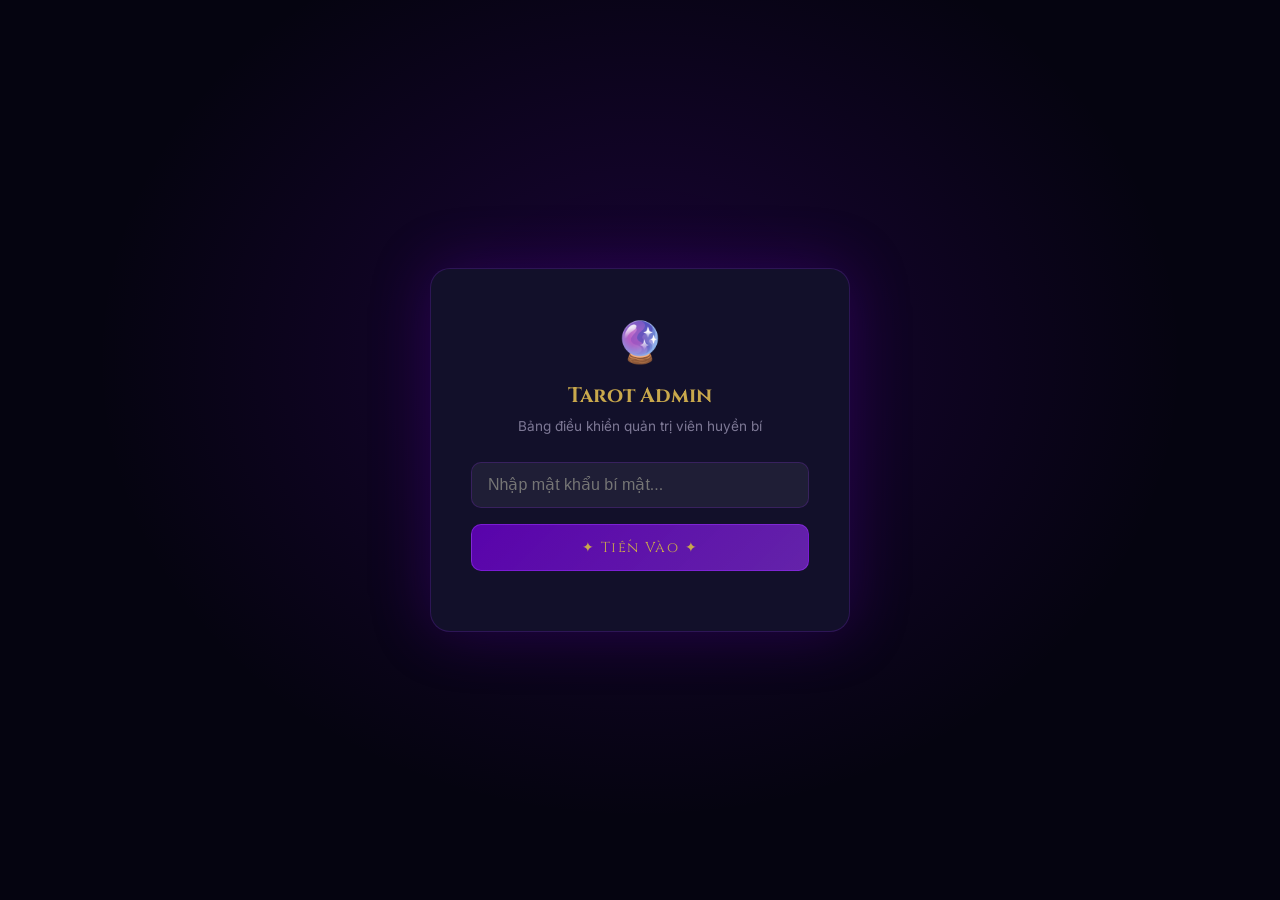
==== admin/index.html @ 28cb01c1 "Auto Update: 25-03-2026 11:20:48" ====
<!DOCTYPE html>
<html lang="vi">
<head>
  <meta charset="UTF-8" />
  <meta name="viewport" content="width=device-width, initial-scale=1.0" />
  <title>Tarot Admin — Bảng Điều Khiển</title>
  <link rel="icon" type="image/png" href="../cards/icon/tarot_favicon.png" />
  <link rel="preconnect" href="https://fonts.googleapis.com" />
  <link href="https://fonts.googleapis.com/css2?family=Inter:wght@300;400;500;600;700&family=Cinzel:wght@600&display=swap" rel="stylesheet" />
  <style>
    *, *::before, *::after { box-sizing: border-box; margin: 0; padding: 0; }
    :root {
      --bg:       #050410;
      --surface:  #0d0b1e;
      --card:     #12102a;
      --border:   rgba(155,48,255,0.2);
      --purple:   #9b30ff;
      --gold:     #c9a84c;
      --text:     #e8e0ff;
      --muted:    rgba(232,224,255,0.5);
      --danger:   #ff6060;
      --success:  #60ffa0;
    }
    body { background: var(--bg); color: var(--text); font-family: 'Inter', sans-serif; font-size: 14px; min-height: 100vh; }

    /* ── Login Screen ─────────────────────────── */
    #loginScreen {
      display: flex; align-items: center; justify-content: center; height: 100vh;
      background: radial-gradient(ellipse at 50% 40%, rgba(107,0,204,0.2) 0%, transparent 60%);
    }
    .login-box {
      background: var(--card); border: 1px solid var(--border); border-radius: 20px;
      padding: 48px 40px; width: min(420px, 92vw); text-align: center;
      box-shadow: 0 0 60px rgba(107,0,204,0.25);
    }
    .login-icon { font-size: 2.5rem; margin-bottom: 16px; }
    .login-title { font-family: 'Cinzel', serif; font-size: 1.3rem; color: var(--gold); margin-bottom: 8px; }
    .login-sub { color: var(--muted); font-size: 0.85rem; margin-bottom: 28px; }
    .login-input {
      width: 100%; background: rgba(255,255,255,0.06); border: 1px solid var(--border);
      border-radius: 10px; padding: 13px 16px; color: #fff; font-size: 1rem;
      outline: none; margin-bottom: 16px; transition: border-color 0.3s;
    }
    .login-input:focus { border-color: var(--purple); box-shadow: 0 0 12px rgba(155,48,255,0.3); }
    .login-btn {
      width: 100%; padding: 13px; background: linear-gradient(135deg, rgba(107,0,204,0.8), rgba(155,48,255,0.6));
      border: 1px solid rgba(155,48,255,0.5); border-radius: 10px; color: var(--gold);
      font-family: 'Cinzel', serif; font-size: 0.9rem; letter-spacing: 0.1em; cursor: pointer;
      transition: all 0.3s;
    }
    .login-btn:hover { transform: translateY(-2px); box-shadow: 0 8px 24px rgba(155,48,255,0.4); }
    .login-error { color: var(--danger); font-size: 0.82rem; margin-top: 12px; }

    /* ── App Layout ───────────────────────────── */
    #app { display: none; }
    .admin-layout { display: flex; min-height: 100vh; }

    /* Sidebar */
    .sidebar {
      width: 220px; flex-shrink: 0; background: var(--surface); border-right: 1px solid var(--border);
      display: flex; flex-direction: column; padding: 24px 0; position: sticky; top: 0; height: 100vh;
    }
    .sidebar-logo { padding: 0 20px 24px; border-bottom: 1px solid var(--border); margin-bottom: 16px; }
    .sidebar-logo-title { font-family: 'Cinzel', serif; color: var(--gold); font-size: 1rem; }
    .sidebar-logo-sub { color: var(--muted); font-size: 0.7rem; margin-top: 2px; }
    .nav-item {
      display: flex; align-items: center; gap: 10px; padding: 10px 20px; cursor: pointer;
      color: var(--muted); transition: all 0.2s; border-left: 3px solid transparent; font-size: 0.85rem;
    }
    .nav-item:hover { background: rgba(155,48,255,0.08); color: var(--text); }
    .nav-item.active { color: var(--purple); border-left-color: var(--purple); background: rgba(155,48,255,0.1); }
    .nav-icon { font-size: 1rem; width: 20px; text-align: center; }
    .sidebar-footer { margin-top: auto; padding: 16px 20px; border-top: 1px solid var(--border); }
    .logout-btn {
      width: 100%; padding: 8px; background: rgba(255,96,96,0.1); border: 1px solid rgba(255,96,96,0.3);
      border-radius: 8px; color: var(--danger); cursor: pointer; font-size: 0.82rem; transition: all 0.2s;
    }
    .logout-btn:hover { background: rgba(255,96,96,0.2); }

    /* Main */
    .main { flex: 1; overflow-x: hidden; }
    .topbar {
      background: var(--surface); border-bottom: 1px solid var(--border); padding: 16px 28px;
      display: flex; align-items: center; gap: 16px; position: sticky; top: 0; z-index: 10;
    }
    .topbar-title { font-family: 'Cinzel', serif; color: var(--gold); font-size: 1rem; flex: 1; }
    .search-input {
      background: rgba(255,255,255,0.06); border: 1px solid var(--border); border-radius: 8px;
      padding: 8px 14px; color: #fff; outline: none; width: 260px; font-size: 0.85rem; transition: border-color 0.3s;
    }
    .search-input:focus { border-color: var(--purple); }
    .content { padding: 24px 28px; }

    /* Stats cards */
    .stats-grid { display: grid; grid-template-columns: repeat(auto-fill, minmax(180px, 1fr)); gap: 16px; margin-bottom: 28px; }
    .stat-card {
      background: var(--card); border: 1px solid var(--border); border-radius: 14px; padding: 20px;
      transition: transform 0.2s, box-shadow 0.2s;
    }
    .stat-card:hover { transform: translateY(-3px); box-shadow: 0 8px 24px rgba(107,0,204,0.25); }
    .stat-label { color: var(--muted); font-size: 0.75rem; text-transform: uppercase; letter-spacing: 0.1em; margin-bottom: 8px; }
    .stat-value { font-size: 2rem; font-weight: 700; color: var(--purple); }
    .stat-sub { color: var(--muted); font-size: 0.75rem; margin-top: 4px; }

    /* Table */
    .table-wrap { background: var(--card); border: 1px solid var(--border); border-radius: 14px; overflow: hidden; }
    .table-header { padding: 16px 20px; border-bottom: 1px solid var(--border); display: flex; align-items: center; gap: 12px; }
    .table-title { font-weight: 600; font-size: 0.9rem; }
    .badge { background: rgba(155,48,255,0.2); color: var(--purple); border-radius: 20px; padding: 2px 10px; font-size: 0.75rem; }
    table { width: 100%; border-collapse: collapse; }
    th { background: rgba(155,48,255,0.08); color: var(--muted); font-size: 0.72rem; text-transform: uppercase; letter-spacing: 0.08em; padding: 10px 16px; text-align: left; }
    td { padding: 12px 16px; border-bottom: 1px solid rgba(155,48,255,0.08); font-size: 0.83rem; vertical-align: middle; }
    tr:last-child td { border-bottom: none; }
    tr:hover td { background: rgba(155,48,255,0.04); }
    .td-muted { color: var(--muted); }
    .td-wrap { max-width: 280px; white-space: nowrap; overflow: hidden; text-overflow: ellipsis; }
    .theme-chip {
      display: inline-block; background: rgba(201,168,76,0.15); border: 1px solid rgba(201,168,76,0.3);
      color: var(--gold); border-radius: 20px; padding: 2px 10px; font-size: 0.72rem; white-space: nowrap;
    }
    .plan-chip {
      display: inline-block; border-radius: 20px; padding: 2px 10px; font-size: 0.72rem; white-space: nowrap;
      background: rgba(96,255,160,0.1); border: 1px solid rgba(96,255,160,0.3); color: var(--success);
    }
    .plan-chip.free { background: rgba(255,255,255,0.05); border-color: var(--border); color: var(--muted); }
    .action-btn {
      background: rgba(155,48,255,0.15); border: 1px solid rgba(155,48,255,0.3); color: var(--purple);
      border-radius: 6px; padding: 4px 12px; cursor: pointer; font-size: 0.78rem; transition: all 0.2s;
    }
    .action-btn:hover { background: rgba(155,48,255,0.3); }

    /* Pagination */
    .pagination { display: flex; gap: 6px; padding: 16px 20px; border-top: 1px solid var(--border); justify-content: flex-end; }
    .page-btn {
      background: rgba(155,48,255,0.1); border: 1px solid var(--border); color: var(--muted);
      border-radius: 6px; padding: 5px 12px; cursor: pointer; font-size: 0.8rem; transition: all 0.2s;
    }
    .page-btn:hover, .page-btn.active { background: rgba(155,48,255,0.3); color: var(--text); border-color: var(--purple); }
    .page-btn:disabled { opacity: 0.3; cursor: default; }

    /* Detail modal */
    .detail-overlay {
      position: fixed; inset: 0; background: rgba(4,0,14,0.85); backdrop-filter: blur(8px);
      z-index: 100; display: none; align-items: flex-start; justify-content: center; padding: 40px 20px; overflow-y: auto;
    }
    .detail-overlay.open { display: flex; }
    .detail-box {
      background: var(--card); border: 1px solid var(--border); border-radius: 18px;
      width: min(800px, 100%); padding: 32px; position: relative;
      box-shadow: 0 0 60px rgba(107,0,204,0.3);
    }
    .detail-close {
      position: absolute; top: 16px; right: 16px; background: rgba(255,255,255,0.08); border: none;
      color: #fff; width: 32px; height: 32px; border-radius: 50%; cursor: pointer; font-size: 1.1rem;
      display: flex; align-items: center; justify-content: center; transition: background 0.2s;
    }
    .detail-close:hover { background: rgba(255,96,96,0.3); }
    .detail-name { font-family: 'Cinzel', serif; color: var(--gold); font-size: 1.1rem; margin-bottom: 4px; }
    .detail-meta { color: var(--muted); font-size: 0.82rem; margin-bottom: 20px; }
    .detail-question { font-size: 1rem; color: var(--text); font-style: italic; padding: 12px 16px; background: rgba(155,48,255,0.08); border-radius: 10px; margin-bottom: 20px; border-left: 3px solid var(--purple); }
    .cards-row { display: flex; flex-wrap: wrap; gap: 12px; margin-bottom: 20px; }
    .card-thumb { text-align: center; }
    .card-thumb img { width: 60px; height: auto; border-radius: 6px; display: block; margin: 0 auto 4px; }
    .card-thumb.rev img { transform: rotate(180deg); }
    .card-thumb-name { font-size: 0.68rem; color: var(--muted); max-width: 70px; }
    .card-thumb-pos { font-size: 0.62rem; color: var(--gold); margin-bottom: 2px; }
    .analysis-box { background: var(--surface); border: 1px solid var(--border); border-radius: 10px; padding: 16px; max-height: 400px; overflow-y: auto; }
    .analysis-box pre { font-family: 'Inter', sans-serif; font-size: 0.83rem; line-height: 1.7; color: var(--text); white-space: pre-wrap; }

    /* Theme chart */
    .theme-bars { display: flex; flex-direction: column; gap: 8px; padding: 16px 20px; }
    .theme-bar-row { display: flex; align-items: center; gap: 10px; }
    .theme-bar-label { width: 180px; font-size: 0.78rem; color: var(--muted); flex-shrink: 0; white-space: nowrap; overflow: hidden; text-overflow: ellipsis; }
    .theme-bar-track { flex: 1; height: 8px; background: rgba(255,255,255,0.06); border-radius: 4px; overflow: hidden; }
    .theme-bar-fill { height: 100%; background: linear-gradient(90deg, var(--purple), #6b00cc); border-radius: 4px; transition: width 0.5s; }
    .theme-bar-cnt { font-size: 0.75rem; color: var(--muted); width: 30px; text-align: right; flex-shrink: 0; }

    @media (max-width: 768px) {
      .sidebar { display: none; }
      .search-input { width: 160px; }
      .content { padding: 16px; }
      .detail-box { padding: 20px; }
    }
  </style>
</head>
<body>

<!-- Login -->
<div id="loginScreen">
  <div class="login-box">
    <div class="login-icon">🔮</div>
    <h1 class="login-title">Tarot Admin</h1>
    <p class="login-sub">Bảng điều khiển quản trị viên huyền bí</p>
    <input type="password" class="login-input" id="secretInput" placeholder="Nhập mật khẩu bí mật..." />
    <button class="login-btn" onclick="doLogin()">✦ Tiến Vào ✦</button>
    <div class="login-error" id="loginError"></div>
  </div>
</div>

<!-- App -->
<div id="app">
  <div class="admin-layout">
    <!-- Sidebar -->
    <aside class="sidebar">
      <div class="sidebar-logo">
        <div class="sidebar-logo-title">✦ Tarot Admin</div>
        <div class="sidebar-logo-sub">Bảng Điều Khiển Huyền Bí</div>
      </div>
      <nav>
        <div class="nav-item active" data-view="dashboard" onclick="switchView('dashboard', this)">
          <span class="nav-icon">📊</span> Tổng Quan
        </div>
        <div class="nav-item" data-view="readings" onclick="switchView('readings', this)">
          <span class="nav-icon">🃏</span> Lịch Sử Trải Bài
        </div>
        <div class="nav-item" data-view="users" onclick="switchView('users', this)">
          <span class="nav-icon">👥</span> Người Dùng
        </div>
      </nav>
      <div class="sidebar-footer">
        <button class="logout-btn" onclick="logout()">↩ Đăng Xuất</button>
      </div>
    </aside>

    <!-- Main -->
    <div class="main">
      <div class="topbar">
        <div class="topbar-title" id="viewTitle">Tổng Quan</div>
        <input type="text" class="search-input" id="searchInput" placeholder="🔍  Tìm kiếm..." oninput="onSearch(this.value)" />
      </div>

      <div class="content" id="viewContent">
        <div style="color:var(--muted); text-align:center; padding:60px;">Đang tải...</div>
      </div>
    </div>
  </div>
</div>

<!-- Detail modal -->
<div class="detail-overlay" id="detailOverlay">
  <div class="detail-box" id="detailBox">
    <button class="detail-close" onclick="closeDetail()">✕</button>
    <div id="detailContent">Đang tải...</div>
  </div>
</div>

<script>
const API = 'https://ka-en.com.vn/tarot_api/admin_api.php';
let SECRET = '';
let currentView = 'dashboard';
let currentPage = 1;
let searchTimer;

// ── Auth ────────────────────────────────────────────
function doLogin() {
  const s = document.getElementById('secretInput').value.trim();
  if (!s) return;
  SECRET = s;
  document.getElementById('loginError').textContent = '';
  apiFetch('stats').then(() => {
    document.getElementById('loginScreen').style.display = 'none';
    document.getElementById('app').style.display = 'block';
    loadView('dashboard');
  }).catch(() => {
    document.getElementById('loginError').textContent = '❌ Mật khẩu không đúng!';
    SECRET = '';
  });
}
document.getElementById('secretInput').addEventListener('keydown', e => { if (e.key === 'Enter') doLogin(); });

function logout() {
  SECRET = '';
  document.getElementById('loginScreen').style.display = 'flex';
  document.getElementById('app').style.display = 'none';
}

// ── API ──────────────────────────────────────────────
async function apiFetch(action, params = {}) {
  const url = new URL(API);
  url.searchParams.set('action', action);
  Object.entries(params).forEach(([k, v]) => url.searchParams.set(k, v));
  const res = await fetch(url, { headers: { 'Authorization': `Bearer ${SECRET}` } });
  if (!res.ok) throw new Error(res.status);
  const data = await res.json();
  return data;
}

// ── Routing ──────────────────────────────────────────
function switchView(view, el) {
  document.querySelectorAll('.nav-item').forEach(n => n.classList.remove('active'));
  el.classList.add('active');
  currentPage = 1;
  document.getElementById('searchInput').value = '';
  loadView(view);
}

function loadView(view) {
  currentView = view;
  const titles = { dashboard: 'Tổng Quan', readings: 'Lịch Sử Trải Bài', users: 'Người Dùng' };
  document.getElementById('viewTitle').textContent = titles[view] || view;
  document.getElementById('viewContent').innerHTML = '<div style="color:var(--muted); text-align:center; padding:60px;">Đang tải dữ liệu từ vũ trụ...</div>';

  if (view === 'dashboard') renderDashboard();
  if (view === 'readings') renderReadings();
  if (view === 'users')    renderUsers();
}

function onSearch(val) {
  clearTimeout(searchTimer);
  searchTimer = setTimeout(() => {
    currentPage = 1;
    if (currentView === 'readings') renderReadings(val);
    if (currentView === 'users')    renderUsers(val);
  }, 400);
}

// ── Dashboard ────────────────────────────────────────
async function renderDashboard() {
  const d = await apiFetch('stats');
  const s = d.stats;
  const maxCnt = Math.max(...(d.theme_breakdown.map(t => t.cnt)), 1);

  const THEME_MAP = {
    love:'Tình Yêu', ex:'Người Yêu Cũ', current_love:'Người Yêu Hiện Tại',
    ambiguous:'Mối Quan Hệ Mập Mờ', crush:'Crush / Thầm Thích', future_love:'Tình Duyên TL',
    someone:'Người Ấy', marriage:'Hôn Nhân', conflict:'Xung Đột', breakup:'Chia Tay',
    long_distance:'Yêu Xa', jealousy:'Người Thứ Ba', self_love:'Yêu Bản Thân',
    career:'Sự Nghiệp', job_search:'Xin Việc', promotion:'Thăng Tiến',
    business:'Kinh Doanh', colleague:'Đồng Nghiệp', career_change:'Chuyển Nghề',
    freelance:'Freelance', interview:'Phỏng Vấn',
    finance:'Tài Chính', investment:'Đầu Tư', debt:'Nợ Nần', savings:'Tiết Kiệm', luck_money:'Lộc Tài',
    health:'Sức Khỏe', mental:'Tâm Thần', energy:'Năng Lượng', family:'Gia Đình', diet:'Chăm Sóc',
    study:'Học Tập', study_abroad:'Du Học', self:'Bản Thân', purpose:'Mục Đích',
    shadow_self:'Bóng Tối', decision:'Quyết Định', travel:'Du Lịch', spiritual:'Tâm Linh',
    general:'Tổng Quát'
  };

  document.getElementById('viewContent').innerHTML = `
    <div class="stats-grid">
      <div class="stat-card">
        <div class="stat-label">Tổng Người Dùng</div>
        <div class="stat-value">${s.total_users}</div>
        <div class="stat-sub">Tài khoản đã đăng ký</div>
      </div>
      <div class="stat-card">
        <div class="stat-label">Tổng Trải Bài</div>
        <div class="stat-value">${s.total_readings}</div>
        <div class="stat-sub">Từ trước đến nay</div>
      </div>
      <div class="stat-card">
        <div class="stat-label">Hôm Nay</div>
        <div class="stat-value" style="color:var(--gold)">${s.today_readings}</div>
        <div class="stat-sub">Lần trải bài</div>
      </div>
      <div class="stat-card">
        <div class="stat-label">7 Ngày Qua</div>
        <div class="stat-value" style="color:var(--success)">${s.week_readings}</div>
        <div class="stat-sub">Lần trải bài</div>
      </div>
    </div>

    <div class="table-wrap">
      <div class="table-header">
        <div class="table-title">Chủ Đề Phổ Biến</div>
      </div>
      <div class="theme-bars">
        ${d.theme_breakdown.map(t => `
          <div class="theme-bar-row">
            <div class="theme-bar-label">${THEME_MAP[t.theme] || t.theme}</div>
            <div class="theme-bar-track"><div class="theme-bar-fill" style="width:${(t.cnt/maxCnt*100).toFixed(1)}%"></div></div>
            <div class="theme-bar-cnt">${t.cnt}</div>
          </div>
        `).join('')}
      </div>
    </div>
  `;
}

// ── Readings ─────────────────────────────────────────
async function renderReadings(search = '') {
  const d = await apiFetch('readings', { page: currentPage, q: search });
  if (!d.readings?.length) {
    document.getElementById('viewContent').innerHTML = '<div style="color:var(--muted); text-align:center; padding:60px;">Chưa có dữ liệu</div>';
    return;
  }

  const rows = d.readings.map(r => `
    <tr>
      <td>${r.id}</td>
      <td>
        <div style="font-weight:500">${r.name}</div>
        <div class="td-muted" style="font-size:0.75rem">${r.email}</div>
      </td>
      <td><span class="theme-chip">${r.theme}</span></td>
      <td class="td-wrap" title="${r.question}">${r.question}</td>
      <td style="text-align:center">${r.spread_count} lá</td>
      <td>
        ${(r.cards || []).slice(0, 3).map(c =>
          `<span class="td-muted" style="font-size:0.72rem">${c.card_name_vi || c.card_name}${c.is_reversed ? '↓' : ''}</span>`
        ).join(', ')}
        ${r.cards?.length > 3 ? `<span class="td-muted">...</span>` : ''}
      </td>
      <td class="td-muted" style="font-size:0.75rem">${r.created_at.slice(0,16).replace('T',' ')}</td>
      <td><button class="action-btn" onclick="showDetail(${r.id})">Xem chi tiết</button></td>
    </tr>
  `).join('');

  document.getElementById('viewContent').innerHTML = `
    <div class="table-wrap">
      <div class="table-header">
        <div class="table-title">Lịch Sử Trải Bài</div>
        <span class="badge">${d.total} bản ghi</span>
      </div>
      <table>
        <thead>
          <tr>
            <th>ID</th><th>Người dùng</th><th>Chủ đề</th><th>Câu hỏi</th>
            <th>Số lá</th><th>Các lá bài</th><th>Thời gian</th><th></th>
          </tr>
        </thead>
        <tbody>${rows}</tbody>
      </table>
      <div class="pagination">${renderPagination(d.page, d.pages)}</div>
    </div>
  `;
}

// ── Users ────────────────────────────────────────────
async function renderUsers(search = '') {
  const d = await apiFetch('users', { page: currentPage, q: search });
  if (!d.users?.length) {
    document.getElementById('viewContent').innerHTML = '<div style="color:var(--muted); text-align:center; padding:60px;">Chưa có người dùng</div>';
    return;
  }

  const rows = d.users.map(u => `
    <tr>
      <td>
        <div style="font-weight:500">${u.name || '—'}</div>
        <div class="td-muted" style="font-size:0.75rem">${u.email}</div>
      </td>
      <td class="td-muted">${u.dob || '—'}</td>
      <td>
        <span class="plan-chip ${u.plan_type === 'free' ? 'free' : ''}">
          ${{ free: 'Miễn phí', guide: '⭐ Người Dẫn Đường', master: '👑 Bậc Thầy' }[u.plan_type] || u.plan_type}
        </span>
      </td>
      <td class="td-muted">${u.plan_expiry_date ? u.plan_expiry_date.slice(0,10) : '—'}</td>
      <td style="text-align:center; color:var(--purple)">${u.reading_count}</td>
      <td class="td-muted" style="font-size:0.75rem">${u.last_reading ? u.last_reading.slice(0,16).replace('T',' ') : '—'}</td>
    </tr>
  `).join('');

  document.getElementById('viewContent').innerHTML = `
    <div class="table-wrap">
      <div class="table-header">
        <div class="table-title">Danh Sách Người Dùng</div>
        <span class="badge">${d.total} tài khoản</span>
      </div>
      <table>
        <thead>
          <tr><th>Tên / Email</th><th>Ngày sinh</th><th>Gói cước</th><th>Hết hạn</th><th>Số lần xem</th><th>Lần cuối</th></tr>
        </thead>
        <tbody>${rows}</tbody>
      </table>
      <div class="pagination">${renderPagination(d.page, Math.ceil(d.total/20))}</div>
    </div>
  `;
}

// ── Detail modal ─────────────────────────────────────
async function showDetail(id) {
  document.getElementById('detailOverlay').classList.add('open');
  document.getElementById('detailContent').innerHTML = '<div style="color:var(--muted); padding:40px; text-align:center">Đang kết nối vũ trụ...</div>';
  const d = await apiFetch('reading', { id });
  const r = d.reading;
  document.getElementById('detailContent').innerHTML = `
    <div class="detail-name">${r.name} <span style="font-family:Inter; font-weight:400; font-size:0.85rem; color:var(--muted)">&lt;${r.email}&gt;</span></div>
    <div class="detail-meta">
      Sinh: ${r.dob || '—'} &nbsp;|&nbsp; 
      Chủ đề: <span style="color:var(--gold)">${r.theme}</span> &nbsp;|&nbsp; 
      ${r.spread_count} lá &nbsp;|&nbsp; 
      ${r.created_at.slice(0,16).replace('T',' ')}
    </div>
    <div class="detail-question">"${r.question}"</div>
    <div class="cards-row">
      ${(r.cards || []).map(c => `
        <div class="card-thumb ${c.is_reversed ? 'rev' : ''}">
          <div class="card-thumb-pos">${c.position_label}</div>
          <img src="../cards/${c.card_name.toLowerCase().replace(/ /g, '-')}.jpg" 
               onerror="this.style.display='none'" alt="${c.card_name}" />
          <div class="card-thumb-name">${c.card_name_vi || c.card_name}${c.is_reversed ? ' ↓' : ''}</div>
        </div>
      `).join('')}
    </div>
    <div style="color:var(--muted); font-size:0.78rem; margin-bottom:8px; text-transform:uppercase; letter-spacing:0.1em">✦ Luận Giải AI</div>
    <div class="analysis-box">
      <pre>${r.gemini_analysis || '(Chưa có luận giải)'}</pre>
    </div>
  `;
}

function closeDetail() {
  document.getElementById('detailOverlay').classList.remove('open');
}
document.getElementById('detailOverlay').addEventListener('click', e => {
  if (e.target === document.getElementById('detailOverlay')) closeDetail();
});

// ── Pagination ────────────────────────────────────────
function renderPagination(current, total) {
  if (total <= 1) return '';
  let html = '';
  html += `<button class="page-btn" onclick="goPage(${current-1})" ${current <= 1 ? 'disabled' : ''}>‹</button>`;
  for (let i = 1; i <= total; i++) {
    if (i === 1 || i === total || Math.abs(i - current) <= 2) {
      html += `<button class="page-btn ${i===current?'active':''}" onclick="goPage(${i})">${i}</button>`;
    } else if (Math.abs(i - current) === 3) {
      html += `<span class="page-btn" style="pointer-events:none">…</span>`;
    }
  }
  html += `<button class="page-btn" onclick="goPage(${current+1})" ${current >= total ? 'disabled' : ''}>›</button>`;
  return html;
}

function goPage(p) {
  currentPage = p;
  loadView(currentView);
}
</script>
</body>
</html>
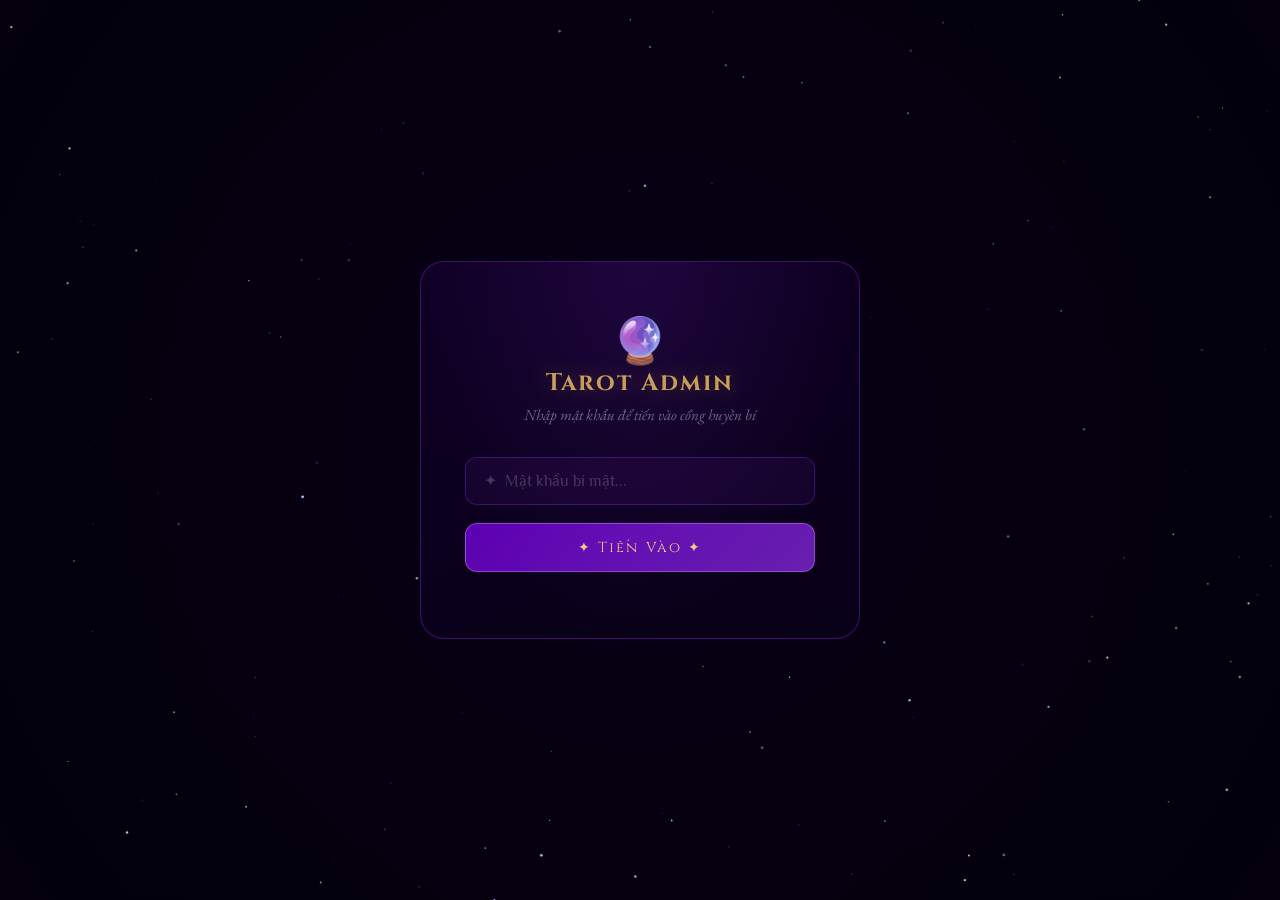
==== commit eea9e31f: "Auto Update: 25-03-2026 16:48:42" ====
--- a/admin/index.html
+++ b/admin/index.html
@@ -3,195 +3,671 @@
 <head>
   <meta charset="UTF-8" />
   <meta name="viewport" content="width=device-width, initial-scale=1.0" />
-  <title>Tarot Admin — Bảng Điều Khiển</title>
+  <title>Tarot Admin — Bảng Điều Khiển Huyền Bí</title>
   <link rel="icon" type="image/png" href="../cards/icon/tarot_favicon.png" />
   <link rel="preconnect" href="https://fonts.googleapis.com" />
-  <link href="https://fonts.googleapis.com/css2?family=Inter:wght@300;400;500;600;700&family=Cinzel:wght@600&display=swap" rel="stylesheet" />
+  <link href="https://fonts.googleapis.com/css2?family=Cinzel:wght@400;600;700&family=EB+Garamond:ital,wght@0,400;0,500;1,400&family=Philosopher:wght@400;700&display=swap" rel="stylesheet" />
   <style>
     *, *::before, *::after { box-sizing: border-box; margin: 0; padding: 0; }
+
     :root {
-      --bg:       #050410;
-      --surface:  #0d0b1e;
-      --card:     #12102a;
+      --bg:       #04000e;
+      --surface:  #080014;
+      --card:     rgba(12, 0, 30, 0.85);
       --border:   rgba(155,48,255,0.2);
       --purple:   #9b30ff;
       --gold:     #c9a84c;
+      --gold-pale: rgba(255, 230, 130, 0.9);
       --text:     #e8e0ff;
-      --muted:    rgba(232,224,255,0.5);
+      --muted:    rgba(232,224,255,0.45);
       --danger:   #ff6060;
       --success:  #60ffa0;
-    }
-    body { background: var(--bg); color: var(--text); font-family: 'Inter', sans-serif; font-size: 14px; min-height: 100vh; }
-
-    /* ── Login Screen ─────────────────────────── */
+      --ease-out: cubic-bezier(0.16, 1, 0.3, 1);
+    }
+
+    html { scroll-behavior: smooth; }
+    body {
+      background: var(--bg);
+      color: var(--text);
+      font-family: 'Philosopher', serif;
+      font-size: 14px;
+      min-height: 100vh;
+      overflow-x: hidden;
+    }
+
+    /* ── Stars / Particles Canvas ──────────────────── */
+    #adminCanvas {
+      position: fixed; inset: 0; pointer-events: none; z-index: 0;
+    }
+
+    /* ── Login Screen ─────────────────────────────── */
     #loginScreen {
+      position: relative; z-index: 10;
       display: flex; align-items: center; justify-content: center; height: 100vh;
-      background: radial-gradient(ellipse at 50% 40%, rgba(107,0,204,0.2) 0%, transparent 60%);
-    }
+    }
+
+    @keyframes loginPulse {
+      0%, 100% { box-shadow: 0 0 40px rgba(107,0,204,0.25), 0 0 80px rgba(107,0,204,0.1); }
+      50%       { box-shadow: 0 0 60px rgba(155,48,255,0.45), 0 0 120px rgba(107,0,204,0.2); }
+    }
+
     .login-box {
-      background: var(--card); border: 1px solid var(--border); border-radius: 20px;
-      padding: 48px 40px; width: min(420px, 92vw); text-align: center;
-      box-shadow: 0 0 60px rgba(107,0,204,0.25);
-    }
-    .login-icon { font-size: 2.5rem; margin-bottom: 16px; }
-    .login-title { font-family: 'Cinzel', serif; font-size: 1.3rem; color: var(--gold); margin-bottom: 8px; }
-    .login-sub { color: var(--muted); font-size: 0.85rem; margin-bottom: 28px; }
+      background: linear-gradient(160deg, rgba(16,0,40,0.95), rgba(8,0,22,0.98));
+      border: 1px solid rgba(155,48,255,0.35);
+      border-radius: 24px;
+      padding: 52px 44px;
+      width: min(440px, 92vw);
+      text-align: center;
+      animation: loginPulse 4s ease-in-out infinite;
+      backdrop-filter: blur(20px);
+      position: relative;
+      overflow: hidden;
+    }
+    .login-box::before {
+      content: '';
+      position: absolute; inset: 0;
+      background: radial-gradient(ellipse at 50% 0%, rgba(155,48,255,0.12) 0%, transparent 70%);
+      pointer-events: none;
+    }
+
+    .login-icon {
+      font-size: 2.8rem; margin-bottom: 16px;
+      animation: loginIconFloat 3s ease-in-out infinite alternate;
+    }
+    @keyframes loginIconFloat {
+      from { transform: translateY(0); }
+      to   { transform: translateY(-8px); filter: drop-shadow(0 0 16px rgba(201,168,76,0.6)); }
+    }
+
+    .login-title {
+      font-family: 'Cinzel', serif;
+      font-size: 1.5rem;
+      color: var(--gold);
+      margin-bottom: 6px;
+      letter-spacing: 0.08em;
+      text-shadow: 0 0 20px rgba(201,168,76,0.4);
+    }
+    .login-sub {
+      font-family: 'EB Garamond', serif;
+      font-style: italic;
+      color: var(--muted);
+      font-size: 0.95rem;
+      margin-bottom: 32px;
+    }
+
     .login-input {
-      width: 100%; background: rgba(255,255,255,0.06); border: 1px solid var(--border);
-      border-radius: 10px; padding: 13px 16px; color: #fff; font-size: 1rem;
-      outline: none; margin-bottom: 16px; transition: border-color 0.3s;
-    }
-    .login-input:focus { border-color: var(--purple); box-shadow: 0 0 12px rgba(155,48,255,0.3); }
+      width: 100%;
+      background: rgba(155,48,255,0.07);
+      border: 1px solid rgba(155,48,255,0.3);
+      border-radius: 12px;
+      padding: 14px 18px;
+      color: #fff;
+      font-family: 'Philosopher', serif;
+      font-size: 1rem;
+      outline: none;
+      margin-bottom: 18px;
+      transition: border-color 0.3s, box-shadow 0.3s;
+    }
+    .login-input:focus {
+      border-color: var(--purple);
+      box-shadow: 0 0 20px rgba(155,48,255,0.25);
+    }
+    .login-input::placeholder { color: rgba(255,255,255,0.2); }
+
     .login-btn {
-      width: 100%; padding: 13px; background: linear-gradient(135deg, rgba(107,0,204,0.8), rgba(155,48,255,0.6));
-      border: 1px solid rgba(155,48,255,0.5); border-radius: 10px; color: var(--gold);
-      font-family: 'Cinzel', serif; font-size: 0.9rem; letter-spacing: 0.1em; cursor: pointer;
-      transition: all 0.3s;
-    }
-    .login-btn:hover { transform: translateY(-2px); box-shadow: 0 8px 24px rgba(155,48,255,0.4); }
-    .login-error { color: var(--danger); font-size: 0.82rem; margin-top: 12px; }
+      width: 100%;
+      padding: 14px;
+      background: linear-gradient(135deg, rgba(107,0,204,0.85), rgba(155,48,255,0.65));
+      border: 1px solid rgba(200,121,255,0.5);
+      border-radius: 12px;
+      color: var(--gold-pale);
+      font-family: 'Cinzel', serif;
+      font-size: 0.9rem;
+      letter-spacing: 0.15em;
+      cursor: pointer;
+      transition: all 0.3s var(--ease-out);
+    }
+    .login-btn:hover {
+      transform: translateY(-3px);
+      box-shadow: 0 12px 32px rgba(155,48,255,0.5);
+      border-color: var(--purple);
+    }
+    .login-error {
+      color: var(--danger);
+      font-size: 0.82rem;
+      margin-top: 14px;
+      font-family: 'EB Garamond', serif;
+      font-style: italic;
+    }
 
     /* ── App Layout ───────────────────────────── */
-    #app { display: none; }
+    #app { display: none; position: relative; z-index: 10; }
     .admin-layout { display: flex; min-height: 100vh; }
 
     /* Sidebar */
     .sidebar {
-      width: 220px; flex-shrink: 0; background: var(--surface); border-right: 1px solid var(--border);
-      display: flex; flex-direction: column; padding: 24px 0; position: sticky; top: 0; height: 100vh;
-    }
-    .sidebar-logo { padding: 0 20px 24px; border-bottom: 1px solid var(--border); margin-bottom: 16px; }
-    .sidebar-logo-title { font-family: 'Cinzel', serif; color: var(--gold); font-size: 1rem; }
-    .sidebar-logo-sub { color: var(--muted); font-size: 0.7rem; margin-top: 2px; }
+      width: 230px;
+      flex-shrink: 0;
+      background: linear-gradient(180deg, rgba(10,0,28,0.98), rgba(6,0,18,0.99));
+      border-right: 1px solid var(--border);
+      display: flex;
+      flex-direction: column;
+      padding: 24px 0;
+      position: sticky;
+      top: 0;
+      height: 100vh;
+      backdrop-filter: blur(20px);
+    }
+
+    .sidebar-logo {
+      padding: 0 22px 24px;
+      border-bottom: 1px solid var(--border);
+      margin-bottom: 20px;
+    }
+    .sidebar-logo-icon {
+      font-size: 1.8rem;
+      margin-bottom: 8px;
+      animation: loginIconFloat 4s ease-in-out infinite alternate;
+      display: block;
+    }
+    .sidebar-logo-title {
+      font-family: 'Cinzel', serif;
+      color: var(--gold);
+      font-size: 1rem;
+      letter-spacing: 0.08em;
+      text-shadow: 0 0 12px rgba(201,168,76,0.3);
+    }
+    .sidebar-logo-sub {
+      font-family: 'EB Garamond', serif;
+      font-style: italic;
+      color: var(--muted);
+      font-size: 0.75rem;
+      margin-top: 3px;
+    }
+
     .nav-item {
-      display: flex; align-items: center; gap: 10px; padding: 10px 20px; cursor: pointer;
-      color: var(--muted); transition: all 0.2s; border-left: 3px solid transparent; font-size: 0.85rem;
-    }
-    .nav-item:hover { background: rgba(155,48,255,0.08); color: var(--text); }
-    .nav-item.active { color: var(--purple); border-left-color: var(--purple); background: rgba(155,48,255,0.1); }
-    .nav-icon { font-size: 1rem; width: 20px; text-align: center; }
-    .sidebar-footer { margin-top: auto; padding: 16px 20px; border-top: 1px solid var(--border); }
+      display: flex;
+      align-items: center;
+      gap: 12px;
+      padding: 11px 22px;
+      cursor: pointer;
+      color: var(--muted);
+      transition: all 0.25s var(--ease-out);
+      border-left: 3px solid transparent;
+      font-size: 0.88rem;
+      letter-spacing: 0.03em;
+      position: relative;
+    }
+    .nav-item::before {
+      content: '';
+      position: absolute;
+      inset: 0;
+      background: linear-gradient(90deg, rgba(155,48,255,0.12), transparent);
+      opacity: 0;
+      transition: opacity 0.3s;
+    }
+    .nav-item:hover { color: var(--text); }
+    .nav-item:hover::before { opacity: 1; }
+    .nav-item.active {
+      color: var(--gold-pale);
+      border-left-color: var(--gold);
+      text-shadow: 0 0 10px rgba(201,168,76,0.3);
+    }
+    .nav-item.active::before { opacity: 1; }
+    .nav-icon { font-size: 1.05rem; width: 22px; text-align: center; flex-shrink: 0; }
+
+    .sidebar-footer {
+      margin-top: auto;
+      padding: 18px 22px;
+      border-top: 1px solid var(--border);
+    }
     .logout-btn {
-      width: 100%; padding: 8px; background: rgba(255,96,96,0.1); border: 1px solid rgba(255,96,96,0.3);
-      border-radius: 8px; color: var(--danger); cursor: pointer; font-size: 0.82rem; transition: all 0.2s;
-    }
-    .logout-btn:hover { background: rgba(255,96,96,0.2); }
+      width: 100%;
+      padding: 9px;
+      background: rgba(255,96,96,0.08);
+      border: 1px solid rgba(255,96,96,0.25);
+      border-radius: 10px;
+      color: var(--danger);
+      cursor: pointer;
+      font-family: 'Philosopher', serif;
+      font-size: 0.82rem;
+      letter-spacing: 0.05em;
+      transition: all 0.2s;
+    }
+    .logout-btn:hover { background: rgba(255,96,96,0.18); box-shadow: 0 4px 16px rgba(255,96,96,0.2); }
 
     /* Main */
     .main { flex: 1; overflow-x: hidden; }
+
     .topbar {
-      background: var(--surface); border-bottom: 1px solid var(--border); padding: 16px 28px;
-      display: flex; align-items: center; gap: 16px; position: sticky; top: 0; z-index: 10;
-    }
-    .topbar-title { font-family: 'Cinzel', serif; color: var(--gold); font-size: 1rem; flex: 1; }
+      background: linear-gradient(90deg, rgba(10,0,28,0.97), rgba(8,0,20,0.95));
+      border-bottom: 1px solid var(--border);
+      padding: 16px 28px;
+      display: flex;
+      align-items: center;
+      gap: 16px;
+      position: sticky;
+      top: 0;
+      z-index: 10;
+      backdrop-filter: blur(16px);
+    }
+    .topbar-title {
+      font-family: 'Cinzel', serif;
+      color: var(--gold);
+      font-size: 1rem;
+      flex: 1;
+      letter-spacing: 0.1em;
+      text-shadow: 0 0 12px rgba(201,168,76,0.25);
+    }
     .search-input {
-      background: rgba(255,255,255,0.06); border: 1px solid var(--border); border-radius: 8px;
-      padding: 8px 14px; color: #fff; outline: none; width: 260px; font-size: 0.85rem; transition: border-color 0.3s;
-    }
-    .search-input:focus { border-color: var(--purple); }
+      background: rgba(155,48,255,0.07);
+      border: 1px solid var(--border);
+      border-radius: 10px;
+      padding: 9px 16px;
+      color: #fff;
+      font-family: 'Philosopher', serif;
+      outline: none;
+      width: 260px;
+      font-size: 0.85rem;
+      transition: border-color 0.3s, box-shadow 0.3s;
+    }
+    .search-input:focus {
+      border-color: rgba(155,48,255,0.6);
+      box-shadow: 0 0 16px rgba(155,48,255,0.2);
+    }
+    .search-input::placeholder { color: rgba(255,255,255,0.2); }
     .content { padding: 24px 28px; }
 
     /* Stats cards */
-    .stats-grid { display: grid; grid-template-columns: repeat(auto-fill, minmax(180px, 1fr)); gap: 16px; margin-bottom: 28px; }
+    .stats-grid {
+      display: grid;
+      grid-template-columns: repeat(auto-fit, minmax(240px, 1fr));
+      gap: 16px;
+      margin-bottom: 28px;
+    }
+
+    @keyframes cardGlow {
+      0%, 100% { box-shadow: 0 4px 20px rgba(107,0,204,0.2); }
+      50%       { box-shadow: 0 8px 30px rgba(155,48,255,0.35); }
+    }
+
     .stat-card {
-      background: var(--card); border: 1px solid var(--border); border-radius: 14px; padding: 20px;
-      transition: transform 0.2s, box-shadow 0.2s;
-    }
-    .stat-card:hover { transform: translateY(-3px); box-shadow: 0 8px 24px rgba(107,0,204,0.25); }
-    .stat-label { color: var(--muted); font-size: 0.75rem; text-transform: uppercase; letter-spacing: 0.1em; margin-bottom: 8px; }
-    .stat-value { font-size: 2rem; font-weight: 700; color: var(--purple); }
-    .stat-sub { color: var(--muted); font-size: 0.75rem; margin-top: 4px; }
+      background: linear-gradient(145deg, rgba(16,0,40,0.9), rgba(10,0,24,0.95));
+      border: 1px solid rgba(155,48,255,0.25);
+      border-radius: 16px;
+      padding: 22px;
+      transition: transform 0.3s var(--ease-out), border-color 0.3s;
+      position: relative;
+      overflow: hidden;
+      animation: cardGlow 4s ease-in-out infinite;
+    }
+    .stat-card::after {
+      content: '';
+      position: absolute;
+      top: 0; left: 0; right: 0;
+      height: 1px;
+      background: linear-gradient(90deg, transparent, rgba(155,48,255,0.5), transparent);
+    }
+    .stat-card:hover {
+      transform: translateY(-5px);
+      border-color: rgba(155,48,255,0.5);
+    }
+    .stat-label {
+      font-family: 'EB Garamond', serif;
+      color: var(--muted);
+      font-size: 0.78rem;
+      text-transform: uppercase;
+      letter-spacing: 0.12em;
+      margin-bottom: 10px;
+    }
+    .stat-value {
+      font-family: 'Cinzel', serif;
+      font-size: 2.2rem;
+      font-weight: 700;
+      color: var(--purple);
+      text-shadow: 0 0 16px rgba(155,48,255,0.4);
+    }
+    .stat-sub {
+      color: var(--muted);
+      font-size: 0.75rem;
+      margin-top: 6px;
+      font-family: 'EB Garamond', serif;
+      font-style: italic;
+    }
 
     /* Table */
-    .table-wrap { background: var(--card); border: 1px solid var(--border); border-radius: 14px; overflow: hidden; }
-    .table-header { padding: 16px 20px; border-bottom: 1px solid var(--border); display: flex; align-items: center; gap: 12px; }
-    .table-title { font-weight: 600; font-size: 0.9rem; }
-    .badge { background: rgba(155,48,255,0.2); color: var(--purple); border-radius: 20px; padding: 2px 10px; font-size: 0.75rem; }
+    .table-wrap {
+      background: linear-gradient(160deg, rgba(14,0,36,0.9), rgba(8,0,20,0.95));
+      border: 1px solid var(--border);
+      border-radius: 16px;
+      overflow: hidden;
+      position: relative;
+    }
+    .table-wrap::before {
+      content: '';
+      position: absolute;
+      top: 0; left: 0; right: 0;
+      height: 1px;
+      background: linear-gradient(90deg, transparent, rgba(201,168,76,0.35), transparent);
+    }
+    .table-header {
+      padding: 18px 22px;
+      border-bottom: 1px solid var(--border);
+      display: flex;
+      align-items: center;
+      gap: 12px;
+    }
+    .table-title {
+      font-family: 'Cinzel', serif;
+      font-size: 0.88rem;
+      color: var(--gold-pale);
+      letter-spacing: 0.08em;
+      text-shadow: 0 0 10px rgba(201,168,76,0.2);
+    }
+    .badge {
+      background: rgba(155,48,255,0.18);
+      border: 1px solid rgba(155,48,255,0.3);
+      color: var(--purple);
+      border-radius: 20px;
+      padding: 3px 12px;
+      font-size: 0.72rem;
+      letter-spacing: 0.05em;
+    }
+
     table { width: 100%; border-collapse: collapse; }
-    th { background: rgba(155,48,255,0.08); color: var(--muted); font-size: 0.72rem; text-transform: uppercase; letter-spacing: 0.08em; padding: 10px 16px; text-align: left; }
-    td { padding: 12px 16px; border-bottom: 1px solid rgba(155,48,255,0.08); font-size: 0.83rem; vertical-align: middle; }
+    th {
+      background: rgba(155,48,255,0.06);
+      color: var(--muted);
+      font-family: 'Philosopher', serif;
+      font-size: 0.7rem;
+      text-transform: uppercase;
+      letter-spacing: 0.1em;
+      padding: 11px 18px;
+      text-align: left;
+    }
+    td {
+      padding: 13px 18px;
+      border-bottom: 1px solid rgba(155,48,255,0.07);
+      font-size: 0.83rem;
+      vertical-align: middle;
+      transition: background 0.2s;
+    }
     tr:last-child td { border-bottom: none; }
-    tr:hover td { background: rgba(155,48,255,0.04); }
+    tr:hover td { background: rgba(155,48,255,0.05); }
+
     .td-muted { color: var(--muted); }
     .td-wrap { max-width: 280px; white-space: nowrap; overflow: hidden; text-overflow: ellipsis; }
     .theme-chip {
-      display: inline-block; background: rgba(201,168,76,0.15); border: 1px solid rgba(201,168,76,0.3);
-      color: var(--gold); border-radius: 20px; padding: 2px 10px; font-size: 0.72rem; white-space: nowrap;
+      display: inline-block;
+      background: rgba(201,168,76,0.12);
+      border: 1px solid rgba(201,168,76,0.3);
+      color: var(--gold);
+      border-radius: 20px;
+      padding: 3px 12px;
+      font-size: 0.72rem;
+      white-space: nowrap;
+      letter-spacing: 0.03em;
     }
     .plan-chip {
-      display: inline-block; border-radius: 20px; padding: 2px 10px; font-size: 0.72rem; white-space: nowrap;
-      background: rgba(96,255,160,0.1); border: 1px solid rgba(96,255,160,0.3); color: var(--success);
-    }
-    .plan-chip.free { background: rgba(255,255,255,0.05); border-color: var(--border); color: var(--muted); }
+      display: inline-block;
+      border-radius: 20px;
+      padding: 3px 12px;
+      font-size: 0.72rem;
+      white-space: nowrap;
+      background: rgba(96,255,160,0.1);
+      border: 1px solid rgba(96,255,160,0.3);
+      color: var(--success);
+    }
+    .plan-chip.free {
+      background: rgba(255,255,255,0.04);
+      border-color: var(--border);
+      color: var(--muted);
+    }
     .action-btn {
-      background: rgba(155,48,255,0.15); border: 1px solid rgba(155,48,255,0.3); color: var(--purple);
-      border-radius: 6px; padding: 4px 12px; cursor: pointer; font-size: 0.78rem; transition: all 0.2s;
-    }
-    .action-btn:hover { background: rgba(155,48,255,0.3); }
+      background: rgba(155,48,255,0.12);
+      border: 1px solid rgba(155,48,255,0.3);
+      color: rgba(200,150,255,0.9);
+      border-radius: 8px;
+      padding: 5px 14px;
+      cursor: pointer;
+      font-family: 'Philosopher', serif;
+      font-size: 0.78rem;
+      transition: all 0.25s var(--ease-out);
+      letter-spacing: 0.04em;
+    }
+    .action-btn:hover {
+      background: rgba(155,48,255,0.28);
+      border-color: var(--purple);
+      box-shadow: 0 4px 14px rgba(155,48,255,0.3);
+      transform: translateY(-1px);
+    }
 
     /* Pagination */
-    .pagination { display: flex; gap: 6px; padding: 16px 20px; border-top: 1px solid var(--border); justify-content: flex-end; }
+    .pagination {
+      display: flex;
+      gap: 6px;
+      padding: 16px 20px;
+      border-top: 1px solid var(--border);
+      justify-content: flex-end;
+    }
     .page-btn {
-      background: rgba(155,48,255,0.1); border: 1px solid var(--border); color: var(--muted);
-      border-radius: 6px; padding: 5px 12px; cursor: pointer; font-size: 0.8rem; transition: all 0.2s;
-    }
-    .page-btn:hover, .page-btn.active { background: rgba(155,48,255,0.3); color: var(--text); border-color: var(--purple); }
+      background: rgba(155,48,255,0.08);
+      border: 1px solid var(--border);
+      color: var(--muted);
+      border-radius: 8px;
+      padding: 6px 13px;
+      cursor: pointer;
+      font-family: 'Philosopher', serif;
+      font-size: 0.8rem;
+      transition: all 0.2s;
+    }
+    .page-btn:hover, .page-btn.active {
+      background: rgba(155,48,255,0.28);
+      color: var(--text);
+      border-color: var(--purple);
+      box-shadow: 0 0 10px rgba(155,48,255,0.3);
+    }
     .page-btn:disabled { opacity: 0.3; cursor: default; }
+
+    /* Theme bars */
+    .theme-bars { display: flex; flex-direction: column; gap: 10px; padding: 18px 22px; }
+    .theme-bar-row { display: flex; align-items: center; gap: 12px; }
+    .theme-bar-label {
+      width: 190px;
+      font-size: 0.8rem;
+      color: var(--muted);
+      flex-shrink: 0;
+      white-space: nowrap;
+      overflow: hidden;
+      text-overflow: ellipsis;
+      font-family: 'EB Garamond', serif;
+    }
+    .theme-bar-track {
+      flex: 1;
+      height: 7px;
+      background: rgba(255,255,255,0.05);
+      border-radius: 4px;
+      overflow: hidden;
+    }
+    .theme-bar-fill {
+      height: 100%;
+      background: linear-gradient(90deg, #9b30ff, rgba(201,168,76,0.7));
+      border-radius: 4px;
+      transition: width 0.8s var(--ease-out);
+    }
+    .theme-bar-cnt {
+      font-size: 0.75rem;
+      color: var(--gold);
+      width: 32px;
+      text-align: right;
+      flex-shrink: 0;
+    }
 
     /* Detail modal */
     .detail-overlay {
-      position: fixed; inset: 0; background: rgba(4,0,14,0.85); backdrop-filter: blur(8px);
-      z-index: 100; display: none; align-items: flex-start; justify-content: center; padding: 40px 20px; overflow-y: auto;
+      position: fixed; inset: 0;
+      background: rgba(4,0,14,0.88);
+      backdrop-filter: blur(12px);
+      z-index: 100;
+      display: none;
+      align-items: flex-start;
+      justify-content: center;
+      padding: 40px 20px;
+      overflow-y: auto;
+      transition: opacity 0.3s;
     }
     .detail-overlay.open { display: flex; }
+
+    @keyframes detailIn {
+      from { opacity: 0; transform: translateY(24px) scale(0.96); }
+      to   { opacity: 1; transform: none; }
+    }
+
     .detail-box {
-      background: var(--card); border: 1px solid var(--border); border-radius: 18px;
-      width: min(800px, 100%); padding: 32px; position: relative;
-      box-shadow: 0 0 60px rgba(107,0,204,0.3);
-    }
+      background: linear-gradient(160deg, rgba(16,0,40,0.97), rgba(8,0,20,0.99));
+      border: 1px solid rgba(155,48,255,0.3);
+      border-radius: 20px;
+      width: min(820px, 100%);
+      padding: 36px;
+      position: relative;
+      box-shadow: 0 0 80px rgba(107,0,204,0.35), 0 40px 100px rgba(0,0,0,0.8);
+      animation: detailIn 0.4s var(--ease-out) both;
+    }
+    .detail-box::before {
+      content: '';
+      position: absolute; top: 0; left: 0; right: 0;
+      height: 1px;
+      background: linear-gradient(90deg, transparent, rgba(201,168,76,0.4), transparent);
+    }
+
     .detail-close {
-      position: absolute; top: 16px; right: 16px; background: rgba(255,255,255,0.08); border: none;
-      color: #fff; width: 32px; height: 32px; border-radius: 50%; cursor: pointer; font-size: 1.1rem;
-      display: flex; align-items: center; justify-content: center; transition: background 0.2s;
-    }
-    .detail-close:hover { background: rgba(255,96,96,0.3); }
-    .detail-name { font-family: 'Cinzel', serif; color: var(--gold); font-size: 1.1rem; margin-bottom: 4px; }
-    .detail-meta { color: var(--muted); font-size: 0.82rem; margin-bottom: 20px; }
-    .detail-question { font-size: 1rem; color: var(--text); font-style: italic; padding: 12px 16px; background: rgba(155,48,255,0.08); border-radius: 10px; margin-bottom: 20px; border-left: 3px solid var(--purple); }
-    .cards-row { display: flex; flex-wrap: wrap; gap: 12px; margin-bottom: 20px; }
-    .card-thumb { text-align: center; }
-    .card-thumb img { width: 60px; height: auto; border-radius: 6px; display: block; margin: 0 auto 4px; }
+      position: absolute; top: 18px; right: 18px;
+      background: rgba(255,255,255,0.06);
+      border: 1px solid rgba(255,255,255,0.1);
+      color: var(--muted);
+      width: 33px; height: 33px;
+      border-radius: 50%;
+      cursor: pointer;
+      font-size: 1rem;
+      display: flex; align-items: center; justify-content: center;
+      transition: all 0.2s;
+    }
+    .detail-close:hover { background: rgba(255,96,96,0.2); color: var(--danger); border-color: rgba(255,96,96,0.4); }
+
+    .detail-name {
+      font-family: 'Cinzel', serif;
+      color: var(--gold);
+      font-size: 1.15rem;
+      margin-bottom: 5px;
+      text-shadow: 0 0 16px rgba(201,168,76,0.3);
+    }
+    .detail-meta {
+      color: var(--muted);
+      font-size: 0.82rem;
+      margin-bottom: 22px;
+      font-family: 'EB Garamond', serif;
+    }
+    .detail-question {
+      font-family: 'EB Garamond', serif;
+      font-style: italic;
+      font-size: 1.05rem;
+      color: var(--text);
+      padding: 13px 18px;
+      background: rgba(155,48,255,0.07);
+      border-radius: 12px;
+      margin-bottom: 22px;
+      border-left: 3px solid rgba(155,48,255,0.5);
+    }
+    .cards-row { display: flex; flex-wrap: wrap; gap: 14px; margin-bottom: 22px; }
+    .card-thumb {
+      text-align: center;
+      background: rgba(155,48,255,0.06);
+      border: 1px solid rgba(155,48,255,0.18);
+      border-radius: 10px;
+      padding: 8px;
+      transition: transform 0.2s, box-shadow 0.2s;
+    }
+    .card-thumb:hover { transform: translateY(-3px); box-shadow: 0 6px 18px rgba(155,48,255,0.3); }
+    .card-thumb img { width: 62px; height: auto; border-radius: 5px; display: block; margin: 0 auto 5px; }
     .card-thumb.rev img { transform: rotate(180deg); }
-    .card-thumb-name { font-size: 0.68rem; color: var(--muted); max-width: 70px; }
-    .card-thumb-pos { font-size: 0.62rem; color: var(--gold); margin-bottom: 2px; }
-    .analysis-box { background: var(--surface); border: 1px solid var(--border); border-radius: 10px; padding: 16px; max-height: 400px; overflow-y: auto; }
-    .analysis-box pre { font-family: 'Inter', sans-serif; font-size: 0.83rem; line-height: 1.7; color: var(--text); white-space: pre-wrap; }
-
-    /* Theme chart */
-    .theme-bars { display: flex; flex-direction: column; gap: 8px; padding: 16px 20px; }
-    .theme-bar-row { display: flex; align-items: center; gap: 10px; }
-    .theme-bar-label { width: 180px; font-size: 0.78rem; color: var(--muted); flex-shrink: 0; white-space: nowrap; overflow: hidden; text-overflow: ellipsis; }
-    .theme-bar-track { flex: 1; height: 8px; background: rgba(255,255,255,0.06); border-radius: 4px; overflow: hidden; }
-    .theme-bar-fill { height: 100%; background: linear-gradient(90deg, var(--purple), #6b00cc); border-radius: 4px; transition: width 0.5s; }
-    .theme-bar-cnt { font-size: 0.75rem; color: var(--muted); width: 30px; text-align: right; flex-shrink: 0; }
+    .card-thumb-name { font-size: 0.68rem; color: var(--muted); max-width: 74px; }
+    .card-thumb-pos { font-size: 0.62rem; color: var(--gold); margin-bottom: 3px; letter-spacing: 0.05em; }
+
+    .analysis-box {
+      background: rgba(155,48,255,0.04);
+      border: 1px solid var(--border);
+      border-radius: 12px;
+      padding: 18px;
+      max-height: 420px;
+      overflow-y: auto;
+    }
+    .analysis-box::-webkit-scrollbar { width: 5px; }
+    .analysis-box::-webkit-scrollbar-track { background: rgba(255,255,255,0.03); }
+    .analysis-box::-webkit-scrollbar-thumb { background: rgba(155,48,255,0.4); border-radius: 3px; }
+    .analysis-box pre {
+      font-family: 'EB Garamond', serif;
+      font-size: 0.9rem;
+      line-height: 1.75;
+      color: var(--text);
+      white-space: pre-wrap;
+    }
+    .analysis-section-label {
+      font-family: 'Philosopher', serif;
+      color: var(--muted);
+      font-size: 0.72rem;
+      text-transform: uppercase;
+      letter-spacing: 0.12em;
+      margin-bottom: 10px;
+      display: flex;
+      align-items: center;
+      gap: 8px;
+    }
+    .analysis-section-label::before,
+    .analysis-section-label::after {
+      content: '';
+      flex: 1;
+      height: 1px;
+      background: linear-gradient(to right, transparent, rgba(201,168,76,0.3), transparent);
+    }
+
+    /* ── Scrollbar ──────────────── */
+    ::-webkit-scrollbar { width: 6px; }
+    ::-webkit-scrollbar-track { background: rgba(0,0,0,0.3); }
+    ::-webkit-scrollbar-thumb { background: rgba(155,48,255,0.35); border-radius: 3px; }
 
     @media (max-width: 768px) {
       .sidebar { display: none; }
       .search-input { width: 160px; }
       .content { padding: 16px; }
-      .detail-box { padding: 20px; }
+      .detail-box { padding: 22px; }
+    }
+
+    /* Loading skeleton */
+    .skeleton-line {
+      height: 14px;
+      background: linear-gradient(90deg, rgba(155,48,255,0.06) 25%, rgba(155,48,255,0.12) 50%, rgba(155,48,255,0.06) 75%);
+      background-size: 200% 100%;
+      border-radius: 7px;
+      animation: skeletonShimmer 1.6s infinite;
+    }
+    @keyframes skeletonShimmer {
+      from { background-position: 200% 0; }
+      to   { background-position: -200% 0; }
     }
   </style>
 </head>
 <body>
 
+<!-- Starfield Background -->
+<canvas id="adminCanvas"></canvas>
+
 <!-- Login -->
 <div id="loginScreen">
   <div class="login-box">
-    <div class="login-icon">🔮</div>
+    <span class="login-icon">🔮</span>
     <h1 class="login-title">Tarot Admin</h1>
-    <p class="login-sub">Bảng điều khiển quản trị viên huyền bí</p>
-    <input type="password" class="login-input" id="secretInput" placeholder="Nhập mật khẩu bí mật..." />
+    <p class="login-sub">Nhập mật khẩu để tiến vào cổng huyền bí</p>
+    <input type="password" class="login-input" id="secretInput" placeholder="✦  Mật khẩu bí mật..." />
     <button class="login-btn" onclick="doLogin()">✦ Tiến Vào ✦</button>
     <div class="login-error" id="loginError"></div>
   </div>
@@ -203,12 +679,13 @@
     <!-- Sidebar -->
     <aside class="sidebar">
       <div class="sidebar-logo">
-        <div class="sidebar-logo-title">✦ Tarot Admin</div>
+        <span class="sidebar-logo-icon">🔮</span>
+        <div class="sidebar-logo-title">Tarot Admin</div>
         <div class="sidebar-logo-sub">Bảng Điều Khiển Huyền Bí</div>
       </div>
       <nav>
         <div class="nav-item active" data-view="dashboard" onclick="switchView('dashboard', this)">
-          <span class="nav-icon">📊</span> Tổng Quan
+          <span class="nav-icon">✦</span> Tổng Quan
         </div>
         <div class="nav-item" data-view="readings" onclick="switchView('readings', this)">
           <span class="nav-icon">🃏</span> Lịch Sử Trải Bài
@@ -226,11 +703,10 @@
     <div class="main">
       <div class="topbar">
         <div class="topbar-title" id="viewTitle">Tổng Quan</div>
-        <input type="text" class="search-input" id="searchInput" placeholder="🔍  Tìm kiếm..." oninput="onSearch(this.value)" />
-      </div>
-
+        <input type="text" class="search-input" id="searchInput" placeholder="✦  Tìm kiếm..." oninput="onSearch(this.value)" />
+      </div>
       <div class="content" id="viewContent">
-        <div style="color:var(--muted); text-align:center; padding:60px;">Đang tải...</div>
+        <div style="color:var(--muted); text-align:center; padding:80px; font-family:'EB Garamond',serif; font-style:italic;">Đang kết nối vũ trụ...</div>
       </div>
     </div>
   </div>
@@ -244,12 +720,108 @@
   </div>
 </div>
 
+<!-- Starfield Script -->
+<script>
+(function() {
+  const canvas = document.getElementById('adminCanvas');
+  const ctx = canvas.getContext('2d');
+  let stars = [], W, H;
+
+  function resize() {
+    W = canvas.width  = window.innerWidth;
+    H = canvas.height = window.innerHeight;
+  }
+
+  function initStars(n) {
+    stars = [];
+    for (let i = 0; i < n; i++) {
+      stars.push({
+        x: Math.random() * W,
+        y: Math.random() * H,
+        r: Math.random() * 1.2 + 0.2,
+        speed: Math.random() * 0.2 + 0.05,
+        alpha: Math.random(),
+        da: (Math.random() * 0.005 + 0.002) * (Math.random() < 0.5 ? 1 : -1)
+      });
+    }
+  }
+
+  function draw() {
+    ctx.clearRect(0, 0, W, H);
+
+    // Soft radial glow in center
+    const grad = ctx.createRadialGradient(W/2, H/2, 0, W/2, H/2, Math.max(W, H) * 0.6);
+    grad.addColorStop(0, 'rgba(107,0,204,0.06)');
+    grad.addColorStop(1, 'transparent');
+    ctx.fillStyle = grad;
+    ctx.fillRect(0, 0, W, H);
+
+    stars.forEach(s => {
+      s.alpha += s.da;
+      if (s.alpha >= 1 || s.alpha <= 0) s.da *= -1;
+      s.y += s.speed;
+      if (s.y > H) { s.y = 0; s.x = Math.random() * W; }
+
+      ctx.beginPath();
+      ctx.arc(s.x, s.y, s.r, 0, Math.PI*2);
+      ctx.fillStyle = `rgba(200,180,255,${Math.max(0, Math.min(1, s.alpha))})`;
+      ctx.fill();
+    });
+
+    requestAnimationFrame(draw);
+  }
+
+  window.addEventListener('resize', () => { resize(); initStars(180); });
+  resize();
+  initStars(180);
+  draw();
+})();
+</script>
+
 <script>
 const API = 'https://ka-en.com.vn/tarot_api/admin_api.php';
-let SECRET = '';
+let SECRET = sessionStorage.getItem('tarot_admin_secret') || '';
 let currentView = 'dashboard';
 let currentPage = 1;
 let searchTimer;
+
+// Filters
+let filterTheme = '';
+let filterStart = new Date(Date.now() - 7 * 86400000).toISOString().split('T')[0];
+let filterEnd = '';
+
+const THEME_MAP = {
+  love:'Tình Yêu', ex:'Người Yêu Cũ', current_love:'Người Yêu Hiện Tại',
+  ambiguous:'Mối Quan Hệ Mập Mờ', crush:'Crush', future_love:'Tình Duyên TL',
+  someone:'Người Ấy', marriage:'Hôn Nhân', conflict:'Xung Đột', breakup:'Chia Tay',
+  long_distance:'Yêu Xa', jealousy:'Người Thứ Ba', self_love:'Yêu Bản Thân',
+  career:'Sự Nghiệp', job_search:'Xin Việc', promotion:'Thăng Tiến',
+  business:'Kinh Doanh', colleague:'Đồng Nghiệp', career_change:'Chuyển Nghề',
+  freelance:'Freelance', interview:'Phỏng Vấn',
+  finance:'Tài Chính', investment:'Đầu Tư', debt:'Nợ Nần', savings:'Tiết Kiệm', luck_money:'Lộc Tài',
+  health:'Sức Khỏe', mental:'Tâm Thần', energy:'Năng Lượng', family:'Gia Đình', diet:'Chăm Sóc',
+  study:'Học Tập', study_abroad:'Du Học', self:'Bản Thân', purpose:'Mục Đích',
+  shadow_self:'Bóng Tối', decision:'Quyết Định', travel:'Du Lịch', spiritual:'Tâm Linh',
+  general:'Tổng Quát'
+};
+
+// ── Markdown Parser ───────────────────────────────────
+function markdownToHtml(md) {
+  if (!md) return '(Chưa có luận giải)';
+  return md
+    .replace(/^[-*_]{3,}$/gm, '<div class="analysis-section-label" style="margin:20px 0">✦</div>')
+    .replace(/^### (.+)$/gm, '<h3 style="color:var(--gold); font-family:Cinzel,serif; font-size:1.1rem; margin:20px 0 10px;">$1</h3>')
+    .replace(/^## (.+)$/gm, '<h2 style="color:var(--gold-pale); font-family:Cinzel,serif; font-size:1.2rem; margin:24px 0 12px; border-bottom:1px solid var(--border); padding-bottom:8px;">$1</h2>')
+    .replace(/^# (.+)$/gm, '<h2 style="color:var(--gold-pale); font-family:Cinzel,serif; font-size:1.4rem; margin:28px 0 16px;">$1</h2>')
+    .replace(/\*\*(.+?)\*\*/g, '<strong style="color:var(--gold-pale)">$1</strong>')
+    .replace(/\*(.+?)\*/g, '<em style="color:var(--muted)">$1</em>')
+    .replace(/^[-•] (.+)$/gm, '<li style="margin-left:20px; margin-bottom:8px;">$1</li>')
+    .replace(/(<li style=.*<\/li>\n?)+/gs, m => `<ul style="list-style-type:square; margin:10px 0; color:var(--text);">${m}</ul>`)
+    .replace(/^\d+\. (.+)$/gm, '<li style="margin-left:20px; margin-bottom:8px;">$1</li>')
+    .replace(/\n\n+/g, '</p><p style="margin-bottom:16px;">')
+    .replace(/^(?!<[hul])(.+)$/gm, (m) => m.trim() ? m : '')
+    .replace(/^([^<].+)$/gm, '<p style="margin-bottom:16px;">$1</p>');
+}
 
 // ── Auth ────────────────────────────────────────────
 function doLogin() {
@@ -258,20 +830,36 @@
   SECRET = s;
   document.getElementById('loginError').textContent = '';
   apiFetch('stats').then(() => {
-    document.getElementById('loginScreen').style.display = 'none';
-    document.getElementById('app').style.display = 'block';
-    loadView('dashboard');
+    sessionStorage.setItem('tarot_admin_secret', SECRET);
+    showApp();
   }).catch(() => {
-    document.getElementById('loginError').textContent = '❌ Mật khẩu không đúng!';
+    document.getElementById('loginError').textContent = '✕ Mật khẩu không đúng!';
     SECRET = '';
+    sessionStorage.removeItem('tarot_admin_secret');
   });
 }
 document.getElementById('secretInput').addEventListener('keydown', e => { if (e.key === 'Enter') doLogin(); });
 
 function logout() {
   SECRET = '';
+  sessionStorage.removeItem('tarot_admin_secret');
   document.getElementById('loginScreen').style.display = 'flex';
   document.getElementById('app').style.display = 'none';
+  document.getElementById('secretInput').value = '';
+}
+
+function showApp() {
+  document.getElementById('loginScreen').style.display = 'none';
+  document.getElementById('app').style.display = 'block';
+  loadView('dashboard');
+}
+
+// Auto-login if secret saved
+if (SECRET) {
+  apiFetch('stats').then(() => showApp()).catch(() => {
+    SECRET = '';
+    sessionStorage.removeItem('tarot_admin_secret');
+  });
 }
 
 // ── API ──────────────────────────────────────────────
@@ -281,8 +869,7 @@
   Object.entries(params).forEach(([k, v]) => url.searchParams.set(k, v));
   const res = await fetch(url, { headers: { 'Authorization': `Bearer ${SECRET}` } });
   if (!res.ok) throw new Error(res.status);
-  const data = await res.json();
-  return data;
+  return await res.json();
 }
 
 // ── Routing ──────────────────────────────────────────
@@ -296,10 +883,14 @@
 
 function loadView(view) {
   currentView = view;
-  const titles = { dashboard: 'Tổng Quan', readings: 'Lịch Sử Trải Bài', users: 'Người Dùng' };
+  const titles = { dashboard: '✦  Tổng Quan', readings: '🃏  Lịch Sử Trải Bài', users: '👥  Người Dùng' };
   document.getElementById('viewTitle').textContent = titles[view] || view;
-  document.getElementById('viewContent').innerHTML = '<div style="color:var(--muted); text-align:center; padding:60px;">Đang tải dữ liệu từ vũ trụ...</div>';
-
+  document.getElementById('viewContent').innerHTML = `
+    <div style="padding:60px; text-align:center;">
+      <div style="font-family:'EB Garamond',serif; font-style:italic; color:var(--muted); font-size:1.05rem; animation: loginIconFloat 2s ease-in-out infinite alternate;">
+        Đang kết nối vũ trụ...
+      </div>
+    </div>`;
   if (view === 'dashboard') renderDashboard();
   if (view === 'readings') renderReadings();
   if (view === 'users')    renderUsers();
@@ -349,12 +940,12 @@
       </div>
       <div class="stat-card">
         <div class="stat-label">Hôm Nay</div>
-        <div class="stat-value" style="color:var(--gold)">${s.today_readings}</div>
+        <div class="stat-value" style="color:var(--gold);text-shadow:0 0 16px rgba(201,168,76,0.5)">${s.today_readings}</div>
         <div class="stat-sub">Lần trải bài</div>
       </div>
       <div class="stat-card">
         <div class="stat-label">7 Ngày Qua</div>
-        <div class="stat-value" style="color:var(--success)">${s.week_readings}</div>
+        <div class="stat-value" style="color:var(--success);text-shadow:0 0 16px rgba(96,255,160,0.4)">${s.week_readings}</div>
         <div class="stat-sub">Lần trải bài</div>
       </div>
     </div>
@@ -378,34 +969,57 @@
 
 // ── Readings ─────────────────────────────────────────
 async function renderReadings(search = '') {
-  const d = await apiFetch('readings', { page: currentPage, q: search });
+  const d = await apiFetch('readings', {
+    page: currentPage,
+    q: search,
+    theme: filterTheme,
+    start_date: filterStart,
+    end_date: filterEnd
+  });
+
+  const themeOptions = Object.entries(THEME_MAP).map(([k, v]) => 
+    `<option value="${k}" ${k === filterTheme ? 'selected' : ''}>${v}</option>`
+  ).join('');
+
+  const filterHTML = `
+    <div style="display:flex; gap:12px; margin-bottom:20px; flex-wrap:wrap; align-items:center;">
+      <select class="search-input" style="width:auto;" onchange="filterTheme=this.value; currentPage=1; renderReadings(document.getElementById('searchInput').value)">
+        <option value="">✦  Tất cả chủ đề</option>
+        ${themeOptions}
+      </select>
+      <input type="date" class="search-input" style="width:auto;" title="Từ ngày" value="${filterStart}" onchange="filterStart=this.value; currentPage=1; renderReadings(document.getElementById('searchInput').value)">
+      <span style="color:var(--muted)">đến</span>
+      <input type="date" class="search-input" style="width:auto;" title="Đến ngày" value="${filterEnd}" onchange="filterEnd=this.value; currentPage=1; renderReadings(document.getElementById('searchInput').value)">
+    </div>
+  `;
+
   if (!d.readings?.length) {
-    document.getElementById('viewContent').innerHTML = '<div style="color:var(--muted); text-align:center; padding:60px;">Chưa có dữ liệu</div>';
+    document.getElementById('viewContent').innerHTML = filterHTML + '<div style="color:var(--muted); text-align:center; padding:80px; font-family:\'EB Garamond\',serif; font-style:italic;">Chưa có dữ liệu</div>';
     return;
   }
 
   const rows = d.readings.map(r => `
     <tr>
-      <td>${r.id}</td>
+      <td style="color:var(--muted); font-size:0.75rem">${r.id}</td>
       <td>
-        <div style="font-weight:500">${r.name}</div>
-        <div class="td-muted" style="font-size:0.75rem">${r.email}</div>
+        <div style="font-weight:600; font-family:'Philosopher',serif">${r.name}</div>
+        <div class="td-muted" style="font-size:0.73rem">${r.email}</div>
       </td>
-      <td><span class="theme-chip">${r.theme}</span></td>
-      <td class="td-wrap" title="${r.question}">${r.question}</td>
-      <td style="text-align:center">${r.spread_count} lá</td>
+      <td><span class="theme-chip">${THEME_MAP[r.theme] || r.theme}</span></td>
+      <td class="td-wrap" style="font-family:'EB Garamond',serif; font-style:italic" title="${r.question}">${r.question}</td>
+      <td style="text-align:center; color:var(--gold)">${r.spread_count} lá</td>
       <td>
         ${(r.cards || []).slice(0, 3).map(c =>
           `<span class="td-muted" style="font-size:0.72rem">${c.card_name_vi || c.card_name}${c.is_reversed ? '↓' : ''}</span>`
         ).join(', ')}
-        ${r.cards?.length > 3 ? `<span class="td-muted">...</span>` : ''}
+        ${r.cards?.length > 3 ? `<span class="td-muted"> ...</span>` : ''}
       </td>
-      <td class="td-muted" style="font-size:0.75rem">${r.created_at.slice(0,16).replace('T',' ')}</td>
+      <td class="td-muted" style="font-size:0.73rem">${r.created_at.slice(0,16).replace('T',' ')}</td>
       <td><button class="action-btn" onclick="showDetail(${r.id})">Xem chi tiết</button></td>
     </tr>
   `).join('');
 
-  document.getElementById('viewContent').innerHTML = `
+  document.getElementById('viewContent').innerHTML = filterHTML + `
     <div class="table-wrap">
       <div class="table-header">
         <div class="table-title">Lịch Sử Trải Bài</div>
@@ -429,25 +1043,25 @@
 async function renderUsers(search = '') {
   const d = await apiFetch('users', { page: currentPage, q: search });
   if (!d.users?.length) {
-    document.getElementById('viewContent').innerHTML = '<div style="color:var(--muted); text-align:center; padding:60px;">Chưa có người dùng</div>';
+    document.getElementById('viewContent').innerHTML = '<div style="color:var(--muted); text-align:center; padding:80px; font-family:\'EB Garamond\',serif; font-style:italic;">Chưa có người dùng</div>';
     return;
   }
 
   const rows = d.users.map(u => `
     <tr>
       <td>
-        <div style="font-weight:500">${u.name || '—'}</div>
-        <div class="td-muted" style="font-size:0.75rem">${u.email}</div>
+        <div style="font-weight:600; font-family:'Philosopher',serif">${u.name || '—'}</div>
+        <div class="td-muted" style="font-size:0.73rem">${u.email}</div>
       </td>
-      <td class="td-muted">${u.dob || '—'}</td>
+      <td class="td-muted" style="font-family:'EB Garamond',serif">${u.dob || '—'}</td>
       <td>
         <span class="plan-chip ${u.plan_type === 'free' ? 'free' : ''}">
           ${{ free: 'Miễn phí', guide: '⭐ Người Dẫn Đường', master: '👑 Bậc Thầy' }[u.plan_type] || u.plan_type}
         </span>
       </td>
       <td class="td-muted">${u.plan_expiry_date ? u.plan_expiry_date.slice(0,10) : '—'}</td>
-      <td style="text-align:center; color:var(--purple)">${u.reading_count}</td>
-      <td class="td-muted" style="font-size:0.75rem">${u.last_reading ? u.last_reading.slice(0,16).replace('T',' ') : '—'}</td>
+      <td style="text-align:center; color:var(--purple); font-family:'Cinzel',serif">${u.reading_count}</td>
+      <td class="td-muted" style="font-size:0.73rem">${u.last_reading ? u.last_reading.slice(0,16).replace('T',' ') : '—'}</td>
     </tr>
   `).join('');
 
@@ -459,7 +1073,7 @@
       </div>
       <table>
         <thead>
-          <tr><th>Tên / Email</th><th>Ngày sinh</th><th>Gói cước</th><th>Hết hạn</th><th>Số lần xem</th><th>Lần cuối</th></tr>
+          <tr><th>Tên / Email</th><th>Ngày sinh</th><th>Gói cước</th><th>Hết hạn</th><th>Số lần</th><th>Lần cuối</th></tr>
         </thead>
         <tbody>${rows}</tbody>
       </table>
@@ -471,14 +1085,14 @@
 // ── Detail modal ─────────────────────────────────────
 async function showDetail(id) {
   document.getElementById('detailOverlay').classList.add('open');
-  document.getElementById('detailContent').innerHTML = '<div style="color:var(--muted); padding:40px; text-align:center">Đang kết nối vũ trụ...</div>';
+  document.getElementById('detailContent').innerHTML = '<div style="color:var(--muted); padding:40px; text-align:center; font-family:\'EB Garamond\',serif; font-style:italic; font-size:1rem;">Đang kết nối vũ trụ...</div>';
   const d = await apiFetch('reading', { id });
   const r = d.reading;
   document.getElementById('detailContent').innerHTML = `
-    <div class="detail-name">${r.name} <span style="font-family:Inter; font-weight:400; font-size:0.85rem; color:var(--muted)">&lt;${r.email}&gt;</span></div>
+    <div class="detail-name">${r.name} <span style="font-family:'EB Garamond',serif;font-weight:400;font-size:0.85rem;color:var(--muted)">&lt;${r.email}&gt;</span></div>
     <div class="detail-meta">
       Sinh: ${r.dob || '—'} &nbsp;|&nbsp; 
-      Chủ đề: <span style="color:var(--gold)">${r.theme}</span> &nbsp;|&nbsp; 
+      Chủ đề: <span style="color:var(--gold)">${THEME_MAP[r.theme] || r.theme}</span> &nbsp;|&nbsp; 
       ${r.spread_count} lá &nbsp;|&nbsp; 
       ${r.created_at.slice(0,16).replace('T',' ')}
     </div>
@@ -493,9 +1107,8 @@
         </div>
       `).join('')}
     </div>
-    <div style="color:var(--muted); font-size:0.78rem; margin-bottom:8px; text-transform:uppercase; letter-spacing:0.1em">✦ Luận Giải AI</div>
-    <div class="analysis-box">
-      <pre>${r.gemini_analysis || '(Chưa có luận giải)'}</pre>
+    <div class="analysis-box" style="font-family:'EB Garamond',serif; font-size:1.05rem; line-height:1.8; color:var(--text); white-space:normal;">
+      ${markdownToHtml(r.gemini_analysis)}
     </div>
   `;
 }
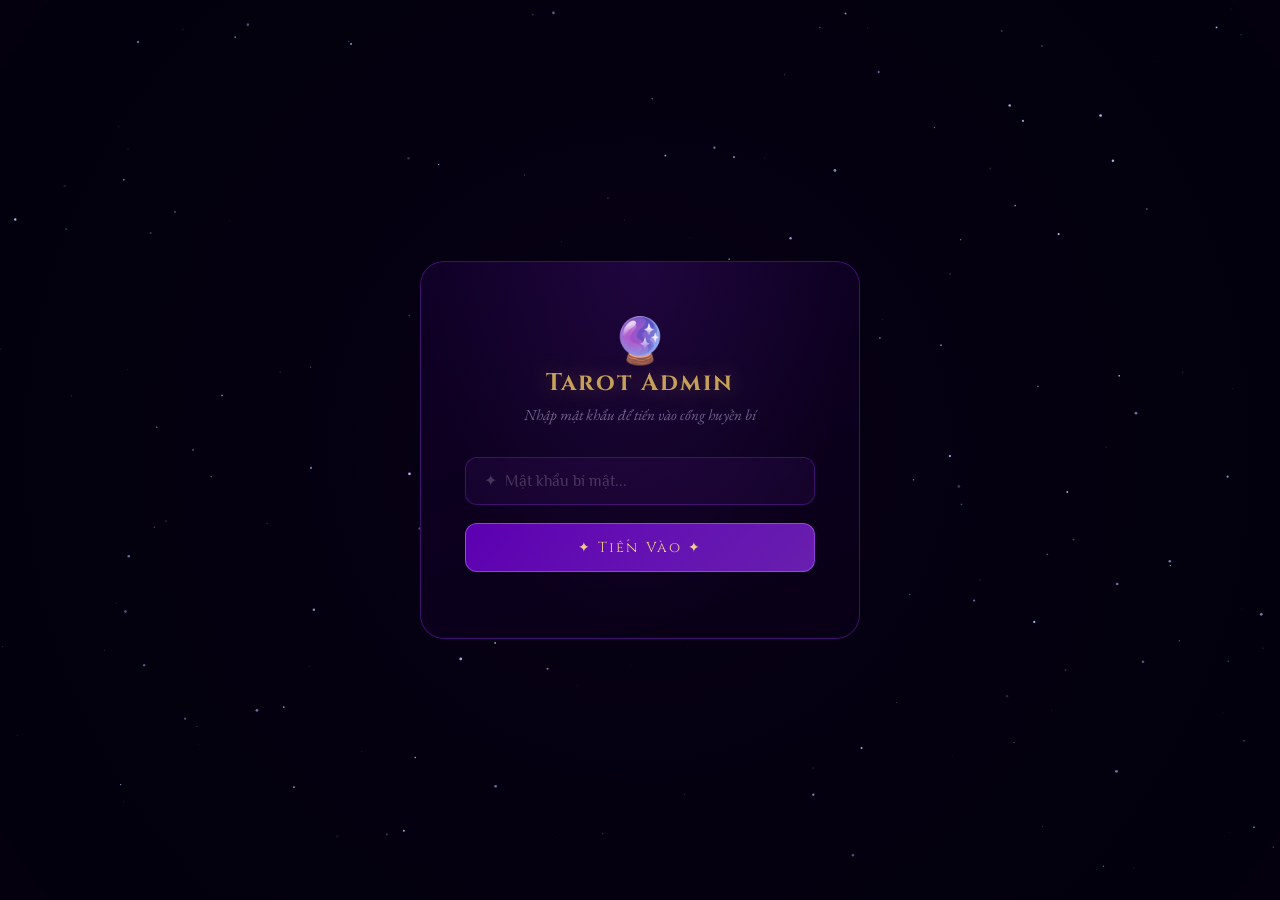
==== commit 5412c7b8: "Auto Update: 25-03-2026 17:01:05" ====
--- a/admin/index.html
+++ b/admin/index.html
@@ -23,6 +23,7 @@
       --danger:   #ff6060;
       --success:  #60ffa0;
       --ease-out: cubic-bezier(0.16, 1, 0.3, 1);
+      color-scheme: dark;
     }
 
     html { scroll-behavior: smooth; }
@@ -33,6 +34,21 @@
       font-size: 14px;
       min-height: 100vh;
       overflow-x: hidden;
+    }
+
+    /* Form elements baseline */
+    option {
+      background: var(--surface);
+      color: var(--text);
+      font-family: 'Philosopher', serif;
+    }
+    input[type="date"]::-webkit-calendar-picker-indicator {
+      cursor: pointer;
+      opacity: 0.6;
+      transition: opacity 0.2s;
+    }
+    input[type="date"]::-webkit-calendar-picker-indicator:hover {
+      opacity: 1;
     }
 
     /* ── Stars / Particles Canvas ──────────────────── */
@@ -270,7 +286,10 @@
       width: 260px;
       font-size: 0.85rem;
       transition: border-color 0.3s, box-shadow 0.3s;
-    }
+      cursor: pointer;
+    }
+    input.search-input { cursor: text; }
+    input[type="date"].search-input { cursor: pointer; }
     .search-input:focus {
       border-color: rgba(155,48,255,0.6);
       box-shadow: 0 0 16px rgba(155,48,255,0.2);
@@ -982,14 +1001,14 @@
   ).join('');
 
   const filterHTML = `
-    <div style="display:flex; gap:12px; margin-bottom:20px; flex-wrap:wrap; align-items:center;">
-      <select class="search-input" style="width:auto;" onchange="filterTheme=this.value; currentPage=1; renderReadings(document.getElementById('searchInput').value)">
+    <div style="display:flex; gap:16px; margin-bottom:24px; flex-wrap:wrap; align-items:center;">
+      <select class="search-input" style="width:200px; padding:10px 16px; border-radius:12px; font-family:'EB Garamond',serif;" onchange="filterTheme=this.value; currentPage=1; renderReadings(document.getElementById('searchInput').value)">
         <option value="">✦  Tất cả chủ đề</option>
         ${themeOptions}
       </select>
-      <input type="date" class="search-input" style="width:auto;" title="Từ ngày" value="${filterStart}" onchange="filterStart=this.value; currentPage=1; renderReadings(document.getElementById('searchInput').value)">
-      <span style="color:var(--muted)">đến</span>
-      <input type="date" class="search-input" style="width:auto;" title="Đến ngày" value="${filterEnd}" onchange="filterEnd=this.value; currentPage=1; renderReadings(document.getElementById('searchInput').value)">
+      <input type="date" class="search-input" style="width:auto; padding:10px 16px; border-radius:12px; font-family:'EB Garamond',serif;" title="Từ ngày" value="${filterStart}" onchange="filterStart=this.value; currentPage=1; renderReadings(document.getElementById('searchInput').value)">
+      <span style="color:var(--muted); font-family:'EB Garamond',serif; font-style:italic;">đến</span>
+      <input type="date" class="search-input" style="width:auto; padding:10px 16px; border-radius:12px; font-family:'EB Garamond',serif;" title="Đến ngày" value="${filterEnd}" onchange="filterEnd=this.value; currentPage=1; renderReadings(document.getElementById('searchInput').value)">
     </div>
   `;
 
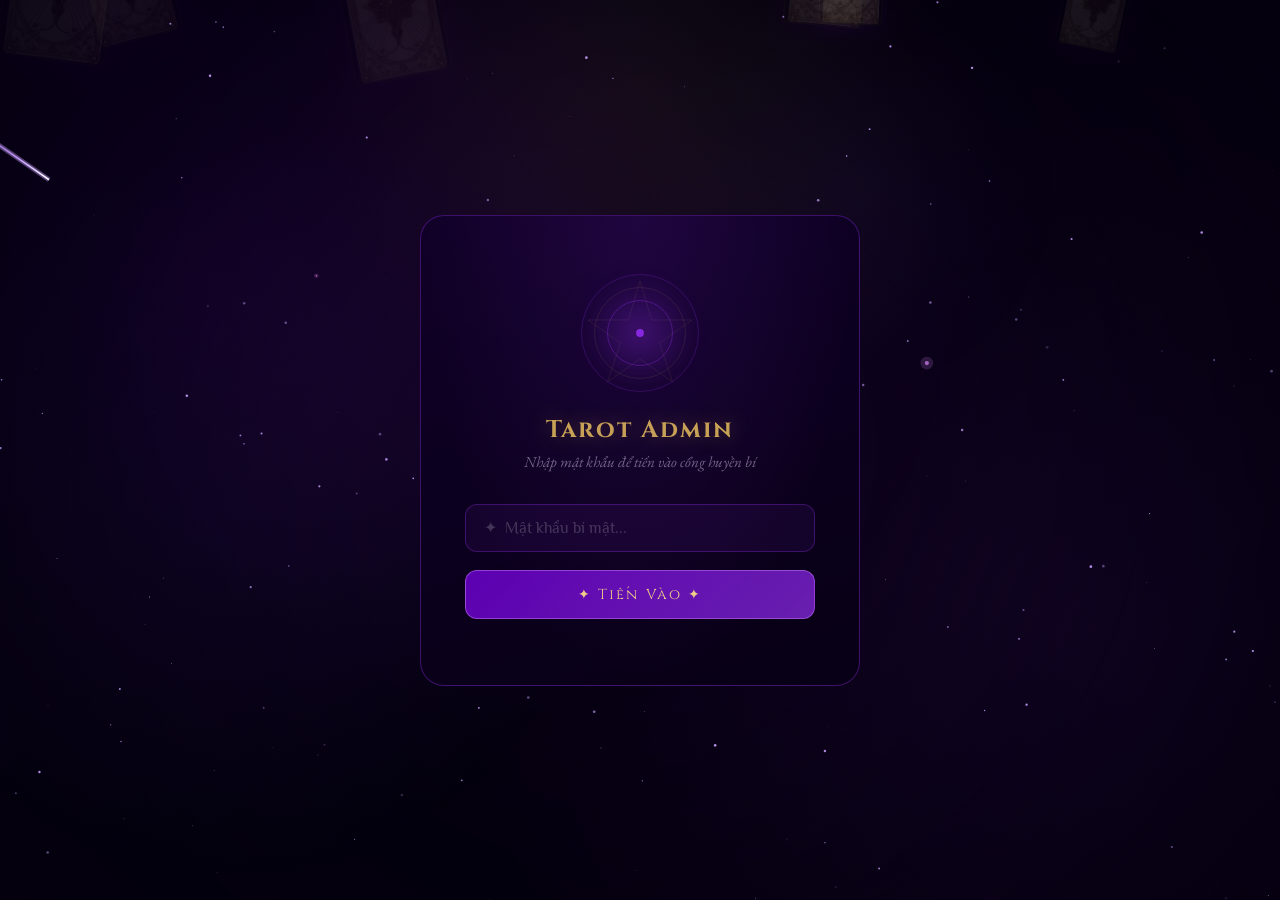
==== commit 610b8f6a: "Auto Update: 26-03-2026 09:31:02" ====
--- a/admin/index.html
+++ b/admin/index.html
@@ -22,6 +22,7 @@
       --muted:    rgba(232,224,255,0.45);
       --danger:   #ff6060;
       --success:  #60ffa0;
+      --warning:  #ffb860;
       --ease-out: cubic-bezier(0.16, 1, 0.3, 1);
       color-scheme: dark;
     }
@@ -36,6 +37,36 @@
       overflow-x: hidden;
     }
 
+    /* ── Nebula & Vignette Backgrounds ──────────────────── */
+    .bg-nebula {
+      position: fixed; inset: 0; z-index: -2; pointer-events: none;
+      background:
+        radial-gradient(circle at 15% 30%, rgba(107, 0, 204, 0.15), transparent 45%),
+        radial-gradient(circle at 85% 70%, rgba(155, 48, 255, 0.1), transparent 50%),
+        radial-gradient(circle at 50% 10%, rgba(201, 168, 76, 0.08), transparent 35%);
+      mix-blend-mode: screen;
+      animation: drift 25s ease-in-out infinite alternate;
+    }
+    @keyframes drift {
+      from { transform: scale(1) translate(0, 0); }
+      to { transform: scale(1.05) translate(2%, 2%); }
+    }
+    .bg-vignette {
+      position: fixed; inset: 0; z-index: -1; pointer-events: none;
+      background: radial-gradient(circle at center, transparent 30%, rgba(4, 0, 14, 0.75) 100%);
+    }
+    .bg-sigil-wrap {
+      position: fixed; top: 50%; left: 50%; width: 120vh; height: 120vh;
+      transform: translate(-50%, -50%); z-index: -2; pointer-events: none; opacity: 0.15;
+      animation: spinSigil 180s linear infinite;
+    }
+    @keyframes spinSigil {
+      from { transform: translate(-50%, -50%) rotate(0deg); }
+      to { transform: translate(-50%, -50%) rotate(360deg); }
+    }
+    .bg-sigil-svg { width: 100%; height: 100%; display: block; opacity: 0.8; }
+
+
     /* Form elements baseline */
     option {
       background: var(--surface);
@@ -52,11 +83,19 @@
     }
 
     /* ── Stars / Particles Canvas ──────────────────── */
-    #adminCanvas {
-      position: fixed; inset: 0; pointer-events: none; z-index: 0;
-    }
-
-    /* ── Login Screen ─────────────────────────────── */
+    #particleCanvas, #lightningCanvas {
+      position: fixed; top: 0; left: 0; width: 100%; height: 100%;
+      pointer-events: none; z-index: 0; opacity: 1;
+    }
+
+    /* ── Floating Cards ───────────────────────────── */
+    .floating-cards-layer { position: fixed; inset: 0; pointer-events: none; z-index: -1; overflow: hidden; }
+    .float-card {
+      position: absolute; top: 0; left: 0;
+      background: none !important; border-radius: 7px;
+      box-shadow: 0 4px 24px rgba(107,0,204,0.35); pointer-events: none;
+      will-change: transform, opacity; z-index: -1;
+    }
     #loginScreen {
       position: relative; z-index: 10;
       display: flex; align-items: center; justify-content: center; height: 100vh;
@@ -93,6 +132,30 @@
     @keyframes loginIconFloat {
       from { transform: translateY(0); }
       to   { transform: translateY(-8px); filter: drop-shadow(0 0 16px rgba(201,168,76,0.6)); }
+    }
+
+    /* ── Sigil Login Icon ───────────────────────── */
+    .sigil-wrap {
+      width: 130px; height: 130px;
+      margin: 0 auto 16px; position: relative;
+    }
+    .sigil-svg {
+      width: 100%; height: 100%; display: block;
+      animation: spinSigilIcon 24s linear infinite;
+    }
+    @keyframes spinSigilIcon {
+      from { transform: rotate(0deg); } to { transform: rotate(360deg); }
+    }
+    .sigil-glow {
+      position: absolute; top: 50%; left: 50%; width: 100%; height: 100%;
+      transform: translate(-50%, -50%);
+      background: radial-gradient(circle, rgba(155,48,255,0.3) 0%, transparent 60%);
+      pointer-events: none; filter: blur(10px);
+      animation: pulseSigil 3s ease-in-out infinite alternate;
+    }
+    @keyframes pulseSigil {
+      from { transform: translate(-50%, -50%) scale(0.9); opacity: 0.6; }
+      to { transform: translate(-50%, -50%) scale(1.1); opacity: 1; }
     }
 
     .login-title {
@@ -162,23 +225,26 @@
 
     /* Sidebar */
     .sidebar {
-      width: 230px;
+      width: 260px;
       flex-shrink: 0;
-      background: linear-gradient(180deg, rgba(10,0,28,0.98), rgba(6,0,18,0.99));
-      border-right: 1px solid var(--border);
+      background: linear-gradient(180deg, rgba(16,0,40,0.35), rgba(8,0,20,0.6));
+      border-right: 1px solid rgba(155,48,255,0.25);
+      box-shadow: 4px 0 30px rgba(0,0,0,0.6);
       display: flex;
       flex-direction: column;
-      padding: 24px 0;
+      padding: 32px 0;
       position: sticky;
       top: 0;
       height: 100vh;
-      backdrop-filter: blur(20px);
+      backdrop-filter: blur(24px);
+      z-index: 20;
     }
 
     .sidebar-logo {
-      padding: 0 22px 24px;
-      border-bottom: 1px solid var(--border);
-      margin-bottom: 20px;
+      padding: 0 28px 32px;
+      border-bottom: 1px solid rgba(155,48,255,0.15);
+      margin-bottom: 24px;
+      text-align: center;
     }
     .sidebar-logo-icon {
       font-size: 1.8rem;
@@ -204,32 +270,34 @@
     .nav-item {
       display: flex;
       align-items: center;
-      gap: 12px;
-      padding: 11px 22px;
+      gap: 14px;
+      padding: 14px 28px;
       cursor: pointer;
       color: var(--muted);
-      transition: all 0.25s var(--ease-out);
-      border-left: 3px solid transparent;
-      font-size: 0.88rem;
-      letter-spacing: 0.03em;
+      transition: all 0.3s var(--ease-out);
+      border-left: 4px solid transparent;
+      font-size: 0.95rem;
+      letter-spacing: 0.05em;
       position: relative;
+      margin-bottom: 4px;
     }
     .nav-item::before {
       content: '';
       position: absolute;
       inset: 0;
-      background: linear-gradient(90deg, rgba(155,48,255,0.12), transparent);
+      background: linear-gradient(90deg, rgba(155,48,255,0.15), transparent);
       opacity: 0;
       transition: opacity 0.3s;
     }
-    .nav-item:hover { color: var(--text); }
+    .nav-item:hover { color: var(--text); transform: translateX(4px); }
     .nav-item:hover::before { opacity: 1; }
     .nav-item.active {
       color: var(--gold-pale);
       border-left-color: var(--gold);
-      text-shadow: 0 0 10px rgba(201,168,76,0.3);
-    }
-    .nav-item.active::before { opacity: 1; }
+      background: linear-gradient(90deg, rgba(201,168,76,0.1), transparent);
+      text-shadow: 0 0 10px rgba(201,168,76,0.4);
+    }
+    .nav-item.active::before { opacity: 0; }
     .nav-icon { font-size: 1.05rem; width: 22px; text-align: center; flex-shrink: 0; }
 
     .sidebar-footer {
@@ -442,6 +510,33 @@
       border-color: var(--border);
       color: var(--muted);
     }
+    .plan-select {
+      background: rgba(155,48,255,0.06);
+      border: 1px solid rgba(155,48,255,0.3);
+      color: var(--gold-pale);
+      border-radius: 8px;
+      padding: 3px 8px;
+      font-family: 'Philosopher', serif;
+      font-size: 0.75rem;
+      outline: none;
+      cursor: pointer;
+      transition: all 0.2s;
+    }
+    .plan-select:focus { border-color: var(--gold); }
+    
+    .status-chip {
+      display: inline-block;
+      border-radius: 20px;
+      padding: 3px 12px;
+      font-size: 0.72rem;
+      white-space: nowrap;
+      text-transform: capitalize;
+    }
+    .status-chip.active { background: rgba(96,255,160,0.1); border: 1px solid rgba(96,255,160,0.3); color: var(--success); }
+    .status-chip.warned { background: rgba(255,184,96,0.1); border: 1px solid rgba(255,184,96,0.3); color: var(--warning); }
+    .status-chip.banned { background: rgba(255,96,96,0.1); border: 1px solid rgba(255,96,96,0.3); color: var(--danger); }
+
+    /* ── Action Dropdown & Buttons ──────────────────── */
     .action-btn {
       background: rgba(155,48,255,0.12);
       border: 1px solid rgba(155,48,255,0.3);
@@ -460,6 +555,149 @@
       box-shadow: 0 4px 14px rgba(155,48,255,0.3);
       transform: translateY(-1px);
     }
+
+    .dropdown {
+      position: relative;
+      display: inline-block;
+    }
+    .dropdown-content {
+      display: none;
+      position: absolute;
+      right: 0; top: 110%;
+      background: rgba(12, 0, 30, 0.95);
+      min-width: 140px;
+      border: 1px solid rgba(155,48,255,0.4);
+      border-radius: 8px;
+      box-shadow: 0 8px 32px rgba(4,0,14,0.8);
+      z-index: 50;
+      backdrop-filter: blur(10px);
+      padding: 6px 0;
+    }
+    .dropdown-content.show {
+      display: block;
+      animation: fadeInDown 0.2s ease-out;
+    }
+    @keyframes fadeInDown {
+      from { opacity: 0; transform: translateY(-10px); }
+      to { opacity: 1; transform: none; }
+    }
+    .dropdown-item {
+      padding: 10px 16px;
+      cursor: pointer;
+      font-size: 0.8rem;
+      color: var(--text);
+      transition: background 0.2s;
+      text-align: left;
+      border: none;
+      background: none;
+      width: 100%;
+      display: flex;
+      align-items: center;
+      gap: 8px;
+      font-family: 'Philosopher', serif;
+    }
+    .dropdown-item:hover {
+      background: rgba(155,48,255,0.15);
+    }
+    .dropdown-item.text-warn { color: var(--warning); }
+    .dropdown-item.text-ban { color: var(--danger); }
+    .dropdown-item.text-success { color: var(--success); }
+
+    /* Custom Input Dropdowns */
+    .filter-dropdown {
+      position: relative;
+    }
+    .filter-btn {
+      background: rgba(15,0,30,0.6);
+      border: 1px solid rgba(155,48,255,0.3);
+      color: var(--text);
+      border-radius: 12px;
+      padding: 10px 18px;
+      cursor: pointer;
+      font-family: 'Philosopher', serif;
+      font-size: 0.9rem;
+      display: flex;
+      align-items: center;
+      justify-content: space-between;
+      gap: 12px;
+      transition: all 0.3s;
+      min-width: 180px;
+      backdrop-filter: blur(8px);
+    }
+    .filter-btn:hover {
+      border-color: var(--gold);
+      box-shadow: 0 0 16px rgba(201,168,76,0.15);
+    }
+    .filter-menu {
+      position: absolute;
+      top: 100%; left: 0;
+      margin-top: 8px;
+      background: rgba(12,0,30,0.95);
+      border: 1px solid rgba(155,48,255,0.4);
+      border-radius: 12px;
+      min-width: 100%;
+      padding: 8px 0;
+      box-shadow: 0 8px 32px rgba(0,0,0,0.8);
+      z-index: 60;
+      backdrop-filter: blur(12px);
+      display: none;
+      max-height: 300px;
+      overflow-y: auto;
+    }
+    .filter-menu.show {
+      display: block;
+      animation: fadeInDown 0.2s ease-out;
+    }
+    .filter-menu::-webkit-scrollbar { width: 4px; }
+    .filter-menu::-webkit-scrollbar-track { background: transparent; }
+    .filter-menu::-webkit-scrollbar-thumb { background: rgba(155,48,255,0.4); border-radius: 4px; }
+    
+    .filter-item {
+      padding: 10px 18px;
+      color: var(--muted);
+      cursor: pointer;
+      font-family: 'EB Garamond', serif;
+      font-size: 0.95rem;
+      transition: all 0.2s;
+      display: flex; align-items: center; gap: 8px;
+    }
+    .filter-item:hover { background: rgba(155,48,255,0.15); color: var(--gold-pale); }
+    .filter-item.active { background: rgba(201,168,76,0.1); color: var(--gold); border-left: 2px solid var(--gold); }
+    
+    /* Plan Dropdown within Table */
+    .plan-custom-select {
+      position: relative;
+      display: inline-block;
+    }
+    .plan-btn {
+      background: rgba(155,48,255,0.06);
+      border: 1px solid rgba(155,48,255,0.3);
+      color: var(--text);
+      border-radius: 8px;
+      padding: 5px 12px;
+      font-family: 'Philosopher', serif;
+      font-size: 0.75rem;
+      cursor: pointer;
+      min-width: 120px;
+      display: flex; justify-content: space-between; align-items: center;
+      transition: all 0.2s;
+    }
+    .plan-btn:hover { border-color: var(--gold); }
+    .plan-btn[data-val="guide"] { color: var(--gold); }
+    .plan-btn[data-val="master"] { color: #ff6060; }
+    
+    .plan-menu {
+      position: absolute; top: 100%; left: 0; margin-top: 4px;
+      background: rgba(12,0,30,0.98); border: 1px solid rgba(155,48,255,0.4);
+      border-radius: 8px; padding: 4px 0; z-index: 60; display: none; min-width: 100%;
+      box-shadow: 0 4px 24px rgba(0,0,0,0.8);
+    }
+    .plan-menu.show { display: block; animation: fadeInDown 0.2s; }
+    .plan-item {
+      padding: 8px 12px; font-size: 0.75rem; color: var(--muted); cursor: pointer;
+      transition: all 0.2s; font-family: 'Philosopher', serif; white-space: nowrap;
+    }
+    .plan-item:hover { background: rgba(155,48,255,0.2); color: #fff; }
 
     /* Pagination */
     .pagination {
@@ -542,6 +780,52 @@
       to   { opacity: 1; transform: none; }
     }
 
+    /* Reading Detail Modal (Fullscreen Product Clone) */
+    .detail-box {
+      background: linear-gradient(160deg, rgba(8,0,20,0.98), rgba(4,0,10,0.99));
+      border: 1px solid rgba(155,48,255,0.4);
+      border-radius: 20px;
+      width: 100%; max-width: 900px;
+      padding: 40px; position: relative;
+      box-shadow: 0 20px 80px rgba(0,0,0,0.9), 0 0 40px rgba(155,48,255,0.15);
+      animation: detailIn 0.4s cubic-bezier(0.16, 1, 0.3, 1);
+      margin: auto;
+    }
+    .detail-close {
+      position: absolute; top: 20px; right: 20px;
+      background: rgba(255,255,255,0.05); border: none; color: var(--muted);
+      width: 32px; height: 32px; border-radius: 50%;
+      cursor: pointer; font-size: 1.2rem; line-height: 1; transition: all 0.2s;
+    }
+    .detail-close:hover { background: rgba(255,96,96,0.2); color: #fff; }
+
+    /* Analysis View Parity */
+    .analysis-title-block { text-align: center; margin-bottom: 32px; }
+    .analysis-main-title { font-family: 'Cinzel', serif; font-size: 1.8rem; color: #e8e0ff; font-weight: 500; letter-spacing: 0.05em; margin-bottom: 8px;}
+    .analysis-meta-line { font-family: 'EB Garamond', serif; color: var(--gold); font-size: 0.95rem; margin-bottom: 20px; }
+    .analysis-question-hero { font-family: 'Philosopher', serif; font-size: 1.15rem; font-style: italic; color: #e8e0ff; padding: 16px; background: rgba(155,48,255,0.08); border: 1px solid rgba(155,48,255,0.2); border-radius: 8px; max-width: 600px; margin: 0 auto; line-height: 1.6;}
+
+    .ai-analysis-box {
+      background: rgba(12, 0, 30, 0.4);
+      border: 1px solid rgba(155,48,255,0.25);
+      border-radius: 12px;
+      padding: 32px;
+      margin-top: 32px;
+    }
+    .ai-label { color: var(--gold); font-family: 'Cinzel', serif; font-size: 1.1rem; text-align: center; display: block; margin-bottom: 24px; }
+    .ai-h3 { color: var(--gold); font-size: 1.15rem; font-family: 'Cinzel', serif; margin: 28px 0 14px; font-weight: 600; text-transform: uppercase; letter-spacing: 0.03em;}
+    .ai-p { font-family: 'EB Garamond', serif; font-size: 1.05rem; line-height: 1.8; margin-bottom: 16px; text-align: justify; color: rgba(232,224,255,0.9); }
+    .ai-list { padding-left: 20px; margin-bottom: 16px; }
+    .ai-list li { font-family: 'EB Garamond', serif; font-size: 1.05rem; line-height: 1.8; margin-bottom: 8px; color: rgba(232,224,255,0.9); }
+    .ai-divider { text-align: center; color: var(--gold); opacity: 0.5; margin: 32px 0; font-size: 1.2rem; }
+
+    .cards-row { display: flex; gap: 24px; overflow-x: auto; padding: 12px 0; justify-content: center; flex-wrap: wrap;}
+    .card-thumb { text-align: center; width: 110px; }
+    .card-thumb-pos { font-size: 0.75rem; color: var(--muted); margin-bottom: 8px; font-family: 'EB Garamond', serif; }
+    .ab-card-img { width: 100%; border-radius: 8px; border: 1px solid rgba(155,48,255,0.4); box-shadow: 0 4px 16px rgba(107,0,204,0.4); }
+    .ab-card-img--rev { transform: rotate(180deg); }
+    .card-thumb-name { font-size: 0.8rem; color: var(--gold-pale); margin-top: 10px; font-family: 'Philosopher', serif; }
+    
     .detail-box {
       background: linear-gradient(160deg, rgba(16,0,40,0.97), rgba(8,0,20,0.99));
       border: 1px solid rgba(155,48,255,0.3);
@@ -677,13 +961,40 @@
 </head>
 <body>
 
-<!-- Starfield Background -->
-<canvas id="adminCanvas"></canvas>
+<!-- Canvas layers -->
+<canvas id="particleCanvas"></canvas>
+<canvas id="lightningCanvas"></canvas>
+
+<!-- Floating cards layer -->
+<div id="floatingCards" class="floating-cards-layer"></div>
+
+<!-- Background -->
+<div class="bg-nebula"></div>
+<div class="bg-vignette"></div>
+<div class="bg-sigil-wrap" aria-hidden="true">
+  <svg class="bg-sigil-svg" viewBox="0 0 400 400">
+    <circle cx="200" cy="200" r="188" fill="none" stroke="rgba(155,48,255,0.07)" stroke-width="1.2" />
+    <circle cx="200" cy="200" r="150" fill="none" stroke="rgba(201,168,76,0.06)" stroke-width="0.9" />
+    <circle cx="200" cy="200" r="112" fill="none" stroke="rgba(155,48,255,0.08)" stroke-width="0.8" />
+    <circle cx="200" cy="200" r="70" fill="none" stroke="rgba(201,168,76,0.05)" stroke-width="0.6" />
+    <polygon points="200,40 238,150 350,150 260,210 295,320 200,255 105,320 140,210 50,150 162,150" fill="none" stroke="rgba(201,168,76,0.03)" stroke-width="0.8" />
+  </svg>
+</div>
 
 <!-- Login -->
 <div id="loginScreen">
   <div class="login-box">
-    <span class="login-icon">🔮</span>
+    <div class="sigil-wrap">
+      <svg class="sigil-svg" viewBox="0 0 200 200">
+        <circle cx="100" cy="100" r="90" fill="none" stroke="rgba(155,48,255,0.4)" stroke-width="0.8" />
+        <circle cx="100" cy="100" r="70" fill="none" stroke="rgba(201,168,76,0.3)" stroke-width="0.6" />
+        <circle cx="100" cy="100" r="50" fill="none" stroke="rgba(155,48,255,0.6)" stroke-width="0.8" />
+        <polygon points="100,20 118,80 180,80 130,115 150,175 100,140 50,175 70,115 20,80 82,80" fill="none"
+          stroke="rgba(201,168,76,0.25)" stroke-width="0.6" />
+        <circle cx="100" cy="100" r="6" fill="rgba(155,48,255,0.8)" />
+      </svg>
+      <div class="sigil-glow"></div>
+    </div>
     <h1 class="login-title">Tarot Admin</h1>
     <p class="login-sub">Nhập mật khẩu để tiến vào cổng huyền bí</p>
     <input type="password" class="login-input" id="secretInput" placeholder="✦  Mật khẩu bí mật..." />
@@ -807,20 +1118,31 @@
 // Filters
 let filterTheme = '';
 let filterStart = new Date(Date.now() - 7 * 86400000).toISOString().split('T')[0];
-let filterEnd = '';
+let filterEnd = new Date().toISOString().split('T')[0];
 
 const THEME_MAP = {
   love:'Tình Yêu', ex:'Người Yêu Cũ', current_love:'Người Yêu Hiện Tại',
   ambiguous:'Mối Quan Hệ Mập Mờ', crush:'Crush', future_love:'Tình Duyên TL',
   someone:'Người Ấy', marriage:'Hôn Nhân', conflict:'Xung Đột', breakup:'Chia Tay',
   long_distance:'Yêu Xa', jealousy:'Người Thứ Ba', self_love:'Yêu Bản Thân',
+  toxic_relationship:'Q/hệ Độc Hại', soulmate:'Tri Kỷ / Soulmate', reconciliation:'Gương Vỡ Lại Lành', secret_admirer:'Người Thầm Thương',
+  friendship:'Tình Bạn', pregnancy:'Con Cái', gossip:'Thị Phi',
+
   career:'Sự Nghiệp', job_search:'Xin Việc', promotion:'Thăng Tiến',
   business:'Kinh Doanh', colleague:'Đồng Nghiệp', career_change:'Chuyển Nghề',
-  freelance:'Freelance', interview:'Phỏng Vấn',
+  freelance:'Freelance', interview:'Phỏng Vấn', legal:'Pháp Lý', moving:'Định Cư',
+  burnout:'Kiệt Sức', startup:'Khởi Nghiệp', workplace_politics:'Thị Phi Công Sở', side_hustle:'Nghề Tay Trái',
+
   finance:'Tài Chính', investment:'Đầu Tư', debt:'Nợ Nần', savings:'Tiết Kiệm', luck_money:'Lộc Tài',
-  health:'Sức Khỏe', mental:'Tâm Thần', energy:'Năng Lượng', family:'Gia Đình', diet:'Chăm Sóc',
+  real_estate:'Bất Động Sản', financial_loss:'Thua Lỗ', sudden_wealth:'Vận May Bất Ngờ',
+
+  health:'Sức Khỏe', mental:'Tâm Thần', energy:'Năng Lượng', family:'Gia Đình', diet:'Chăm Sóc', pet:'Thú Cưng',
+  healing:'Chữa Lành', stress:'Căng Thẳng', trauma:'Tổn Thương',
+
   study:'Học Tập', study_abroad:'Du Học', self:'Bản Thân', purpose:'Mục Đích',
   shadow_self:'Bóng Tối', decision:'Quyết Định', travel:'Du Lịch', spiritual:'Tâm Linh',
+  dream:'Giải Mộng', past_life:'Tiền Kiếp', karma:'Nghiệp Quả', lost_item:'Tìm Đồ',
+  exams:'Thi Cử', scholarship:'Học Bổng', talent:'Năng Khiếu', spirit_guide:'Thần Hộ Mệnh',
   general:'Tổng Quát'
 };
 
@@ -935,13 +1257,24 @@
     ambiguous:'Mối Quan Hệ Mập Mờ', crush:'Crush / Thầm Thích', future_love:'Tình Duyên TL',
     someone:'Người Ấy', marriage:'Hôn Nhân', conflict:'Xung Đột', breakup:'Chia Tay',
     long_distance:'Yêu Xa', jealousy:'Người Thứ Ba', self_love:'Yêu Bản Thân',
+    toxic_relationship:'Q/hệ Độc Hại', soulmate:'Tri Kỷ / Soulmate', reconciliation:'Gương Vỡ Lại Lành', secret_admirer:'Người Thầm Thương',
+    friendship:'Tình Bạn', pregnancy:'Con Cái', gossip:'Thị Phi',
+
     career:'Sự Nghiệp', job_search:'Xin Việc', promotion:'Thăng Tiến',
     business:'Kinh Doanh', colleague:'Đồng Nghiệp', career_change:'Chuyển Nghề',
-    freelance:'Freelance', interview:'Phỏng Vấn',
+    freelance:'Freelance', interview:'Phỏng Vấn', legal:'Pháp Lý', moving:'Định Cư',
+    burnout:'Kiệt Sức', startup:'Khởi Nghiệp', workplace_politics:'Thị Phi Công Sở', side_hustle:'Nghề Tay Trái',
+
     finance:'Tài Chính', investment:'Đầu Tư', debt:'Nợ Nần', savings:'Tiết Kiệm', luck_money:'Lộc Tài',
-    health:'Sức Khỏe', mental:'Tâm Thần', energy:'Năng Lượng', family:'Gia Đình', diet:'Chăm Sóc',
+    real_estate:'Bất Động Sản', financial_loss:'Thua Lỗ', sudden_wealth:'Vận May Bất Ngờ',
+
+    health:'Sức Khỏe', mental:'Tâm Thần', energy:'Năng Lượng', family:'Gia Đình', diet:'Chăm Sóc', pet:'Thú Cưng',
+    healing:'Chữa Lành', stress:'Căng Thẳng', trauma:'Tổn Thương',
+
     study:'Học Tập', study_abroad:'Du Học', self:'Bản Thân', purpose:'Mục Đích',
     shadow_self:'Bóng Tối', decision:'Quyết Định', travel:'Du Lịch', spiritual:'Tâm Linh',
+    dream:'Giải Mộng', past_life:'Tiền Kiếp', karma:'Nghiệp Quả', lost_item:'Tìm Đồ',
+    exams:'Thi Cử', scholarship:'Học Bổng', talent:'Năng Khiếu', spirit_guide:'Thần Hộ Mệnh',
     general:'Tổng Quát'
   };
 
@@ -997,18 +1330,60 @@
   });
 
   const themeOptions = Object.entries(THEME_MAP).map(([k, v]) => 
-    `<option value="${k}" ${k === filterTheme ? 'selected' : ''}>${v}</option>`
+    `<div class="filter-item ${k === filterTheme ? 'active' : ''}" onclick="selectTheme('${k}')">${v}</div>`
   ).join('');
+
+  let dateLabel = 'Tùy chỉnh...';
+  const todayStr = new Date().toISOString().split('T')[0];
+  const yesterdayStr = new Date(Date.now() - 86400000).toISOString().split('T')[0];
+  const weekAgoStr = new Date(Date.now() - 7 * 86400000).toISOString().split('T')[0];
+  const monthAgoStr = new Date(Date.now() - 30 * 86400000).toISOString().split('T')[0];
+
+  if (filterStart === todayStr && filterEnd === todayStr) dateLabel = 'Hôm nay';
+  else if (filterStart === yesterdayStr && filterEnd === yesterdayStr) dateLabel = 'Hôm qua';
+  else if (filterStart === weekAgoStr && filterEnd === todayStr) dateLabel = '7 ngày gần đây';
+  else if (filterStart === monthAgoStr && filterEnd === todayStr) dateLabel = '30 ngày gần đây';
+  else if (!filterStart && !filterEnd) dateLabel = 'Toàn thời gian';
+  else if (filterStart && filterEnd) dateLabel = `${filterStart} ➝ ${filterEnd}`;
+  else if (filterStart) dateLabel = `Từ ${filterStart}`;
+  else if (filterEnd) dateLabel = `Đến ${filterEnd}`;
 
   const filterHTML = `
     <div style="display:flex; gap:16px; margin-bottom:24px; flex-wrap:wrap; align-items:center;">
-      <select class="search-input" style="width:200px; padding:10px 16px; border-radius:12px; font-family:'EB Garamond',serif;" onchange="filterTheme=this.value; currentPage=1; renderReadings(document.getElementById('searchInput').value)">
-        <option value="">✦  Tất cả chủ đề</option>
-        ${themeOptions}
-      </select>
-      <input type="date" class="search-input" style="width:auto; padding:10px 16px; border-radius:12px; font-family:'EB Garamond',serif;" title="Từ ngày" value="${filterStart}" onchange="filterStart=this.value; currentPage=1; renderReadings(document.getElementById('searchInput').value)">
-      <span style="color:var(--muted); font-family:'EB Garamond',serif; font-style:italic;">đến</span>
-      <input type="date" class="search-input" style="width:auto; padding:10px 16px; border-radius:12px; font-family:'EB Garamond',serif;" title="Đến ngày" value="${filterEnd}" onchange="filterEnd=this.value; currentPage=1; renderReadings(document.getElementById('searchInput').value)">
+      
+      <div class="filter-dropdown" id="themeDropdown">
+        <button class="filter-btn" onclick="toggleFilterMenu(event, 'themeMenu')">
+          <span>✦ ${filterTheme ? THEME_MAP[filterTheme] : 'Tất cả chủ đề'}</span>
+          <span>▾</span>
+        </button>
+        <div class="filter-menu" id="themeMenu">
+          <div class="filter-item ${!filterTheme ? 'active' : ''}" onclick="selectTheme('')">Tất cả chủ đề</div>
+          <div style="height:1px; background:rgba(255,255,255,0.1); margin:4px 0;"></div>
+          ${themeOptions}
+        </div>
+      </div>
+
+      <div class="filter-dropdown" id="dateDropdown">
+        <button class="filter-btn" onclick="toggleFilterMenu(event, 'dateMenu')">
+          <span>🗓 ${dateLabel}</span>
+          <span>▾</span>
+        </button>
+        <div class="filter-menu" id="dateMenu" style="min-width: 260px;">
+          <div class="filter-item" onclick="selectDatePreset('today')">Hôm nay</div>
+          <div class="filter-item" onclick="selectDatePreset('yesterday')">Hôm qua</div>
+          <div class="filter-item" onclick="selectDatePreset('7days')">7 ngày gần đây</div>
+          <div class="filter-item" onclick="selectDatePreset('30days')">30 ngày gần đây</div>
+          <div class="filter-item" onclick="selectDatePreset('all')">Toàn thời gian</div>
+          <div style="height:1px; background:rgba(255,255,255,0.1); margin:4px 0;"></div>
+          <div style="padding: 10px 18px;" onclick="event.stopPropagation()">
+            <div style="font-size:0.75rem; color:var(--muted); margin-bottom:6px;">Từ ngày</div>
+            <input type="date" class="search-input" style="width:100%; padding:8px 12px; margin-bottom:10px; box-sizing:border-box;" value="${filterStart}" onchange="filterStart=this.value; updateCustomDate()">
+            <div style="font-size:0.75rem; color:var(--muted); margin-bottom:6px;">Đến ngày</div>
+            <input type="date" class="search-input" style="width:100%; padding:8px 12px; margin-bottom:10px; box-sizing:border-box;" value="${filterEnd}" onchange="filterEnd=this.value; updateCustomDate()">
+          </div>
+        </div>
+      </div>
+
     </div>
   `;
 
@@ -1066,7 +1441,11 @@
     return;
   }
 
-  const rows = d.users.map(u => `
+  const rows = d.users.map(u => {
+    const status = u.status || 'active';
+    const statusLabel = status === 'banned' ? 'Cấm' : (status === 'warned' ? 'Cảnh cáo' : 'Hoạt động');
+    const isFree = u.plan_type === 'free';
+    return `
     <tr>
       <td>
         <div style="font-weight:600; font-family:'Philosopher',serif">${u.name || '—'}</div>
@@ -1074,15 +1453,36 @@
       </td>
       <td class="td-muted" style="font-family:'EB Garamond',serif">${u.dob || '—'}</td>
       <td>
-        <span class="plan-chip ${u.plan_type === 'free' ? 'free' : ''}">
-          ${{ free: 'Miễn phí', guide: '⭐ Người Dẫn Đường', master: '👑 Bậc Thầy' }[u.plan_type] || u.plan_type}
-        </span>
+        <div class="plan-custom-select" id="plan-${u.id}">
+          <button class="plan-btn" data-val="${u.plan_type}" onclick="toggleFilterMenu(event, 'planMenu-${u.id}')">
+            <span>${u.plan_type === 'master' ? '👑 Bậc Thầy' : (u.plan_type === 'guide' ? '⭐ Người Dẫn Đường' : 'Miễn phí')}</span>
+            <span>▾</span>
+          </button>
+          <div class="plan-menu" id="planMenu-${u.id}">
+            <div class="plan-item" onclick="updateUserPlan(${u.id}, 'free', '${status}')">Miễn phí</div>
+            <div class="plan-item" onclick="updateUserPlan(${u.id}, 'guide', '${status}')">⭐ Người Dẫn Đường</div>
+            <div class="plan-item" onclick="updateUserPlan(${u.id}, 'master', '${status}')">👑 Bậc Thầy</div>
+          </div>
+        </div>
       </td>
       <td class="td-muted">${u.plan_expiry_date ? u.plan_expiry_date.slice(0,10) : '—'}</td>
-      <td style="text-align:center; color:var(--purple); font-family:'Cinzel',serif">${u.reading_count}</td>
-      <td class="td-muted" style="font-size:0.73rem">${u.last_reading ? u.last_reading.slice(0,16).replace('T',' ') : '—'}</td>
+      <td>
+        <span class="status-chip ${status}">${statusLabel}</span>
+      </td>
+      <td>
+        <div class="dropdown">
+          <button class="action-btn" onclick="toggleDropdown(event, ${u.id})">Hành động ▾</button>
+          <div id="dropdown-${u.id}" class="dropdown-content">
+            <button class="dropdown-item text-warn" onclick="confirmAction('Cảnh cáo', 'Bạn muốn gửi cảnh cáo đến người dùng này?', 'Cảnh cáo', 'primary', () => toggleStatus(${u.id}, '${status}', 'warned', '${u.plan_type}'))">Cảnh cáo</button>
+            <button class="dropdown-item text-ban" onclick="confirmAction('Cấm tài khoản', 'Khóa hoàn toàn tài khoản này?', 'Khóa', 'danger', () => toggleStatus(${u.id}, '${status}', 'banned', '${u.plan_type}'))">Khóa/Cấm</button>
+            <button class="dropdown-item text-success" onclick="toggleStatus(${u.id}, '${status}', 'active', '${u.plan_type}')">Kích hoạt lại</button>
+            <div style="height:1px; background:rgba(255,255,255,0.1); margin:4px 0;"></div>
+            <button class="dropdown-item text-ban" onclick="confirmAction('Xóa vĩnh viễn', 'CẢNH BÁO: Hành động này sẽ xóa toàn bộ dữ liệu và lịch sử trải bài của người dùng. Không thể hoàn tác!', 'Xóa Vĩnh Viễn', 'danger', () => executeDeleteUser(${u.id}))">Xóa Tài Khoản</button>
+          </div>
+        </div>
+      </td>
     </tr>
-  `).join('');
+  `}).join('');
 
   document.getElementById('viewContent').innerHTML = `
     <div class="table-wrap">
@@ -1090,15 +1490,79 @@
         <div class="table-title">Danh Sách Người Dùng</div>
         <span class="badge">${d.total} tài khoản</span>
       </div>
-      <table>
-        <thead>
-          <tr><th>Tên / Email</th><th>Ngày sinh</th><th>Gói cước</th><th>Hết hạn</th><th>Số lần</th><th>Lần cuối</th></tr>
-        </thead>
-        <tbody>${rows}</tbody>
-      </table>
+      <div style="overflow-x: auto;">
+        <table>
+          <thead>
+            <tr><th>Tên / Email</th><th>Ngày sinh</th><th>Gói cước</th><th>Hết hạn</th><th>Trạng thái</th><th>Hành động</th></tr>
+          </thead>
+          <tbody>${rows}</tbody>
+        </table>
+      </div>
       <div class="pagination">${renderPagination(d.page, Math.ceil(d.total/20))}</div>
     </div>
   `;
+}
+
+// ── User Management Actions ──────────────────────────
+async function updateUserPlan(id, newPlan, currentStatus) {
+  try {
+    const res = await fetch(API + '?action=update_user', {
+      method: 'POST',
+      headers: { 'Authorization': `Bearer \${SECRET}`, 'Content-Type': 'application/json' },
+      body: JSON.stringify({ id, plan_type: newPlan, status: currentStatus })
+    });
+    if (!res.ok) throw new Error();
+  } catch(e) {
+    alert("Lỗi khi cập nhật gói cước.");
+    renderUsers(document.getElementById('searchInput').value);
+  }
+}
+
+async function toggleStatus(id, currentStatus, newStatus, currentPlan) {
+  if (currentStatus === newStatus) return;
+  try {
+    const res = await fetch(API + '?action=update_user', {
+      method: 'POST',
+      headers: { 'Authorization': `Bearer \${SECRET}`, 'Content-Type': 'application/json' },
+      body: JSON.stringify({ id, plan_type: currentPlan, status: newStatus })
+    });
+    if (!res.ok) throw new Error();
+    renderUsers(document.getElementById('searchInput').value);
+  } catch(e) {
+    alert("Lỗi khi cập nhật trạng thái.");
+  }
+}
+
+async function executeDeleteUser(id) {
+  try {
+    const res = await fetch(API + '?action=delete_user', {
+      method: 'POST',
+      headers: { 'Authorization': `Bearer \${SECRET}`, 'Content-Type': 'application/json' },
+      body: JSON.stringify({ id })
+    });
+    if (!res.ok) throw new Error();
+    renderUsers(document.getElementById('searchInput').value);
+  } catch(e) {
+    alert("Lỗi khi xóa người dùng.");
+  }
+}
+
+/* ── Lightweight Markdown → HTML ─────────────────────── */
+function markdownToHtml(md) {
+  if (!md) return '';
+  return md
+    .replace(/^[-*_]{3,}$/gm, '<div class="ai-divider"><span>✦</span></div>')
+    .replace(/^### (.+)$/gm, '<h3 class="ai-h3">$1</h3>')
+    .replace(/^## (.+)$/gm, '<h3 class="ai-h3">$1</h3>')
+    .replace(/^# (.+)$/gm, '<h3 class="ai-h3">$1</h3>')
+    .replace(/\*\*(.+?)\*\*/g, '<strong>$1</strong>')
+    .replace(/\*(.+?)\*/g, '<em>$1</em>')
+    .replace(/^[-•] (.+)$/gm, '<li>$1</li>')
+    .replace(/(<li>.*<\/li>\n?)+/gs, m => `<ul class="ai-list">${m}</ul>`)
+    .replace(/^\d+\. (.+)$/gm, '<li>$1</li>')
+    .replace(/\n\n+/g, '</p><p class="ai-p">')
+    .replace(/^(?!<[hul])(.+)$/gm, (m) => m.trim() ? m : '')
+    .replace(/^([^<].+)$/gm, '<p class="ai-p">$1</p>');
 }
 
 // ── Detail modal ─────────────────────────────────────
@@ -1107,26 +1571,35 @@
   document.getElementById('detailContent').innerHTML = '<div style="color:var(--muted); padding:40px; text-align:center; font-family:\'EB Garamond\',serif; font-style:italic; font-size:1rem;">Đang kết nối vũ trụ...</div>';
   const d = await apiFetch('reading', { id });
   const r = d.reading;
+  
+  const formattedDate = r.created_at.slice(0,16).replace('T',' ');
+  const dobText = r.dob ? `${r.dob} — ` : '';
+
   document.getElementById('detailContent').innerHTML = `
-    <div class="detail-name">${r.name} <span style="font-family:'EB Garamond',serif;font-weight:400;font-size:0.85rem;color:var(--muted)">&lt;${r.email}&gt;</span></div>
-    <div class="detail-meta">
-      Sinh: ${r.dob || '—'} &nbsp;|&nbsp; 
-      Chủ đề: <span style="color:var(--gold)">${THEME_MAP[r.theme] || r.theme}</span> &nbsp;|&nbsp; 
-      ${r.spread_count} lá &nbsp;|&nbsp; 
-      ${r.created_at.slice(0,16).replace('T',' ')}
+    <div class="analysis-title-block">
+      <h1 class="analysis-main-title">Thông Điệp Từ Vũ Trụ</h1>
+      <p class="analysis-meta-line">${r.name} ✧ ${dobText}${THEME_MAP[r.theme] || r.theme}</p>
+      <p class="analysis-question-hero">"${r.question}"</p>
     </div>
-    <div class="detail-question">"${r.question}"</div>
+
     <div class="cards-row">
-      ${(r.cards || []).map(c => `
-        <div class="card-thumb ${c.is_reversed ? 'rev' : ''}">
-          <div class="card-thumb-pos">${c.position_label}</div>
-          <img src="../cards/${c.card_name.toLowerCase().replace(/ /g, '-')}.jpg" 
-               onerror="this.style.display='none'" alt="${c.card_name}" />
+      ${(r.cards || []).map(c => {
+        const deckCard = window.TAROT_DB ? window.TAROT_DB.find(dbC => dbC.name === c.card_name) : null;
+        const imgSrc = deckCard ? `../${deckCard.image}` : `../cards/${(c.card_name || '').toLowerCase().replace(/ /g, '-')}.jpg`;
+        return `
+        <div class="card-thumb">
+          <div class="card-thumb-pos">${c.position_label || ''}</div>
+          <img class="ab-card-img ${c.is_reversed ? 'ab-card-img--rev' : ''}" 
+               src="${imgSrc}" 
+               onerror="this.src='../cards/back.png'" alt="${c.card_name}" />
           <div class="card-thumb-name">${c.card_name_vi || c.card_name}${c.is_reversed ? ' ↓' : ''}</div>
         </div>
-      `).join('')}
+        `;
+      }).join('')}
     </div>
-    <div class="analysis-box" style="font-family:'EB Garamond',serif; font-size:1.05rem; line-height:1.8; color:var(--text); white-space:normal;">
+
+    <div class="ai-analysis-box">
+      <span class="ai-label">✦ Luận Giải Tổng Hợp</span>
       ${markdownToHtml(r.gemini_analysis)}
     </div>
   `;
@@ -1159,6 +1632,117 @@
   currentPage = p;
   loadView(currentView);
 }
+
+// ── Action Dropdown & Confirm Modals ────────────────
+let activeDropdown = null;
+let activeFilterMenu = null;
+let pendingActionCallback = null;
+
+function toggleDropdown(event, userId) {
+  event.stopPropagation();
+  const dropdown = document.getElementById(`dropdown-${userId}`);
+  if (activeDropdown && activeDropdown !== dropdown) {
+    activeDropdown.classList.remove('show');
+  }
+  dropdown.classList.toggle('show');
+  activeDropdown = dropdown.classList.contains('show') ? dropdown : null;
+}
+
+function toggleFilterMenu(event, menuId) {
+  event.stopPropagation();
+  const menu = document.getElementById(menuId);
+  if (activeFilterMenu && activeFilterMenu !== menu) {
+    activeFilterMenu.classList.remove('show');
+  }
+  menu.classList.toggle('show');
+  activeFilterMenu = menu.classList.contains('show') ? menu : null;
+}
+
+function selectTheme(val) {
+  filterTheme = val;
+  if (activeFilterMenu) activeFilterMenu.classList.remove('show');
+  currentPage = 1;
+  renderReadings(document.getElementById('searchInput').value);
+}
+
+function selectDatePreset(preset) {
+  const today = new Date();
+  const todayStr = today.toISOString().split('T')[0];
+  
+  if (preset === 'today') {
+    filterStart = todayStr; filterEnd = todayStr;
+  } else if (preset === 'yesterday') {
+    const yest = new Date(today.getTime() - 86400000).toISOString().split('T')[0];
+    filterStart = yest; filterEnd = yest;
+  } else if (preset === '7days') {
+    filterStart = new Date(today.getTime() - 7 * 86400000).toISOString().split('T')[0];
+    filterEnd = todayStr;
+  } else if (preset === '30days') {
+    filterStart = new Date(today.getTime() - 30 * 86400000).toISOString().split('T')[0];
+    filterEnd = todayStr;
+  } else if (preset === 'all') {
+    filterStart = ''; filterEnd = '';
+  }
+  
+  if (activeFilterMenu) activeFilterMenu.classList.remove('show');
+  currentPage = 1;
+  renderReadings(document.getElementById('searchInput').value);
+}
+
+function updateCustomDate() {
+  currentPage = 1;
+  renderReadings(document.getElementById('searchInput').value);
+}
+
+document.addEventListener('click', () => {
+  if (activeDropdown) {
+    activeDropdown.classList.remove('show');
+    activeDropdown = null;
+  }
+  if (activeFilterMenu) {
+    activeFilterMenu.classList.remove('show');
+    activeFilterMenu = null;
+  }
+});
+
+function confirmAction(title, desc, confirmBtnText, btnClass, callback) {
+  document.getElementById('modalTitle').textContent = title;
+  document.getElementById('modalDesc').textContent = desc;
+  const btn = document.getElementById('modalConfirmBtn');
+  btn.textContent = confirmBtnText;
+  btn.className = `btn-modal ${btnClass}`;
+  pendingActionCallback = callback;
+  document.getElementById('modalOverlay').classList.add('open');
+}
+
+function closeModal() {
+  document.getElementById('modalOverlay').classList.remove('open');
+  pendingActionCallback = null;
+}
+document.getElementById('modalConfirmBtn').addEventListener('click', () => {
+  if (pendingActionCallback) pendingActionCallback();
+  closeModal();
+});
+
 </script>
+
+<!-- Generic Modals overlay -->
+<div id="modalOverlay" class="detail-overlay" onclick="closeModal()">
+  <div class="modal-box" onclick="event.stopPropagation()">
+    <h2 class="modal-title" id="modalTitle">Xác nhận</h2>
+    <p class="modal-desc" id="modalDesc">Bạn có chắc chắn muốn thực hiện hành động này?</p>
+    <div class="modal-actions">
+      <button class="btn-modal" onclick="closeModal()">Hủy</button>
+      <button class="btn-modal primary" id="modalConfirmBtn">Đồng ý</button>
+    </div>
+  </div>
+</div>
+
+<!-- Background Effects -->
+<script src="../js/data.js?v=2"></script>
+<script src="../js/particles.js?v=2"></script>
+<script src="../js/lightning.js?v=2"></script>
+<script src="../js/float-cards.js?v=2"></script>
+
 </body>
 </html>
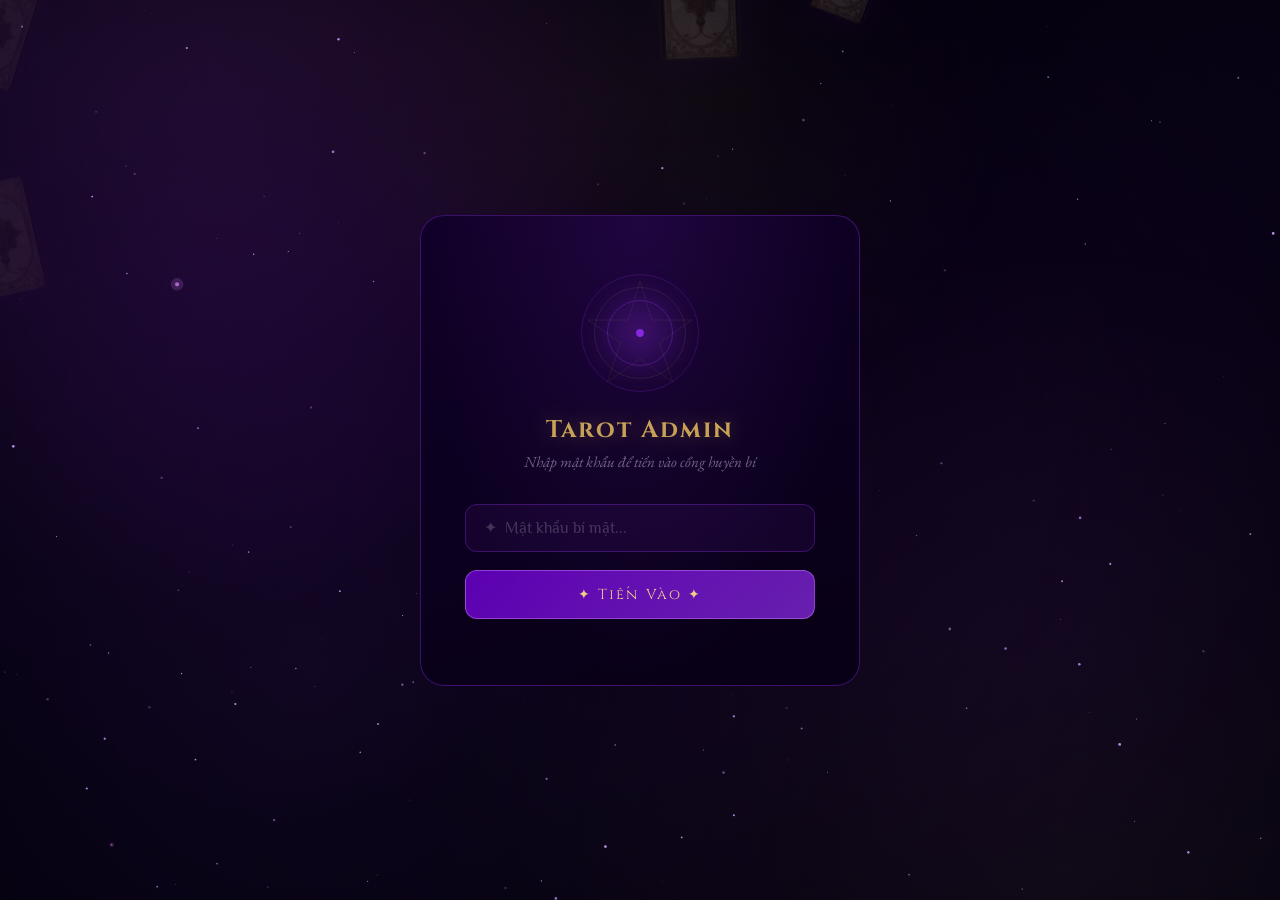
==== commit 4b18214c: "Auto Update: 26-03-2026 12:36:42" ====
--- a/admin/index.html
+++ b/admin/index.html
@@ -1,33 +1,45 @@
 <!DOCTYPE html>
 <html lang="vi">
+
 <head>
   <meta charset="UTF-8" />
   <meta name="viewport" content="width=device-width, initial-scale=1.0" />
   <title>Tarot Admin — Bảng Điều Khiển Huyền Bí</title>
   <link rel="icon" type="image/png" href="../cards/icon/tarot_favicon.png" />
   <link rel="preconnect" href="https://fonts.googleapis.com" />
-  <link href="https://fonts.googleapis.com/css2?family=Cinzel:wght@400;600;700&family=EB+Garamond:ital,wght@0,400;0,500;1,400&family=Philosopher:wght@400;700&display=swap" rel="stylesheet" />
+  <link
+    href="https://fonts.googleapis.com/css2?family=Cinzel:wght@400;600;700&family=EB+Garamond:ital,wght@0,400;0,500;1,400&family=Philosopher:wght@400;700&display=swap"
+    rel="stylesheet" />
   <style>
-    *, *::before, *::after { box-sizing: border-box; margin: 0; padding: 0; }
+    *,
+    *::before,
+    *::after {
+      box-sizing: border-box;
+      margin: 0;
+      padding: 0;
+    }
 
     :root {
-      --bg:       #04000e;
-      --surface:  #080014;
-      --card:     rgba(12, 0, 30, 0.85);
-      --border:   rgba(155,48,255,0.2);
-      --purple:   #9b30ff;
-      --gold:     #c9a84c;
+      --bg: #04000e;
+      --surface: #080014;
+      --card: rgba(12, 0, 30, 0.85);
+      --border: rgba(155, 48, 255, 0.2);
+      --purple: #9b30ff;
+      --gold: #c9a84c;
       --gold-pale: rgba(255, 230, 130, 0.9);
-      --text:     #e8e0ff;
-      --muted:    rgba(232,224,255,0.45);
-      --danger:   #ff6060;
-      --success:  #60ffa0;
-      --warning:  #ffb860;
+      --text: #e8e0ff;
+      --muted: rgba(232, 224, 255, 0.45);
+      --danger: #ff6060;
+      --success: #60ffa0;
+      --warning: #ffb860;
       --ease-out: cubic-bezier(0.16, 1, 0.3, 1);
       color-scheme: dark;
     }
 
-    html { scroll-behavior: smooth; }
+    html {
+      scroll-behavior: smooth;
+    }
+
     body {
       background: var(--bg);
       color: var(--text);
@@ -39,7 +51,10 @@
 
     /* ── Nebula & Vignette Backgrounds ──────────────────── */
     .bg-nebula {
-      position: fixed; inset: 0; z-index: -2; pointer-events: none;
+      position: fixed;
+      inset: 0;
+      z-index: -2;
+      pointer-events: none;
       background:
         radial-gradient(circle at 15% 30%, rgba(107, 0, 204, 0.15), transparent 45%),
         radial-gradient(circle at 85% 70%, rgba(155, 48, 255, 0.1), transparent 50%),
@@ -47,24 +62,54 @@
       mix-blend-mode: screen;
       animation: drift 25s ease-in-out infinite alternate;
     }
+
     @keyframes drift {
-      from { transform: scale(1) translate(0, 0); }
-      to { transform: scale(1.05) translate(2%, 2%); }
-    }
+      from {
+        transform: scale(1) translate(0, 0);
+      }
+
+      to {
+        transform: scale(1.05) translate(2%, 2%);
+      }
+    }
+
     .bg-vignette {
-      position: fixed; inset: 0; z-index: -1; pointer-events: none;
+      position: fixed;
+      inset: 0;
+      z-index: -1;
+      pointer-events: none;
       background: radial-gradient(circle at center, transparent 30%, rgba(4, 0, 14, 0.75) 100%);
     }
+
     .bg-sigil-wrap {
-      position: fixed; top: 50%; left: 50%; width: 120vh; height: 120vh;
-      transform: translate(-50%, -50%); z-index: -2; pointer-events: none; opacity: 0.15;
+      position: fixed;
+      top: 50%;
+      left: 50%;
+      width: 120vh;
+      height: 120vh;
+      transform: translate(-50%, -50%);
+      z-index: -2;
+      pointer-events: none;
+      opacity: 0.15;
       animation: spinSigil 180s linear infinite;
     }
+
     @keyframes spinSigil {
-      from { transform: translate(-50%, -50%) rotate(0deg); }
-      to { transform: translate(-50%, -50%) rotate(360deg); }
-    }
-    .bg-sigil-svg { width: 100%; height: 100%; display: block; opacity: 0.8; }
+      from {
+        transform: translate(-50%, -50%) rotate(0deg);
+      }
+
+      to {
+        transform: translate(-50%, -50%) rotate(360deg);
+      }
+    }
+
+    .bg-sigil-svg {
+      width: 100%;
+      height: 100%;
+      display: block;
+      opacity: 0.8;
+    }
 
 
     /* Form elements baseline */
@@ -73,42 +118,75 @@
       color: var(--text);
       font-family: 'Philosopher', serif;
     }
+
     input[type="date"]::-webkit-calendar-picker-indicator {
       cursor: pointer;
       opacity: 0.6;
       transition: opacity 0.2s;
     }
+
     input[type="date"]::-webkit-calendar-picker-indicator:hover {
       opacity: 1;
     }
 
     /* ── Stars / Particles Canvas ──────────────────── */
-    #particleCanvas, #lightningCanvas {
-      position: fixed; top: 0; left: 0; width: 100%; height: 100%;
-      pointer-events: none; z-index: 0; opacity: 1;
+    #particleCanvas,
+    #lightningCanvas {
+      position: fixed;
+      top: 0;
+      left: 0;
+      width: 100%;
+      height: 100%;
+      pointer-events: none;
+      z-index: 0;
+      opacity: 1;
     }
 
     /* ── Floating Cards ───────────────────────────── */
-    .floating-cards-layer { position: fixed; inset: 0; pointer-events: none; z-index: -1; overflow: hidden; }
+    .floating-cards-layer {
+      position: fixed;
+      inset: 0;
+      pointer-events: none;
+      z-index: -1;
+      overflow: hidden;
+    }
+
     .float-card {
-      position: absolute; top: 0; left: 0;
-      background: none !important; border-radius: 7px;
-      box-shadow: 0 4px 24px rgba(107,0,204,0.35); pointer-events: none;
-      will-change: transform, opacity; z-index: -1;
-    }
+      position: absolute;
+      top: 0;
+      left: 0;
+      background: none !important;
+      border-radius: 7px;
+      box-shadow: 0 4px 24px rgba(107, 0, 204, 0.35);
+      pointer-events: none;
+      will-change: transform, opacity;
+      z-index: -1;
+    }
+
     #loginScreen {
-      position: relative; z-index: 10;
-      display: flex; align-items: center; justify-content: center; height: 100vh;
+      position: relative;
+      z-index: 10;
+      display: flex;
+      align-items: center;
+      justify-content: center;
+      height: 100vh;
     }
 
     @keyframes loginPulse {
-      0%, 100% { box-shadow: 0 0 40px rgba(107,0,204,0.25), 0 0 80px rgba(107,0,204,0.1); }
-      50%       { box-shadow: 0 0 60px rgba(155,48,255,0.45), 0 0 120px rgba(107,0,204,0.2); }
+
+      0%,
+      100% {
+        box-shadow: 0 0 40px rgba(107, 0, 204, 0.25), 0 0 80px rgba(107, 0, 204, 0.1);
+      }
+
+      50% {
+        box-shadow: 0 0 60px rgba(155, 48, 255, 0.45), 0 0 120px rgba(107, 0, 204, 0.2);
+      }
     }
 
     .login-box {
-      background: linear-gradient(160deg, rgba(16,0,40,0.95), rgba(8,0,22,0.98));
-      border: 1px solid rgba(155,48,255,0.35);
+      background: linear-gradient(160deg, rgba(16, 0, 40, 0.95), rgba(8, 0, 22, 0.98));
+      border: 1px solid rgba(155, 48, 255, 0.35);
       border-radius: 24px;
       padding: 52px 44px;
       width: min(440px, 92vw);
@@ -118,44 +196,80 @@
       position: relative;
       overflow: hidden;
     }
+
     .login-box::before {
       content: '';
-      position: absolute; inset: 0;
-      background: radial-gradient(ellipse at 50% 0%, rgba(155,48,255,0.12) 0%, transparent 70%);
+      position: absolute;
+      inset: 0;
+      background: radial-gradient(ellipse at 50% 0%, rgba(155, 48, 255, 0.12) 0%, transparent 70%);
       pointer-events: none;
     }
 
     .login-icon {
-      font-size: 2.8rem; margin-bottom: 16px;
+      font-size: 2.8rem;
+      margin-bottom: 16px;
       animation: loginIconFloat 3s ease-in-out infinite alternate;
     }
+
     @keyframes loginIconFloat {
-      from { transform: translateY(0); }
-      to   { transform: translateY(-8px); filter: drop-shadow(0 0 16px rgba(201,168,76,0.6)); }
+      from {
+        transform: translateY(0);
+      }
+
+      to {
+        transform: translateY(-8px);
+        filter: drop-shadow(0 0 16px rgba(201, 168, 76, 0.6));
+      }
     }
 
     /* ── Sigil Login Icon ───────────────────────── */
     .sigil-wrap {
-      width: 130px; height: 130px;
-      margin: 0 auto 16px; position: relative;
-    }
+      width: 130px;
+      height: 130px;
+      margin: 0 auto 16px;
+      position: relative;
+    }
+
     .sigil-svg {
-      width: 100%; height: 100%; display: block;
+      width: 100%;
+      height: 100%;
+      display: block;
       animation: spinSigilIcon 24s linear infinite;
     }
+
     @keyframes spinSigilIcon {
-      from { transform: rotate(0deg); } to { transform: rotate(360deg); }
-    }
+      from {
+        transform: rotate(0deg);
+      }
+
+      to {
+        transform: rotate(360deg);
+      }
+    }
+
     .sigil-glow {
-      position: absolute; top: 50%; left: 50%; width: 100%; height: 100%;
+      position: absolute;
+      top: 50%;
+      left: 50%;
+      width: 100%;
+      height: 100%;
       transform: translate(-50%, -50%);
-      background: radial-gradient(circle, rgba(155,48,255,0.3) 0%, transparent 60%);
-      pointer-events: none; filter: blur(10px);
+      background: radial-gradient(circle, rgba(155, 48, 255, 0.3) 0%, transparent 60%);
+      pointer-events: none;
+      filter: blur(10px);
       animation: pulseSigil 3s ease-in-out infinite alternate;
     }
+
     @keyframes pulseSigil {
-      from { transform: translate(-50%, -50%) scale(0.9); opacity: 0.6; }
-      to { transform: translate(-50%, -50%) scale(1.1); opacity: 1; }
+      from {
+        transform: translate(-50%, -50%) scale(0.9);
+        opacity: 0.6;
+      }
+
+      to {
+        transform: translate(-50%, -50%) scale(1.1);
+        opacity: 1;
+      }
     }
 
     .login-title {
@@ -164,8 +278,9 @@
       color: var(--gold);
       margin-bottom: 6px;
       letter-spacing: 0.08em;
-      text-shadow: 0 0 20px rgba(201,168,76,0.4);
-    }
+      text-shadow: 0 0 20px rgba(201, 168, 76, 0.4);
+    }
+
     .login-sub {
       font-family: 'EB Garamond', serif;
       font-style: italic;
@@ -176,8 +291,8 @@
 
     .login-input {
       width: 100%;
-      background: rgba(155,48,255,0.07);
-      border: 1px solid rgba(155,48,255,0.3);
+      background: rgba(155, 48, 255, 0.07);
+      border: 1px solid rgba(155, 48, 255, 0.3);
       border-radius: 12px;
       padding: 14px 18px;
       color: #fff;
@@ -187,17 +302,21 @@
       margin-bottom: 18px;
       transition: border-color 0.3s, box-shadow 0.3s;
     }
+
     .login-input:focus {
       border-color: var(--purple);
-      box-shadow: 0 0 20px rgba(155,48,255,0.25);
-    }
-    .login-input::placeholder { color: rgba(255,255,255,0.2); }
+      box-shadow: 0 0 20px rgba(155, 48, 255, 0.25);
+    }
+
+    .login-input::placeholder {
+      color: rgba(255, 255, 255, 0.2);
+    }
 
     .login-btn {
       width: 100%;
       padding: 14px;
-      background: linear-gradient(135deg, rgba(107,0,204,0.85), rgba(155,48,255,0.65));
-      border: 1px solid rgba(200,121,255,0.5);
+      background: linear-gradient(135deg, rgba(107, 0, 204, 0.85), rgba(155, 48, 255, 0.65));
+      border: 1px solid rgba(200, 121, 255, 0.5);
       border-radius: 12px;
       color: var(--gold-pale);
       font-family: 'Cinzel', serif;
@@ -206,11 +325,13 @@
       cursor: pointer;
       transition: all 0.3s var(--ease-out);
     }
+
     .login-btn:hover {
       transform: translateY(-3px);
-      box-shadow: 0 12px 32px rgba(155,48,255,0.5);
+      box-shadow: 0 12px 32px rgba(155, 48, 255, 0.5);
       border-color: var(--purple);
     }
+
     .login-error {
       color: var(--danger);
       font-size: 0.82rem;
@@ -220,16 +341,24 @@
     }
 
     /* ── App Layout ───────────────────────────── */
-    #app { display: none; position: relative; z-index: 10; }
-    .admin-layout { display: flex; min-height: 100vh; }
+    #app {
+      display: none;
+      position: relative;
+      z-index: 10;
+    }
+
+    .admin-layout {
+      display: flex;
+      min-height: 100vh;
+    }
 
     /* Sidebar */
     .sidebar {
       width: 260px;
       flex-shrink: 0;
-      background: linear-gradient(180deg, rgba(16,0,40,0.35), rgba(8,0,20,0.6));
-      border-right: 1px solid rgba(155,48,255,0.25);
-      box-shadow: 4px 0 30px rgba(0,0,0,0.6);
+      background: linear-gradient(180deg, rgba(16, 0, 40, 0.35), rgba(8, 0, 20, 0.6));
+      border-right: 1px solid rgba(155, 48, 255, 0.25);
+      box-shadow: 4px 0 30px rgba(0, 0, 0, 0.6);
       display: flex;
       flex-direction: column;
       padding: 32px 0;
@@ -242,23 +371,26 @@
 
     .sidebar-logo {
       padding: 0 28px 32px;
-      border-bottom: 1px solid rgba(155,48,255,0.15);
+      border-bottom: 1px solid rgba(155, 48, 255, 0.15);
       margin-bottom: 24px;
       text-align: center;
     }
+
     .sidebar-logo-icon {
       font-size: 1.8rem;
       margin-bottom: 8px;
       animation: loginIconFloat 4s ease-in-out infinite alternate;
       display: block;
     }
+
     .sidebar-logo-title {
       font-family: 'Cinzel', serif;
       color: var(--gold);
       font-size: 1rem;
       letter-spacing: 0.08em;
-      text-shadow: 0 0 12px rgba(201,168,76,0.3);
-    }
+      text-shadow: 0 0 12px rgba(201, 168, 76, 0.3);
+    }
+
     .sidebar-logo-sub {
       font-family: 'EB Garamond', serif;
       font-style: italic;
@@ -281,35 +413,54 @@
       position: relative;
       margin-bottom: 4px;
     }
+
     .nav-item::before {
       content: '';
       position: absolute;
       inset: 0;
-      background: linear-gradient(90deg, rgba(155,48,255,0.15), transparent);
+      background: linear-gradient(90deg, rgba(155, 48, 255, 0.15), transparent);
       opacity: 0;
       transition: opacity 0.3s;
     }
-    .nav-item:hover { color: var(--text); transform: translateX(4px); }
-    .nav-item:hover::before { opacity: 1; }
+
+    .nav-item:hover {
+      color: var(--text);
+      transform: translateX(4px);
+    }
+
+    .nav-item:hover::before {
+      opacity: 1;
+    }
+
     .nav-item.active {
       color: var(--gold-pale);
       border-left-color: var(--gold);
-      background: linear-gradient(90deg, rgba(201,168,76,0.1), transparent);
-      text-shadow: 0 0 10px rgba(201,168,76,0.4);
-    }
-    .nav-item.active::before { opacity: 0; }
-    .nav-icon { font-size: 1.05rem; width: 22px; text-align: center; flex-shrink: 0; }
+      background: linear-gradient(90deg, rgba(201, 168, 76, 0.1), transparent);
+      text-shadow: 0 0 10px rgba(201, 168, 76, 0.4);
+    }
+
+    .nav-item.active::before {
+      opacity: 0;
+    }
+
+    .nav-icon {
+      font-size: 1.05rem;
+      width: 22px;
+      text-align: center;
+      flex-shrink: 0;
+    }
 
     .sidebar-footer {
       margin-top: auto;
       padding: 18px 22px;
       border-top: 1px solid var(--border);
     }
+
     .logout-btn {
       width: 100%;
       padding: 9px;
-      background: rgba(255,96,96,0.08);
-      border: 1px solid rgba(255,96,96,0.25);
+      background: rgba(255, 96, 96, 0.08);
+      border: 1px solid rgba(255, 96, 96, 0.25);
       border-radius: 10px;
       color: var(--danger);
       cursor: pointer;
@@ -318,13 +469,20 @@
       letter-spacing: 0.05em;
       transition: all 0.2s;
     }
-    .logout-btn:hover { background: rgba(255,96,96,0.18); box-shadow: 0 4px 16px rgba(255,96,96,0.2); }
+
+    .logout-btn:hover {
+      background: rgba(255, 96, 96, 0.18);
+      box-shadow: 0 4px 16px rgba(255, 96, 96, 0.2);
+    }
 
     /* Main */
-    .main { flex: 1; overflow-x: hidden; }
+    .main {
+      flex: 1;
+      overflow-x: hidden;
+    }
 
     .topbar {
-      background: linear-gradient(90deg, rgba(10,0,28,0.97), rgba(8,0,20,0.95));
+      background: linear-gradient(90deg, rgba(10, 0, 28, 0.97), rgba(8, 0, 20, 0.95));
       border-bottom: 1px solid var(--border);
       padding: 16px 28px;
       display: flex;
@@ -335,16 +493,18 @@
       z-index: 10;
       backdrop-filter: blur(16px);
     }
+
     .topbar-title {
       font-family: 'Cinzel', serif;
       color: var(--gold);
       font-size: 1rem;
       flex: 1;
       letter-spacing: 0.1em;
-      text-shadow: 0 0 12px rgba(201,168,76,0.25);
-    }
+      text-shadow: 0 0 12px rgba(201, 168, 76, 0.25);
+    }
+
     .search-input {
-      background: rgba(155,48,255,0.07);
+      background: rgba(155, 48, 255, 0.07);
       border: 1px solid var(--border);
       border-radius: 10px;
       padding: 9px 16px;
@@ -356,14 +516,27 @@
       transition: border-color 0.3s, box-shadow 0.3s;
       cursor: pointer;
     }
-    input.search-input { cursor: text; }
-    input[type="date"].search-input { cursor: pointer; }
+
+    input.search-input {
+      cursor: text;
+    }
+
+    input[type="date"].search-input {
+      cursor: pointer;
+    }
+
     .search-input:focus {
-      border-color: rgba(155,48,255,0.6);
-      box-shadow: 0 0 16px rgba(155,48,255,0.2);
-    }
-    .search-input::placeholder { color: rgba(255,255,255,0.2); }
-    .content { padding: 24px 28px; }
+      border-color: rgba(155, 48, 255, 0.6);
+      box-shadow: 0 0 16px rgba(155, 48, 255, 0.2);
+    }
+
+    .search-input::placeholder {
+      color: rgba(255, 255, 255, 0.2);
+    }
+
+    .content {
+      padding: 24px 28px;
+    }
 
     /* Stats cards */
     .stats-grid {
@@ -374,13 +547,20 @@
     }
 
     @keyframes cardGlow {
-      0%, 100% { box-shadow: 0 4px 20px rgba(107,0,204,0.2); }
-      50%       { box-shadow: 0 8px 30px rgba(155,48,255,0.35); }
+
+      0%,
+      100% {
+        box-shadow: 0 4px 20px rgba(107, 0, 204, 0.2);
+      }
+
+      50% {
+        box-shadow: 0 8px 30px rgba(155, 48, 255, 0.35);
+      }
     }
 
     .stat-card {
-      background: linear-gradient(145deg, rgba(16,0,40,0.9), rgba(10,0,24,0.95));
-      border: 1px solid rgba(155,48,255,0.25);
+      background: linear-gradient(145deg, rgba(16, 0, 40, 0.9), rgba(10, 0, 24, 0.95));
+      border: 1px solid rgba(155, 48, 255, 0.25);
       border-radius: 16px;
       padding: 22px;
       transition: transform 0.3s var(--ease-out), border-color 0.3s;
@@ -388,17 +568,22 @@
       overflow: hidden;
       animation: cardGlow 4s ease-in-out infinite;
     }
+
     .stat-card::after {
       content: '';
       position: absolute;
-      top: 0; left: 0; right: 0;
+      top: 0;
+      left: 0;
+      right: 0;
       height: 1px;
-      background: linear-gradient(90deg, transparent, rgba(155,48,255,0.5), transparent);
-    }
+      background: linear-gradient(90deg, transparent, rgba(155, 48, 255, 0.5), transparent);
+    }
+
     .stat-card:hover {
       transform: translateY(-5px);
-      border-color: rgba(155,48,255,0.5);
-    }
+      border-color: rgba(155, 48, 255, 0.5);
+    }
+
     .stat-label {
       font-family: 'EB Garamond', serif;
       color: var(--muted);
@@ -407,13 +592,15 @@
       letter-spacing: 0.12em;
       margin-bottom: 10px;
     }
+
     .stat-value {
       font-family: 'Cinzel', serif;
       font-size: 2.2rem;
       font-weight: 700;
       color: var(--purple);
-      text-shadow: 0 0 16px rgba(155,48,255,0.4);
-    }
+      text-shadow: 0 0 16px rgba(155, 48, 255, 0.4);
+    }
+
     .stat-sub {
       color: var(--muted);
       font-size: 0.75rem;
@@ -424,19 +611,23 @@
 
     /* Table */
     .table-wrap {
-      background: linear-gradient(160deg, rgba(14,0,36,0.9), rgba(8,0,20,0.95));
+      background: linear-gradient(160deg, rgba(14, 0, 36, 0.9), rgba(8, 0, 20, 0.95));
       border: 1px solid var(--border);
       border-radius: 16px;
       overflow: hidden;
       position: relative;
     }
+
     .table-wrap::before {
       content: '';
       position: absolute;
-      top: 0; left: 0; right: 0;
+      top: 0;
+      left: 0;
+      right: 0;
       height: 1px;
-      background: linear-gradient(90deg, transparent, rgba(201,168,76,0.35), transparent);
-    }
+      background: linear-gradient(90deg, transparent, rgba(201, 168, 76, 0.35), transparent);
+    }
+
     .table-header {
       padding: 18px 22px;
       border-bottom: 1px solid var(--border);
@@ -444,16 +635,18 @@
       align-items: center;
       gap: 12px;
     }
+
     .table-title {
       font-family: 'Cinzel', serif;
       font-size: 0.88rem;
       color: var(--gold-pale);
       letter-spacing: 0.08em;
-      text-shadow: 0 0 10px rgba(201,168,76,0.2);
-    }
+      text-shadow: 0 0 10px rgba(201, 168, 76, 0.2);
+    }
+
     .badge {
-      background: rgba(155,48,255,0.18);
-      border: 1px solid rgba(155,48,255,0.3);
+      background: rgba(155, 48, 255, 0.18);
+      border: 1px solid rgba(155, 48, 255, 0.3);
       color: var(--purple);
       border-radius: 20px;
       padding: 3px 12px;
@@ -461,9 +654,13 @@
       letter-spacing: 0.05em;
     }
 
-    table { width: 100%; border-collapse: collapse; }
+    table {
+      width: 100%;
+      border-collapse: collapse;
+    }
+
     th {
-      background: rgba(155,48,255,0.06);
+      background: rgba(155, 48, 255, 0.06);
       color: var(--muted);
       font-family: 'Philosopher', serif;
       font-size: 0.7rem;
@@ -472,22 +669,38 @@
       padding: 11px 18px;
       text-align: left;
     }
+
     td {
       padding: 13px 18px;
-      border-bottom: 1px solid rgba(155,48,255,0.07);
+      border-bottom: 1px solid rgba(155, 48, 255, 0.07);
       font-size: 0.83rem;
       vertical-align: middle;
       transition: background 0.2s;
     }
-    tr:last-child td { border-bottom: none; }
-    tr:hover td { background: rgba(155,48,255,0.05); }
-
-    .td-muted { color: var(--muted); }
-    .td-wrap { max-width: 280px; white-space: nowrap; overflow: hidden; text-overflow: ellipsis; }
+
+    tr:last-child td {
+      border-bottom: none;
+    }
+
+    tr:hover td {
+      background: rgba(155, 48, 255, 0.05);
+    }
+
+    .td-muted {
+      color: var(--muted);
+    }
+
+    .td-wrap {
+      max-width: 280px;
+      white-space: nowrap;
+      overflow: hidden;
+      text-overflow: ellipsis;
+    }
+
     .theme-chip {
       display: inline-block;
-      background: rgba(201,168,76,0.12);
-      border: 1px solid rgba(201,168,76,0.3);
+      background: rgba(201, 168, 76, 0.12);
+      border: 1px solid rgba(201, 168, 76, 0.3);
       color: var(--gold);
       border-radius: 20px;
       padding: 3px 12px;
@@ -495,24 +708,27 @@
       white-space: nowrap;
       letter-spacing: 0.03em;
     }
+
     .plan-chip {
       display: inline-block;
       border-radius: 20px;
       padding: 3px 12px;
       font-size: 0.72rem;
       white-space: nowrap;
-      background: rgba(96,255,160,0.1);
-      border: 1px solid rgba(96,255,160,0.3);
+      background: rgba(96, 255, 160, 0.1);
+      border: 1px solid rgba(96, 255, 160, 0.3);
       color: var(--success);
     }
+
     .plan-chip.free {
-      background: rgba(255,255,255,0.04);
+      background: rgba(255, 255, 255, 0.04);
       border-color: var(--border);
       color: var(--muted);
     }
+
     .plan-select {
-      background: rgba(155,48,255,0.06);
-      border: 1px solid rgba(155,48,255,0.3);
+      background: rgba(155, 48, 255, 0.06);
+      border: 1px solid rgba(155, 48, 255, 0.3);
       color: var(--gold-pale);
       border-radius: 8px;
       padding: 3px 8px;
@@ -522,8 +738,11 @@
       cursor: pointer;
       transition: all 0.2s;
     }
-    .plan-select:focus { border-color: var(--gold); }
-    
+
+    .plan-select:focus {
+      border-color: var(--gold);
+    }
+
     .status-chip {
       display: inline-block;
       border-radius: 20px;
@@ -532,15 +751,30 @@
       white-space: nowrap;
       text-transform: capitalize;
     }
-    .status-chip.active { background: rgba(96,255,160,0.1); border: 1px solid rgba(96,255,160,0.3); color: var(--success); }
-    .status-chip.warned { background: rgba(255,184,96,0.1); border: 1px solid rgba(255,184,96,0.3); color: var(--warning); }
-    .status-chip.banned { background: rgba(255,96,96,0.1); border: 1px solid rgba(255,96,96,0.3); color: var(--danger); }
+
+    .status-chip.active {
+      background: rgba(96, 255, 160, 0.1);
+      border: 1px solid rgba(96, 255, 160, 0.3);
+      color: var(--success);
+    }
+
+    .status-chip.warned {
+      background: rgba(255, 184, 96, 0.1);
+      border: 1px solid rgba(255, 184, 96, 0.3);
+      color: var(--warning);
+    }
+
+    .status-chip.banned {
+      background: rgba(255, 96, 96, 0.1);
+      border: 1px solid rgba(255, 96, 96, 0.3);
+      color: var(--danger);
+    }
 
     /* ── Action Dropdown & Buttons ──────────────────── */
     .action-btn {
-      background: rgba(155,48,255,0.12);
-      border: 1px solid rgba(155,48,255,0.3);
-      color: rgba(200,150,255,0.9);
+      background: rgba(155, 48, 255, 0.12);
+      border: 1px solid rgba(155, 48, 255, 0.3);
+      color: rgba(200, 150, 255, 0.9);
       border-radius: 8px;
       padding: 5px 14px;
       cursor: pointer;
@@ -549,10 +783,11 @@
       transition: all 0.25s var(--ease-out);
       letter-spacing: 0.04em;
     }
+
     .action-btn:hover {
-      background: rgba(155,48,255,0.28);
+      background: rgba(155, 48, 255, 0.28);
       border-color: var(--purple);
-      box-shadow: 0 4px 14px rgba(155,48,255,0.3);
+      box-shadow: 0 4px 14px rgba(155, 48, 255, 0.3);
       transform: translateY(-1px);
     }
 
@@ -560,27 +795,39 @@
       position: relative;
       display: inline-block;
     }
+
     .dropdown-content {
       display: none;
       position: absolute;
-      right: 0; top: 110%;
+      right: 0;
+      top: 110%;
       background: rgba(12, 0, 30, 0.95);
       min-width: 140px;
-      border: 1px solid rgba(155,48,255,0.4);
+      border: 1px solid rgba(155, 48, 255, 0.4);
       border-radius: 8px;
-      box-shadow: 0 8px 32px rgba(4,0,14,0.8);
+      box-shadow: 0 8px 32px rgba(4, 0, 14, 0.8);
       z-index: 50;
       backdrop-filter: blur(10px);
       padding: 6px 0;
     }
+
     .dropdown-content.show {
       display: block;
       animation: fadeInDown 0.2s ease-out;
     }
+
     @keyframes fadeInDown {
-      from { opacity: 0; transform: translateY(-10px); }
-      to { opacity: 1; transform: none; }
-    }
+      from {
+        opacity: 0;
+        transform: translateY(-10px);
+      }
+
+      to {
+        opacity: 1;
+        transform: none;
+      }
+    }
+
     .dropdown-item {
       padding: 10px 16px;
       cursor: pointer;
@@ -596,20 +843,31 @@
       gap: 8px;
       font-family: 'Philosopher', serif;
     }
+
     .dropdown-item:hover {
-      background: rgba(155,48,255,0.15);
-    }
-    .dropdown-item.text-warn { color: var(--warning); }
-    .dropdown-item.text-ban { color: var(--danger); }
-    .dropdown-item.text-success { color: var(--success); }
+      background: rgba(155, 48, 255, 0.15);
+    }
+
+    .dropdown-item.text-warn {
+      color: var(--warning);
+    }
+
+    .dropdown-item.text-ban {
+      color: var(--danger);
+    }
+
+    .dropdown-item.text-success {
+      color: var(--success);
+    }
 
     /* Custom Input Dropdowns */
     .filter-dropdown {
       position: relative;
     }
+
     .filter-btn {
-      background: rgba(15,0,30,0.6);
-      border: 1px solid rgba(155,48,255,0.3);
+      background: rgba(15, 0, 30, 0.6);
+      border: 1px solid rgba(155, 48, 255, 0.3);
       color: var(--text);
       border-radius: 12px;
       padding: 10px 18px;
@@ -624,34 +882,48 @@
       min-width: 180px;
       backdrop-filter: blur(8px);
     }
+
     .filter-btn:hover {
       border-color: var(--gold);
-      box-shadow: 0 0 16px rgba(201,168,76,0.15);
-    }
+      box-shadow: 0 0 16px rgba(201, 168, 76, 0.15);
+    }
+
     .filter-menu {
       position: absolute;
-      top: 100%; left: 0;
+      top: 100%;
+      left: 0;
       margin-top: 8px;
-      background: rgba(12,0,30,0.95);
-      border: 1px solid rgba(155,48,255,0.4);
+      background: rgba(12, 0, 30, 0.95);
+      border: 1px solid rgba(155, 48, 255, 0.4);
       border-radius: 12px;
       min-width: 100%;
       padding: 8px 0;
-      box-shadow: 0 8px 32px rgba(0,0,0,0.8);
+      box-shadow: 0 8px 32px rgba(0, 0, 0, 0.8);
       z-index: 60;
       backdrop-filter: blur(12px);
       display: none;
       max-height: 300px;
       overflow-y: auto;
     }
+
     .filter-menu.show {
       display: block;
       animation: fadeInDown 0.2s ease-out;
     }
-    .filter-menu::-webkit-scrollbar { width: 4px; }
-    .filter-menu::-webkit-scrollbar-track { background: transparent; }
-    .filter-menu::-webkit-scrollbar-thumb { background: rgba(155,48,255,0.4); border-radius: 4px; }
-    
+
+    .filter-menu::-webkit-scrollbar {
+      width: 4px;
+    }
+
+    .filter-menu::-webkit-scrollbar-track {
+      background: transparent;
+    }
+
+    .filter-menu::-webkit-scrollbar-thumb {
+      background: rgba(155, 48, 255, 0.4);
+      border-radius: 4px;
+    }
+
     .filter-item {
       padding: 10px 18px;
       color: var(--muted);
@@ -659,19 +931,31 @@
       font-family: 'EB Garamond', serif;
       font-size: 0.95rem;
       transition: all 0.2s;
-      display: flex; align-items: center; gap: 8px;
-    }
-    .filter-item:hover { background: rgba(155,48,255,0.15); color: var(--gold-pale); }
-    .filter-item.active { background: rgba(201,168,76,0.1); color: var(--gold); border-left: 2px solid var(--gold); }
-    
+      display: flex;
+      align-items: center;
+      gap: 8px;
+    }
+
+    .filter-item:hover {
+      background: rgba(155, 48, 255, 0.15);
+      color: var(--gold-pale);
+    }
+
+    .filter-item.active {
+      background: rgba(201, 168, 76, 0.1);
+      color: var(--gold);
+      border-left: 2px solid var(--gold);
+    }
+
     /* Plan Dropdown within Table */
     .plan-custom-select {
       position: relative;
       display: inline-block;
     }
+
     .plan-btn {
-      background: rgba(155,48,255,0.06);
-      border: 1px solid rgba(155,48,255,0.3);
+      background: rgba(155, 48, 255, 0.06);
+      border: 1px solid rgba(155, 48, 255, 0.3);
       color: var(--text);
       border-radius: 8px;
       padding: 5px 12px;
@@ -679,25 +963,58 @@
       font-size: 0.75rem;
       cursor: pointer;
       min-width: 120px;
-      display: flex; justify-content: space-between; align-items: center;
+      display: flex;
+      justify-content: space-between;
+      align-items: center;
       transition: all 0.2s;
     }
-    .plan-btn:hover { border-color: var(--gold); }
-    .plan-btn[data-val="guide"] { color: var(--gold); }
-    .plan-btn[data-val="master"] { color: #ff6060; }
-    
+
+    .plan-btn:hover {
+      border-color: var(--gold);
+    }
+
+    .plan-btn[data-val="guide"] {
+      color: var(--gold);
+    }
+
+    .plan-btn[data-val="master"] {
+      color: #ff6060;
+    }
+
     .plan-menu {
-      position: absolute; top: 100%; left: 0; margin-top: 4px;
-      background: rgba(12,0,30,0.98); border: 1px solid rgba(155,48,255,0.4);
-      border-radius: 8px; padding: 4px 0; z-index: 60; display: none; min-width: 100%;
-      box-shadow: 0 4px 24px rgba(0,0,0,0.8);
-    }
-    .plan-menu.show { display: block; animation: fadeInDown 0.2s; }
+      position: absolute;
+      top: 100%;
+      left: 0;
+      margin-top: 4px;
+      background: rgba(12, 0, 30, 0.98);
+      border: 1px solid rgba(155, 48, 255, 0.4);
+      border-radius: 8px;
+      padding: 4px 0;
+      z-index: 60;
+      display: none;
+      min-width: 100%;
+      box-shadow: 0 4px 24px rgba(0, 0, 0, 0.8);
+    }
+
+    .plan-menu.show {
+      display: block;
+      animation: fadeInDown 0.2s;
+    }
+
     .plan-item {
-      padding: 8px 12px; font-size: 0.75rem; color: var(--muted); cursor: pointer;
-      transition: all 0.2s; font-family: 'Philosopher', serif; white-space: nowrap;
-    }
-    .plan-item:hover { background: rgba(155,48,255,0.2); color: #fff; }
+      padding: 8px 12px;
+      font-size: 0.75rem;
+      color: var(--muted);
+      cursor: pointer;
+      transition: all 0.2s;
+      font-family: 'Philosopher', serif;
+      white-space: nowrap;
+    }
+
+    .plan-item:hover {
+      background: rgba(155, 48, 255, 0.2);
+      color: #fff;
+    }
 
     /* Pagination */
     .pagination {
@@ -707,8 +1024,9 @@
       border-top: 1px solid var(--border);
       justify-content: flex-end;
     }
+
     .page-btn {
-      background: rgba(155,48,255,0.08);
+      background: rgba(155, 48, 255, 0.08);
       border: 1px solid var(--border);
       color: var(--muted);
       border-radius: 8px;
@@ -718,17 +1036,34 @@
       font-size: 0.8rem;
       transition: all 0.2s;
     }
-    .page-btn:hover, .page-btn.active {
-      background: rgba(155,48,255,0.28);
+
+    .page-btn:hover,
+    .page-btn.active {
+      background: rgba(155, 48, 255, 0.28);
       color: var(--text);
       border-color: var(--purple);
-      box-shadow: 0 0 10px rgba(155,48,255,0.3);
-    }
-    .page-btn:disabled { opacity: 0.3; cursor: default; }
+      box-shadow: 0 0 10px rgba(155, 48, 255, 0.3);
+    }
+
+    .page-btn:disabled {
+      opacity: 0.3;
+      cursor: default;
+    }
 
     /* Theme bars */
-    .theme-bars { display: flex; flex-direction: column; gap: 10px; padding: 18px 22px; }
-    .theme-bar-row { display: flex; align-items: center; gap: 12px; }
+    .theme-bars {
+      display: flex;
+      flex-direction: column;
+      gap: 10px;
+      padding: 18px 22px;
+    }
+
+    .theme-bar-row {
+      display: flex;
+      align-items: center;
+      gap: 12px;
+    }
+
     .theme-bar-label {
       width: 190px;
       font-size: 0.8rem;
@@ -739,19 +1074,22 @@
       text-overflow: ellipsis;
       font-family: 'EB Garamond', serif;
     }
+
     .theme-bar-track {
       flex: 1;
       height: 7px;
-      background: rgba(255,255,255,0.05);
+      background: rgba(255, 255, 255, 0.05);
       border-radius: 4px;
       overflow: hidden;
     }
+
     .theme-bar-fill {
       height: 100%;
-      background: linear-gradient(90deg, #9b30ff, rgba(201,168,76,0.7));
+      background: linear-gradient(90deg, #9b30ff, rgba(201, 168, 76, 0.7));
       border-radius: 4px;
       transition: width 0.8s var(--ease-out);
     }
+
     .theme-bar-cnt {
       font-size: 0.75rem;
       color: var(--gold);
@@ -762,8 +1100,9 @@
 
     /* Detail modal */
     .detail-overlay {
-      position: fixed; inset: 0;
-      background: rgba(4,0,14,0.88);
+      position: fixed;
+      inset: 0;
+      background: rgba(4, 0, 14, 0.88);
       backdrop-filter: blur(12px);
       z-index: 100;
       display: none;
@@ -773,140 +1112,330 @@
       overflow-y: auto;
       transition: opacity 0.3s;
     }
-    .detail-overlay.open { display: flex; }
+
+    .detail-overlay.open {
+      display: flex;
+    }
 
     @keyframes detailIn {
-      from { opacity: 0; transform: translateY(24px) scale(0.96); }
-      to   { opacity: 1; transform: none; }
+      from {
+        opacity: 0;
+        transform: translateY(24px) scale(0.96);
+      }
+
+      to {
+        opacity: 1;
+        transform: none;
+      }
     }
 
     /* Reading Detail Modal (Fullscreen Product Clone) */
     .detail-box {
-      background: linear-gradient(160deg, rgba(8,0,20,0.98), rgba(4,0,10,0.99));
-      border: 1px solid rgba(155,48,255,0.4);
+      background: linear-gradient(160deg, rgba(8, 0, 20, 0.98), rgba(4, 0, 10, 0.99));
+      border: 1px solid rgba(155, 48, 255, 0.4);
       border-radius: 20px;
-      width: 100%; max-width: 900px;
-      padding: 40px; position: relative;
-      box-shadow: 0 20px 80px rgba(0,0,0,0.9), 0 0 40px rgba(155,48,255,0.15);
+      width: 100%;
+      max-width: 900px;
+      padding: 40px;
+      position: relative;
+      box-shadow: 0 20px 80px rgba(0, 0, 0, 0.9), 0 0 40px rgba(155, 48, 255, 0.15);
       animation: detailIn 0.4s cubic-bezier(0.16, 1, 0.3, 1);
       margin: auto;
     }
+
     .detail-close {
-      position: absolute; top: 20px; right: 20px;
-      background: rgba(255,255,255,0.05); border: none; color: var(--muted);
-      width: 32px; height: 32px; border-radius: 50%;
-      cursor: pointer; font-size: 1.2rem; line-height: 1; transition: all 0.2s;
-    }
-    .detail-close:hover { background: rgba(255,96,96,0.2); color: #fff; }
+      position: absolute;
+      top: 20px;
+      right: 20px;
+      background: rgba(255, 255, 255, 0.05);
+      border: none;
+      color: var(--muted);
+      width: 32px;
+      height: 32px;
+      border-radius: 50%;
+      cursor: pointer;
+      font-size: 1.2rem;
+      line-height: 1;
+      transition: all 0.2s;
+    }
+
+    .detail-close:hover {
+      background: rgba(255, 96, 96, 0.2);
+      color: #fff;
+    }
 
     /* Analysis View Parity */
-    .analysis-title-block { text-align: center; margin-bottom: 32px; }
-    .analysis-main-title { font-family: 'Cinzel', serif; font-size: 1.8rem; color: #e8e0ff; font-weight: 500; letter-spacing: 0.05em; margin-bottom: 8px;}
-    .analysis-meta-line { font-family: 'EB Garamond', serif; color: var(--gold); font-size: 0.95rem; margin-bottom: 20px; }
-    .analysis-question-hero { font-family: 'Philosopher', serif; font-size: 1.15rem; font-style: italic; color: #e8e0ff; padding: 16px; background: rgba(155,48,255,0.08); border: 1px solid rgba(155,48,255,0.2); border-radius: 8px; max-width: 600px; margin: 0 auto; line-height: 1.6;}
+    .analysis-title-block {
+      text-align: center;
+      margin-bottom: 32px;
+    }
+
+    .analysis-main-title {
+      font-family: 'Cinzel', serif;
+      font-size: 1.8rem;
+      color: #e8e0ff;
+      font-weight: 500;
+      letter-spacing: 0.05em;
+      margin-bottom: 8px;
+    }
+
+    .analysis-meta-line {
+      font-family: 'EB Garamond', serif;
+      color: var(--gold);
+      font-size: 0.95rem;
+      margin-bottom: 20px;
+    }
+
+    .analysis-question-hero {
+      font-family: 'Philosopher', serif;
+      font-size: 1.15rem;
+      font-style: italic;
+      color: #e8e0ff;
+      padding: 16px;
+      background: rgba(155, 48, 255, 0.08);
+      border: 1px solid rgba(155, 48, 255, 0.2);
+      border-radius: 8px;
+      max-width: 600px;
+      margin: 0 auto;
+      line-height: 1.6;
+    }
 
     .ai-analysis-box {
       background: rgba(12, 0, 30, 0.4);
-      border: 1px solid rgba(155,48,255,0.25);
+      border: 1px solid rgba(155, 48, 255, 0.25);
       border-radius: 12px;
       padding: 32px;
       margin-top: 32px;
     }
-    .ai-label { color: var(--gold); font-family: 'Cinzel', serif; font-size: 1.1rem; text-align: center; display: block; margin-bottom: 24px; }
-    .ai-h3 { color: var(--gold); font-size: 1.15rem; font-family: 'Cinzel', serif; margin: 28px 0 14px; font-weight: 600; text-transform: uppercase; letter-spacing: 0.03em;}
-    .ai-p { font-family: 'EB Garamond', serif; font-size: 1.05rem; line-height: 1.8; margin-bottom: 16px; text-align: justify; color: rgba(232,224,255,0.9); }
-    .ai-list { padding-left: 20px; margin-bottom: 16px; }
-    .ai-list li { font-family: 'EB Garamond', serif; font-size: 1.05rem; line-height: 1.8; margin-bottom: 8px; color: rgba(232,224,255,0.9); }
-    .ai-divider { text-align: center; color: var(--gold); opacity: 0.5; margin: 32px 0; font-size: 1.2rem; }
-
-    .cards-row { display: flex; gap: 24px; overflow-x: auto; padding: 12px 0; justify-content: center; flex-wrap: wrap;}
-    .card-thumb { text-align: center; width: 110px; }
-    .card-thumb-pos { font-size: 0.75rem; color: var(--muted); margin-bottom: 8px; font-family: 'EB Garamond', serif; }
-    .ab-card-img { width: 100%; border-radius: 8px; border: 1px solid rgba(155,48,255,0.4); box-shadow: 0 4px 16px rgba(107,0,204,0.4); }
-    .ab-card-img--rev { transform: rotate(180deg); }
-    .card-thumb-name { font-size: 0.8rem; color: var(--gold-pale); margin-top: 10px; font-family: 'Philosopher', serif; }
-    
+
+    .ai-label {
+      color: var(--gold);
+      font-family: 'Cinzel', serif;
+      font-size: 1.1rem;
+      text-align: center;
+      display: block;
+      margin-bottom: 24px;
+    }
+
+    .ai-h3 {
+      color: var(--gold);
+      font-size: 1.15rem;
+      font-family: 'Cinzel', serif;
+      margin: 28px 0 14px;
+      font-weight: 600;
+      text-transform: uppercase;
+      letter-spacing: 0.03em;
+    }
+
+    .ai-p {
+      font-family: 'EB Garamond', serif;
+      font-size: 1.05rem;
+      line-height: 1.8;
+      margin-bottom: 16px;
+      text-align: justify;
+      color: rgba(232, 224, 255, 0.9);
+    }
+
+    .ai-list {
+      padding-left: 20px;
+      margin-bottom: 16px;
+    }
+
+    .ai-list li {
+      font-family: 'EB Garamond', serif;
+      font-size: 1.05rem;
+      line-height: 1.8;
+      margin-bottom: 8px;
+      color: rgba(232, 224, 255, 0.9);
+    }
+
+    .ai-divider {
+      text-align: center;
+      color: var(--gold);
+      opacity: 0.5;
+      margin: 32px 0;
+      font-size: 1.2rem;
+    }
+
+    .cards-row {
+      display: flex;
+      gap: 24px;
+      overflow-x: auto;
+      padding: 12px 0;
+      justify-content: center;
+      flex-wrap: wrap;
+    }
+
+    .card-thumb {
+      text-align: center;
+      width: 110px;
+    }
+
+    .card-thumb-pos {
+      font-size: 0.75rem;
+      color: var(--muted);
+      margin-bottom: 8px;
+      font-family: 'EB Garamond', serif;
+    }
+
+    .ab-card-img {
+      width: 100%;
+      border-radius: 8px;
+      border: 1px solid rgba(155, 48, 255, 0.4);
+      box-shadow: 0 4px 16px rgba(107, 0, 204, 0.4);
+    }
+
+    .ab-card-img--rev {
+      transform: rotate(180deg);
+    }
+
+    .card-thumb-name {
+      font-size: 0.8rem;
+      color: var(--gold-pale);
+      margin-top: 10px;
+      font-family: 'Philosopher', serif;
+    }
+
     .detail-box {
-      background: linear-gradient(160deg, rgba(16,0,40,0.97), rgba(8,0,20,0.99));
-      border: 1px solid rgba(155,48,255,0.3);
+      background: linear-gradient(160deg, rgba(16, 0, 40, 0.97), rgba(8, 0, 20, 0.99));
+      border: 1px solid rgba(155, 48, 255, 0.3);
       border-radius: 20px;
       width: min(820px, 100%);
       padding: 36px;
       position: relative;
-      box-shadow: 0 0 80px rgba(107,0,204,0.35), 0 40px 100px rgba(0,0,0,0.8);
+      box-shadow: 0 0 80px rgba(107, 0, 204, 0.35), 0 40px 100px rgba(0, 0, 0, 0.8);
       animation: detailIn 0.4s var(--ease-out) both;
     }
+
     .detail-box::before {
       content: '';
-      position: absolute; top: 0; left: 0; right: 0;
+      position: absolute;
+      top: 0;
+      left: 0;
+      right: 0;
       height: 1px;
-      background: linear-gradient(90deg, transparent, rgba(201,168,76,0.4), transparent);
+      background: linear-gradient(90deg, transparent, rgba(201, 168, 76, 0.4), transparent);
     }
 
     .detail-close {
-      position: absolute; top: 18px; right: 18px;
-      background: rgba(255,255,255,0.06);
-      border: 1px solid rgba(255,255,255,0.1);
+      position: absolute;
+      top: 18px;
+      right: 18px;
+      background: rgba(255, 255, 255, 0.06);
+      border: 1px solid rgba(255, 255, 255, 0.1);
       color: var(--muted);
-      width: 33px; height: 33px;
+      width: 33px;
+      height: 33px;
       border-radius: 50%;
       cursor: pointer;
       font-size: 1rem;
-      display: flex; align-items: center; justify-content: center;
+      display: flex;
+      align-items: center;
+      justify-content: center;
       transition: all 0.2s;
     }
-    .detail-close:hover { background: rgba(255,96,96,0.2); color: var(--danger); border-color: rgba(255,96,96,0.4); }
+
+    .detail-close:hover {
+      background: rgba(255, 96, 96, 0.2);
+      color: var(--danger);
+      border-color: rgba(255, 96, 96, 0.4);
+    }
 
     .detail-name {
       font-family: 'Cinzel', serif;
       color: var(--gold);
       font-size: 1.15rem;
       margin-bottom: 5px;
-      text-shadow: 0 0 16px rgba(201,168,76,0.3);
-    }
+      text-shadow: 0 0 16px rgba(201, 168, 76, 0.3);
+    }
+
     .detail-meta {
       color: var(--muted);
       font-size: 0.82rem;
       margin-bottom: 22px;
       font-family: 'EB Garamond', serif;
     }
+
     .detail-question {
       font-family: 'EB Garamond', serif;
       font-style: italic;
       font-size: 1.05rem;
       color: var(--text);
       padding: 13px 18px;
-      background: rgba(155,48,255,0.07);
+      background: rgba(155, 48, 255, 0.07);
       border-radius: 12px;
       margin-bottom: 22px;
-      border-left: 3px solid rgba(155,48,255,0.5);
-    }
-    .cards-row { display: flex; flex-wrap: wrap; gap: 14px; margin-bottom: 22px; }
+      border-left: 3px solid rgba(155, 48, 255, 0.5);
+    }
+
+    .cards-row {
+      display: flex;
+      flex-wrap: wrap;
+      gap: 14px;
+      margin-bottom: 22px;
+    }
+
     .card-thumb {
       text-align: center;
-      background: rgba(155,48,255,0.06);
-      border: 1px solid rgba(155,48,255,0.18);
+      background: rgba(155, 48, 255, 0.06);
+      border: 1px solid rgba(155, 48, 255, 0.18);
       border-radius: 10px;
       padding: 8px;
       transition: transform 0.2s, box-shadow 0.2s;
     }
-    .card-thumb:hover { transform: translateY(-3px); box-shadow: 0 6px 18px rgba(155,48,255,0.3); }
-    .card-thumb img { width: 62px; height: auto; border-radius: 5px; display: block; margin: 0 auto 5px; }
-    .card-thumb.rev img { transform: rotate(180deg); }
-    .card-thumb-name { font-size: 0.68rem; color: var(--muted); max-width: 74px; }
-    .card-thumb-pos { font-size: 0.62rem; color: var(--gold); margin-bottom: 3px; letter-spacing: 0.05em; }
+
+    .card-thumb:hover {
+      transform: translateY(-3px);
+      box-shadow: 0 6px 18px rgba(155, 48, 255, 0.3);
+    }
+
+    .card-thumb img {
+      width: 62px;
+      height: auto;
+      border-radius: 5px;
+      display: block;
+      margin: 0 auto 5px;
+    }
+
+    .card-thumb.rev img {
+      transform: rotate(180deg);
+    }
+
+    .card-thumb-name {
+      font-size: 0.68rem;
+      color: var(--muted);
+      max-width: 74px;
+    }
+
+    .card-thumb-pos {
+      font-size: 0.62rem;
+      color: var(--gold);
+      margin-bottom: 3px;
+      letter-spacing: 0.05em;
+    }
 
     .analysis-box {
-      background: rgba(155,48,255,0.04);
+      background: rgba(155, 48, 255, 0.04);
       border: 1px solid var(--border);
       border-radius: 12px;
       padding: 18px;
       max-height: 420px;
       overflow-y: auto;
     }
-    .analysis-box::-webkit-scrollbar { width: 5px; }
-    .analysis-box::-webkit-scrollbar-track { background: rgba(255,255,255,0.03); }
-    .analysis-box::-webkit-scrollbar-thumb { background: rgba(155,48,255,0.4); border-radius: 3px; }
+
+    .analysis-box::-webkit-scrollbar {
+      width: 5px;
+    }
+
+    .analysis-box::-webkit-scrollbar-track {
+      background: rgba(255, 255, 255, 0.03);
+    }
+
+    .analysis-box::-webkit-scrollbar-thumb {
+      background: rgba(155, 48, 255, 0.4);
+      border-radius: 3px;
+    }
+
     .analysis-box pre {
       font-family: 'EB Garamond', serif;
       font-size: 0.9rem;
@@ -914,6 +1443,7 @@
       color: var(--text);
       white-space: pre-wrap;
     }
+
     .analysis-section-label {
       font-family: 'Philosopher', serif;
       color: var(--muted);
@@ -925,360 +1455,392 @@
       align-items: center;
       gap: 8px;
     }
+
     .analysis-section-label::before,
     .analysis-section-label::after {
       content: '';
       flex: 1;
       height: 1px;
-      background: linear-gradient(to right, transparent, rgba(201,168,76,0.3), transparent);
+      background: linear-gradient(to right, transparent, rgba(201, 168, 76, 0.3), transparent);
     }
 
     /* ── Scrollbar ──────────────── */
-    ::-webkit-scrollbar { width: 6px; }
-    ::-webkit-scrollbar-track { background: rgba(0,0,0,0.3); }
-    ::-webkit-scrollbar-thumb { background: rgba(155,48,255,0.35); border-radius: 3px; }
+    ::-webkit-scrollbar {
+      width: 6px;
+    }
+
+    ::-webkit-scrollbar-track {
+      background: rgba(0, 0, 0, 0.3);
+    }
+
+    ::-webkit-scrollbar-thumb {
+      background: rgba(155, 48, 255, 0.35);
+      border-radius: 3px;
+    }
 
     @media (max-width: 768px) {
-      .sidebar { display: none; }
-      .search-input { width: 160px; }
-      .content { padding: 16px; }
-      .detail-box { padding: 22px; }
+      .sidebar {
+        display: none;
+      }
+
+      .search-input {
+        width: 160px;
+      }
+
+      .content {
+        padding: 16px;
+      }
+
+      .detail-box {
+        padding: 22px;
+      }
     }
 
     /* Loading skeleton */
     .skeleton-line {
       height: 14px;
-      background: linear-gradient(90deg, rgba(155,48,255,0.06) 25%, rgba(155,48,255,0.12) 50%, rgba(155,48,255,0.06) 75%);
+      background: linear-gradient(90deg, rgba(155, 48, 255, 0.06) 25%, rgba(155, 48, 255, 0.12) 50%, rgba(155, 48, 255, 0.06) 75%);
       background-size: 200% 100%;
       border-radius: 7px;
       animation: skeletonShimmer 1.6s infinite;
     }
+
     @keyframes skeletonShimmer {
-      from { background-position: 200% 0; }
-      to   { background-position: -200% 0; }
+      from {
+        background-position: 200% 0;
+      }
+
+      to {
+        background-position: -200% 0;
+      }
     }
   </style>
 </head>
+
 <body>
 
-<!-- Canvas layers -->
-<canvas id="particleCanvas"></canvas>
-<canvas id="lightningCanvas"></canvas>
-
-<!-- Floating cards layer -->
-<div id="floatingCards" class="floating-cards-layer"></div>
-
-<!-- Background -->
-<div class="bg-nebula"></div>
-<div class="bg-vignette"></div>
-<div class="bg-sigil-wrap" aria-hidden="true">
-  <svg class="bg-sigil-svg" viewBox="0 0 400 400">
-    <circle cx="200" cy="200" r="188" fill="none" stroke="rgba(155,48,255,0.07)" stroke-width="1.2" />
-    <circle cx="200" cy="200" r="150" fill="none" stroke="rgba(201,168,76,0.06)" stroke-width="0.9" />
-    <circle cx="200" cy="200" r="112" fill="none" stroke="rgba(155,48,255,0.08)" stroke-width="0.8" />
-    <circle cx="200" cy="200" r="70" fill="none" stroke="rgba(201,168,76,0.05)" stroke-width="0.6" />
-    <polygon points="200,40 238,150 350,150 260,210 295,320 200,255 105,320 140,210 50,150 162,150" fill="none" stroke="rgba(201,168,76,0.03)" stroke-width="0.8" />
-  </svg>
-</div>
-
-<!-- Login -->
-<div id="loginScreen">
-  <div class="login-box">
-    <div class="sigil-wrap">
-      <svg class="sigil-svg" viewBox="0 0 200 200">
-        <circle cx="100" cy="100" r="90" fill="none" stroke="rgba(155,48,255,0.4)" stroke-width="0.8" />
-        <circle cx="100" cy="100" r="70" fill="none" stroke="rgba(201,168,76,0.3)" stroke-width="0.6" />
-        <circle cx="100" cy="100" r="50" fill="none" stroke="rgba(155,48,255,0.6)" stroke-width="0.8" />
-        <polygon points="100,20 118,80 180,80 130,115 150,175 100,140 50,175 70,115 20,80 82,80" fill="none"
-          stroke="rgba(201,168,76,0.25)" stroke-width="0.6" />
-        <circle cx="100" cy="100" r="6" fill="rgba(155,48,255,0.8)" />
-      </svg>
-      <div class="sigil-glow"></div>
+  <!-- Canvas layers -->
+  <canvas id="particleCanvas"></canvas>
+  <canvas id="lightningCanvas"></canvas>
+
+  <!-- Floating cards layer -->
+  <div id="floatingCards" class="floating-cards-layer"></div>
+
+  <!-- Background -->
+  <div class="bg-nebula"></div>
+  <div class="bg-vignette"></div>
+  <div class="bg-sigil-wrap" aria-hidden="true">
+    <svg class="bg-sigil-svg" viewBox="0 0 400 400">
+      <circle cx="200" cy="200" r="188" fill="none" stroke="rgba(155,48,255,0.07)" stroke-width="1.2" />
+      <circle cx="200" cy="200" r="150" fill="none" stroke="rgba(201,168,76,0.06)" stroke-width="0.9" />
+      <circle cx="200" cy="200" r="112" fill="none" stroke="rgba(155,48,255,0.08)" stroke-width="0.8" />
+      <circle cx="200" cy="200" r="70" fill="none" stroke="rgba(201,168,76,0.05)" stroke-width="0.6" />
+      <polygon points="200,40 238,150 350,150 260,210 295,320 200,255 105,320 140,210 50,150 162,150" fill="none"
+        stroke="rgba(201,168,76,0.03)" stroke-width="0.8" />
+    </svg>
+  </div>
+
+  <!-- Login -->
+  <div id="loginScreen">
+    <div class="login-box">
+      <div class="sigil-wrap">
+        <svg class="sigil-svg" viewBox="0 0 200 200">
+          <circle cx="100" cy="100" r="90" fill="none" stroke="rgba(155,48,255,0.4)" stroke-width="0.8" />
+          <circle cx="100" cy="100" r="70" fill="none" stroke="rgba(201,168,76,0.3)" stroke-width="0.6" />
+          <circle cx="100" cy="100" r="50" fill="none" stroke="rgba(155,48,255,0.6)" stroke-width="0.8" />
+          <polygon points="100,20 118,80 180,80 130,115 150,175 100,140 50,175 70,115 20,80 82,80" fill="none"
+            stroke="rgba(201,168,76,0.25)" stroke-width="0.6" />
+          <circle cx="100" cy="100" r="6" fill="rgba(155,48,255,0.8)" />
+        </svg>
+        <div class="sigil-glow"></div>
+      </div>
+      <h1 class="login-title">Tarot Admin</h1>
+      <p class="login-sub">Nhập mật khẩu để tiến vào cổng huyền bí</p>
+      <input type="password" class="login-input" id="secretInput" placeholder="✦  Mật khẩu bí mật..." />
+      <button class="login-btn" onclick="doLogin()">✦ Tiến Vào ✦</button>
+      <div class="login-error" id="loginError"></div>
     </div>
-    <h1 class="login-title">Tarot Admin</h1>
-    <p class="login-sub">Nhập mật khẩu để tiến vào cổng huyền bí</p>
-    <input type="password" class="login-input" id="secretInput" placeholder="✦  Mật khẩu bí mật..." />
-    <button class="login-btn" onclick="doLogin()">✦ Tiến Vào ✦</button>
-    <div class="login-error" id="loginError"></div>
   </div>
-</div>
-
-<!-- App -->
-<div id="app">
-  <div class="admin-layout">
-    <!-- Sidebar -->
-    <aside class="sidebar">
-      <div class="sidebar-logo">
-        <span class="sidebar-logo-icon">🔮</span>
-        <div class="sidebar-logo-title">Tarot Admin</div>
-        <div class="sidebar-logo-sub">Bảng Điều Khiển Huyền Bí</div>
-      </div>
-      <nav>
-        <div class="nav-item active" data-view="dashboard" onclick="switchView('dashboard', this)">
-          <span class="nav-icon">✦</span> Tổng Quan
+
+  <!-- App -->
+  <div id="app">
+    <div class="admin-layout">
+      <!-- Sidebar -->
+      <aside class="sidebar">
+        <div class="sidebar-logo">
+          <span class="sidebar-logo-icon">🔮</span>
+          <div class="sidebar-logo-title">Tarot Admin</div>
+          <div class="sidebar-logo-sub">Bảng Điều Khiển Huyền Bí</div>
         </div>
-        <div class="nav-item" data-view="readings" onclick="switchView('readings', this)">
-          <span class="nav-icon">🃏</span> Lịch Sử Trải Bài
+        <nav>
+          <div class="nav-item active" data-view="dashboard" onclick="switchView('dashboard', this)">
+            <span class="nav-icon">✦</span> Tổng Quan
+          </div>
+          <div class="nav-item" data-view="readings" onclick="switchView('readings', this)">
+            <span class="nav-icon">🃏</span> Lịch Sử Trải Bài
+          </div>
+          <div class="nav-item" data-view="users" onclick="switchView('users', this)">
+            <span class="nav-icon">👥</span> Người Dùng
+          </div>
+        </nav>
+        <div class="sidebar-footer">
+          <button class="logout-btn" onclick="logout()">↩ Đăng Xuất</button>
         </div>
-        <div class="nav-item" data-view="users" onclick="switchView('users', this)">
-          <span class="nav-icon">👥</span> Người Dùng
+      </aside>
+
+      <!-- Main -->
+      <div class="main">
+        <div class="topbar">
+          <div class="topbar-title" id="viewTitle">Tổng Quan</div>
+          <input type="text" class="search-input" id="searchInput" placeholder="✦  Tìm kiếm..."
+            oninput="onSearch(this.value)" />
         </div>
-      </nav>
-      <div class="sidebar-footer">
-        <button class="logout-btn" onclick="logout()">↩ Đăng Xuất</button>
-      </div>
-    </aside>
-
-    <!-- Main -->
-    <div class="main">
-      <div class="topbar">
-        <div class="topbar-title" id="viewTitle">Tổng Quan</div>
-        <input type="text" class="search-input" id="searchInput" placeholder="✦  Tìm kiếm..." oninput="onSearch(this.value)" />
-      </div>
-      <div class="content" id="viewContent">
-        <div style="color:var(--muted); text-align:center; padding:80px; font-family:'EB Garamond',serif; font-style:italic;">Đang kết nối vũ trụ...</div>
+        <div class="content" id="viewContent">
+          <div
+            style="color:var(--muted); text-align:center; padding:80px; font-family:'EB Garamond',serif; font-style:italic;">
+            Đang kết nối vũ trụ...</div>
+        </div>
       </div>
     </div>
   </div>
-</div>
-
-<!-- Detail modal -->
-<div class="detail-overlay" id="detailOverlay">
-  <div class="detail-box" id="detailBox">
-    <button class="detail-close" onclick="closeDetail()">✕</button>
-    <div id="detailContent">Đang tải...</div>
+
+  <!-- Detail modal -->
+  <div class="detail-overlay" id="detailOverlay">
+    <div class="detail-box" id="detailBox">
+      <button class="detail-close" onclick="closeDetail()">✕</button>
+      <div id="detailContent">Đang tải...</div>
+    </div>
   </div>
-</div>
-
-<!-- Starfield Script -->
-<script>
-(function() {
-  const canvas = document.getElementById('adminCanvas');
-  const ctx = canvas.getContext('2d');
-  let stars = [], W, H;
-
-  function resize() {
-    W = canvas.width  = window.innerWidth;
-    H = canvas.height = window.innerHeight;
-  }
-
-  function initStars(n) {
-    stars = [];
-    for (let i = 0; i < n; i++) {
-      stars.push({
-        x: Math.random() * W,
-        y: Math.random() * H,
-        r: Math.random() * 1.2 + 0.2,
-        speed: Math.random() * 0.2 + 0.05,
-        alpha: Math.random(),
-        da: (Math.random() * 0.005 + 0.002) * (Math.random() < 0.5 ? 1 : -1)
+
+  <!-- Starfield Script -->
+  <script>
+    (function () {
+      const canvas = document.getElementById('adminCanvas');
+      const ctx = canvas.getContext('2d');
+      let stars = [], W, H;
+
+      function resize() {
+        W = canvas.width = window.innerWidth;
+        H = canvas.height = window.innerHeight;
+      }
+
+      function initStars(n) {
+        stars = [];
+        for (let i = 0; i < n; i++) {
+          stars.push({
+            x: Math.random() * W,
+            y: Math.random() * H,
+            r: Math.random() * 1.2 + 0.2,
+            speed: Math.random() * 0.2 + 0.05,
+            alpha: Math.random(),
+            da: (Math.random() * 0.005 + 0.002) * (Math.random() < 0.5 ? 1 : -1)
+          });
+        }
+      }
+
+      function draw() {
+        ctx.clearRect(0, 0, W, H);
+
+        // Soft radial glow in center
+        const grad = ctx.createRadialGradient(W / 2, H / 2, 0, W / 2, H / 2, Math.max(W, H) * 0.6);
+        grad.addColorStop(0, 'rgba(107,0,204,0.06)');
+        grad.addColorStop(1, 'transparent');
+        ctx.fillStyle = grad;
+        ctx.fillRect(0, 0, W, H);
+
+        stars.forEach(s => {
+          s.alpha += s.da;
+          if (s.alpha >= 1 || s.alpha <= 0) s.da *= -1;
+          s.y += s.speed;
+          if (s.y > H) { s.y = 0; s.x = Math.random() * W; }
+
+          ctx.beginPath();
+          ctx.arc(s.x, s.y, s.r, 0, Math.PI * 2);
+          ctx.fillStyle = `rgba(200,180,255,${Math.max(0, Math.min(1, s.alpha))})`;
+          ctx.fill();
+        });
+
+        requestAnimationFrame(draw);
+      }
+
+      window.addEventListener('resize', () => { resize(); initStars(180); });
+      resize();
+      initStars(180);
+      draw();
+    })();
+  </script>
+
+  <script>
+    const API = 'https://ka-en.com.vn/tarot_api/admin_api.php';
+    let SECRET = sessionStorage.getItem('tarot_admin_secret') || '';
+    let currentView = 'dashboard';
+    let currentPage = 1;
+    let searchTimer;
+
+    // Filters
+    let filterTheme = '';
+    let filterStart = new Date(Date.now() - 7 * 86400000).toISOString().split('T')[0];
+    let filterEnd = new Date().toISOString().split('T')[0];
+
+    const THEME_MAP = {
+      love: 'Tình Yêu', ex: 'Người Yêu Cũ', current_love: 'Người Yêu Hiện Tại',
+      ambiguous: 'Mối Quan Hệ Mập Mờ', crush: 'Crush', future_love: 'Tình Duyên TL',
+      someone: 'Người Ấy', marriage: 'Hôn Nhân', conflict: 'Xung Đột', breakup: 'Chia Tay',
+      long_distance: 'Yêu Xa', jealousy: 'Người Thứ Ba', self_love: 'Yêu Bản Thân',
+      toxic_relationship: 'Q/hệ Độc Hại', soulmate: 'Tri Kỷ / Soulmate', reconciliation: 'Gương Vỡ Lại Lành', secret_admirer: 'Người Thầm Thương',
+      friendship: 'Tình Bạn', pregnancy: 'Con Cái', gossip: 'Thị Phi',
+
+      career: 'Sự Nghiệp', job_search: 'Xin Việc', promotion: 'Thăng Tiến',
+      business: 'Kinh Doanh', colleague: 'Đồng Nghiệp', career_change: 'Chuyển Nghề',
+      freelance: 'Freelance', interview: 'Phỏng Vấn', legal: 'Pháp Lý', moving: 'Định Cư',
+      burnout: 'Kiệt Sức', startup: 'Khởi Nghiệp', workplace_politics: 'Thị Phi Công Sở', side_hustle: 'Nghề Tay Trái',
+
+      finance: 'Tài Chính', investment: 'Đầu Tư', debt: 'Nợ Nần', savings: 'Tiết Kiệm', luck_money: 'Lộc Tài',
+      real_estate: 'Bất Động Sản', financial_loss: 'Thua Lỗ', sudden_wealth: 'Vận May Bất Ngờ',
+
+      health: 'Sức Khỏe', mental: 'Tâm Thần', energy: 'Năng Lượng', family: 'Gia Đình', diet: 'Chăm Sóc', pet: 'Thú Cưng',
+      healing: 'Chữa Lành', stress: 'Căng Thẳng', trauma: 'Tổn Thương',
+
+      study: 'Học Tập', study_abroad: 'Du Học', self: 'Bản Thân', purpose: 'Mục Đích',
+      shadow_self: 'Bóng Tối', decision: 'Quyết Định', travel: 'Du Lịch', spiritual: 'Tâm Linh',
+      dream: 'Giải Mộng', past_life: 'Tiền Kiếp', karma: 'Nghiệp Quả', lost_item: 'Tìm Đồ',
+      exams: 'Thi Cử', scholarship: 'Học Bổng', talent: 'Năng Khiếu', spirit_guide: 'Thần Hộ Mệnh',
+      general: 'Tổng Quát'
+    };
+
+    // ── Markdown Parser ───────────────────────────────────
+    function markdownToHtml(md) {
+      if (!md) return '(Chưa có luận giải)';
+      return md
+        .replace(/^[-*_]{3,}$/gm, '<div class="analysis-section-label" style="margin:20px 0">✦</div>')
+        .replace(/^### (.+)$/gm, '<h3 style="color:var(--gold); font-family:Cinzel,serif; font-size:1.1rem; margin:20px 0 10px;">$1</h3>')
+        .replace(/^## (.+)$/gm, '<h2 style="color:var(--gold-pale); font-family:Cinzel,serif; font-size:1.2rem; margin:24px 0 12px; border-bottom:1px solid var(--border); padding-bottom:8px;">$1</h2>')
+        .replace(/^# (.+)$/gm, '<h2 style="color:var(--gold-pale); font-family:Cinzel,serif; font-size:1.4rem; margin:28px 0 16px;">$1</h2>')
+        .replace(/\*\*(.+?)\*\*/g, '<strong style="color:var(--gold-pale)">$1</strong>')
+        .replace(/\*(.+?)\*/g, '<em style="color:var(--muted)">$1</em>')
+        .replace(/^[-•] (.+)$/gm, '<li style="margin-left:20px; margin-bottom:8px;">$1</li>')
+        .replace(/(<li style=.*<\/li>\n?)+/gs, m => `<ul style="list-style-type:square; margin:10px 0; color:var(--text);">${m}</ul>`)
+        .replace(/^\d+\. (.+)$/gm, '<li style="margin-left:20px; margin-bottom:8px;">$1</li>')
+        .replace(/\n\n+/g, '</p><p style="margin-bottom:16px;">')
+        .replace(/^(?!<[hul])(.+)$/gm, (m) => m.trim() ? m : '')
+        .replace(/^([^<].+)$/gm, '<p style="margin-bottom:16px;">$1</p>');
+    }
+
+    // ── Auth ────────────────────────────────────────────
+    function doLogin() {
+      const s = document.getElementById('secretInput').value.trim();
+      if (!s) return;
+      SECRET = s;
+      document.getElementById('loginError').textContent = '';
+      apiFetch('stats').then(() => {
+        sessionStorage.setItem('tarot_admin_secret', SECRET);
+        showApp();
+      }).catch(() => {
+        document.getElementById('loginError').textContent = '✕ Mật khẩu không đúng!';
+        SECRET = '';
+        sessionStorage.removeItem('tarot_admin_secret');
       });
     }
-  }
-
-  function draw() {
-    ctx.clearRect(0, 0, W, H);
-
-    // Soft radial glow in center
-    const grad = ctx.createRadialGradient(W/2, H/2, 0, W/2, H/2, Math.max(W, H) * 0.6);
-    grad.addColorStop(0, 'rgba(107,0,204,0.06)');
-    grad.addColorStop(1, 'transparent');
-    ctx.fillStyle = grad;
-    ctx.fillRect(0, 0, W, H);
-
-    stars.forEach(s => {
-      s.alpha += s.da;
-      if (s.alpha >= 1 || s.alpha <= 0) s.da *= -1;
-      s.y += s.speed;
-      if (s.y > H) { s.y = 0; s.x = Math.random() * W; }
-
-      ctx.beginPath();
-      ctx.arc(s.x, s.y, s.r, 0, Math.PI*2);
-      ctx.fillStyle = `rgba(200,180,255,${Math.max(0, Math.min(1, s.alpha))})`;
-      ctx.fill();
-    });
-
-    requestAnimationFrame(draw);
-  }
-
-  window.addEventListener('resize', () => { resize(); initStars(180); });
-  resize();
-  initStars(180);
-  draw();
-})();
-</script>
-
-<script>
-const API = 'https://ka-en.com.vn/tarot_api/admin_api.php';
-let SECRET = sessionStorage.getItem('tarot_admin_secret') || '';
-let currentView = 'dashboard';
-let currentPage = 1;
-let searchTimer;
-
-// Filters
-let filterTheme = '';
-let filterStart = new Date(Date.now() - 7 * 86400000).toISOString().split('T')[0];
-let filterEnd = new Date().toISOString().split('T')[0];
-
-const THEME_MAP = {
-  love:'Tình Yêu', ex:'Người Yêu Cũ', current_love:'Người Yêu Hiện Tại',
-  ambiguous:'Mối Quan Hệ Mập Mờ', crush:'Crush', future_love:'Tình Duyên TL',
-  someone:'Người Ấy', marriage:'Hôn Nhân', conflict:'Xung Đột', breakup:'Chia Tay',
-  long_distance:'Yêu Xa', jealousy:'Người Thứ Ba', self_love:'Yêu Bản Thân',
-  toxic_relationship:'Q/hệ Độc Hại', soulmate:'Tri Kỷ / Soulmate', reconciliation:'Gương Vỡ Lại Lành', secret_admirer:'Người Thầm Thương',
-  friendship:'Tình Bạn', pregnancy:'Con Cái', gossip:'Thị Phi',
-
-  career:'Sự Nghiệp', job_search:'Xin Việc', promotion:'Thăng Tiến',
-  business:'Kinh Doanh', colleague:'Đồng Nghiệp', career_change:'Chuyển Nghề',
-  freelance:'Freelance', interview:'Phỏng Vấn', legal:'Pháp Lý', moving:'Định Cư',
-  burnout:'Kiệt Sức', startup:'Khởi Nghiệp', workplace_politics:'Thị Phi Công Sở', side_hustle:'Nghề Tay Trái',
-
-  finance:'Tài Chính', investment:'Đầu Tư', debt:'Nợ Nần', savings:'Tiết Kiệm', luck_money:'Lộc Tài',
-  real_estate:'Bất Động Sản', financial_loss:'Thua Lỗ', sudden_wealth:'Vận May Bất Ngờ',
-
-  health:'Sức Khỏe', mental:'Tâm Thần', energy:'Năng Lượng', family:'Gia Đình', diet:'Chăm Sóc', pet:'Thú Cưng',
-  healing:'Chữa Lành', stress:'Căng Thẳng', trauma:'Tổn Thương',
-
-  study:'Học Tập', study_abroad:'Du Học', self:'Bản Thân', purpose:'Mục Đích',
-  shadow_self:'Bóng Tối', decision:'Quyết Định', travel:'Du Lịch', spiritual:'Tâm Linh',
-  dream:'Giải Mộng', past_life:'Tiền Kiếp', karma:'Nghiệp Quả', lost_item:'Tìm Đồ',
-  exams:'Thi Cử', scholarship:'Học Bổng', talent:'Năng Khiếu', spirit_guide:'Thần Hộ Mệnh',
-  general:'Tổng Quát'
-};
-
-// ── Markdown Parser ───────────────────────────────────
-function markdownToHtml(md) {
-  if (!md) return '(Chưa có luận giải)';
-  return md
-    .replace(/^[-*_]{3,}$/gm, '<div class="analysis-section-label" style="margin:20px 0">✦</div>')
-    .replace(/^### (.+)$/gm, '<h3 style="color:var(--gold); font-family:Cinzel,serif; font-size:1.1rem; margin:20px 0 10px;">$1</h3>')
-    .replace(/^## (.+)$/gm, '<h2 style="color:var(--gold-pale); font-family:Cinzel,serif; font-size:1.2rem; margin:24px 0 12px; border-bottom:1px solid var(--border); padding-bottom:8px;">$1</h2>')
-    .replace(/^# (.+)$/gm, '<h2 style="color:var(--gold-pale); font-family:Cinzel,serif; font-size:1.4rem; margin:28px 0 16px;">$1</h2>')
-    .replace(/\*\*(.+?)\*\*/g, '<strong style="color:var(--gold-pale)">$1</strong>')
-    .replace(/\*(.+?)\*/g, '<em style="color:var(--muted)">$1</em>')
-    .replace(/^[-•] (.+)$/gm, '<li style="margin-left:20px; margin-bottom:8px;">$1</li>')
-    .replace(/(<li style=.*<\/li>\n?)+/gs, m => `<ul style="list-style-type:square; margin:10px 0; color:var(--text);">${m}</ul>`)
-    .replace(/^\d+\. (.+)$/gm, '<li style="margin-left:20px; margin-bottom:8px;">$1</li>')
-    .replace(/\n\n+/g, '</p><p style="margin-bottom:16px;">')
-    .replace(/^(?!<[hul])(.+)$/gm, (m) => m.trim() ? m : '')
-    .replace(/^([^<].+)$/gm, '<p style="margin-bottom:16px;">$1</p>');
-}
-
-// ── Auth ────────────────────────────────────────────
-function doLogin() {
-  const s = document.getElementById('secretInput').value.trim();
-  if (!s) return;
-  SECRET = s;
-  document.getElementById('loginError').textContent = '';
-  apiFetch('stats').then(() => {
-    sessionStorage.setItem('tarot_admin_secret', SECRET);
-    showApp();
-  }).catch(() => {
-    document.getElementById('loginError').textContent = '✕ Mật khẩu không đúng!';
-    SECRET = '';
-    sessionStorage.removeItem('tarot_admin_secret');
-  });
-}
-document.getElementById('secretInput').addEventListener('keydown', e => { if (e.key === 'Enter') doLogin(); });
-
-function logout() {
-  SECRET = '';
-  sessionStorage.removeItem('tarot_admin_secret');
-  document.getElementById('loginScreen').style.display = 'flex';
-  document.getElementById('app').style.display = 'none';
-  document.getElementById('secretInput').value = '';
-}
-
-function showApp() {
-  document.getElementById('loginScreen').style.display = 'none';
-  document.getElementById('app').style.display = 'block';
-  loadView('dashboard');
-}
-
-// Auto-login if secret saved
-if (SECRET) {
-  apiFetch('stats').then(() => showApp()).catch(() => {
-    SECRET = '';
-    sessionStorage.removeItem('tarot_admin_secret');
-  });
-}
-
-// ── API ──────────────────────────────────────────────
-async function apiFetch(action, params = {}) {
-  const url = new URL(API);
-  url.searchParams.set('action', action);
-  Object.entries(params).forEach(([k, v]) => url.searchParams.set(k, v));
-  const res = await fetch(url, { headers: { 'Authorization': `Bearer ${SECRET}` } });
-  if (!res.ok) throw new Error(res.status);
-  return await res.json();
-}
-
-// ── Routing ──────────────────────────────────────────
-function switchView(view, el) {
-  document.querySelectorAll('.nav-item').forEach(n => n.classList.remove('active'));
-  el.classList.add('active');
-  currentPage = 1;
-  document.getElementById('searchInput').value = '';
-  loadView(view);
-}
-
-function loadView(view) {
-  currentView = view;
-  const titles = { dashboard: '✦  Tổng Quan', readings: '🃏  Lịch Sử Trải Bài', users: '👥  Người Dùng' };
-  document.getElementById('viewTitle').textContent = titles[view] || view;
-  document.getElementById('viewContent').innerHTML = `
+    document.getElementById('secretInput').addEventListener('keydown', e => { if (e.key === 'Enter') doLogin(); });
+
+    function logout() {
+      SECRET = '';
+      sessionStorage.removeItem('tarot_admin_secret');
+      document.getElementById('loginScreen').style.display = 'flex';
+      document.getElementById('app').style.display = 'none';
+      document.getElementById('secretInput').value = '';
+    }
+
+    function showApp() {
+      document.getElementById('loginScreen').style.display = 'none';
+      document.getElementById('app').style.display = 'block';
+      loadView('dashboard');
+    }
+
+    // Auto-login if secret saved
+    if (SECRET) {
+      apiFetch('stats').then(() => showApp()).catch(() => {
+        SECRET = '';
+        sessionStorage.removeItem('tarot_admin_secret');
+      });
+    }
+
+    // ── API ──────────────────────────────────────────────
+    async function apiFetch(action, params = {}) {
+      const url = new URL(API);
+      url.searchParams.set('action', action);
+      Object.entries(params).forEach(([k, v]) => url.searchParams.set(k, v));
+      const res = await fetch(url, { headers: { 'Authorization': `Bearer ${SECRET}` } });
+      if (!res.ok) throw new Error(res.status);
+      return await res.json();
+    }
+
+    // ── Routing ──────────────────────────────────────────
+    function switchView(view, el) {
+      document.querySelectorAll('.nav-item').forEach(n => n.classList.remove('active'));
+      el.classList.add('active');
+      currentPage = 1;
+      document.getElementById('searchInput').value = '';
+      loadView(view);
+    }
+
+    function loadView(view) {
+      currentView = view;
+      const titles = { dashboard: '✦  Tổng Quan', readings: '🃏  Lịch Sử Trải Bài', users: '👥  Người Dùng' };
+      document.getElementById('viewTitle').textContent = titles[view] || view;
+      document.getElementById('viewContent').innerHTML = `
     <div style="padding:60px; text-align:center;">
       <div style="font-family:'EB Garamond',serif; font-style:italic; color:var(--muted); font-size:1.05rem; animation: loginIconFloat 2s ease-in-out infinite alternate;">
         Đang kết nối vũ trụ...
       </div>
     </div>`;
-  if (view === 'dashboard') renderDashboard();
-  if (view === 'readings') renderReadings();
-  if (view === 'users')    renderUsers();
-}
-
-function onSearch(val) {
-  clearTimeout(searchTimer);
-  searchTimer = setTimeout(() => {
-    currentPage = 1;
-    if (currentView === 'readings') renderReadings(val);
-    if (currentView === 'users')    renderUsers(val);
-  }, 400);
-}
-
-// ── Dashboard ────────────────────────────────────────
-async function renderDashboard() {
-  const d = await apiFetch('stats');
-  const s = d.stats;
-  const maxCnt = Math.max(...(d.theme_breakdown.map(t => t.cnt)), 1);
-
-  const THEME_MAP = {
-    love:'Tình Yêu', ex:'Người Yêu Cũ', current_love:'Người Yêu Hiện Tại',
-    ambiguous:'Mối Quan Hệ Mập Mờ', crush:'Crush / Thầm Thích', future_love:'Tình Duyên TL',
-    someone:'Người Ấy', marriage:'Hôn Nhân', conflict:'Xung Đột', breakup:'Chia Tay',
-    long_distance:'Yêu Xa', jealousy:'Người Thứ Ba', self_love:'Yêu Bản Thân',
-    toxic_relationship:'Q/hệ Độc Hại', soulmate:'Tri Kỷ / Soulmate', reconciliation:'Gương Vỡ Lại Lành', secret_admirer:'Người Thầm Thương',
-    friendship:'Tình Bạn', pregnancy:'Con Cái', gossip:'Thị Phi',
-
-    career:'Sự Nghiệp', job_search:'Xin Việc', promotion:'Thăng Tiến',
-    business:'Kinh Doanh', colleague:'Đồng Nghiệp', career_change:'Chuyển Nghề',
-    freelance:'Freelance', interview:'Phỏng Vấn', legal:'Pháp Lý', moving:'Định Cư',
-    burnout:'Kiệt Sức', startup:'Khởi Nghiệp', workplace_politics:'Thị Phi Công Sở', side_hustle:'Nghề Tay Trái',
-
-    finance:'Tài Chính', investment:'Đầu Tư', debt:'Nợ Nần', savings:'Tiết Kiệm', luck_money:'Lộc Tài',
-    real_estate:'Bất Động Sản', financial_loss:'Thua Lỗ', sudden_wealth:'Vận May Bất Ngờ',
-
-    health:'Sức Khỏe', mental:'Tâm Thần', energy:'Năng Lượng', family:'Gia Đình', diet:'Chăm Sóc', pet:'Thú Cưng',
-    healing:'Chữa Lành', stress:'Căng Thẳng', trauma:'Tổn Thương',
-
-    study:'Học Tập', study_abroad:'Du Học', self:'Bản Thân', purpose:'Mục Đích',
-    shadow_self:'Bóng Tối', decision:'Quyết Định', travel:'Du Lịch', spiritual:'Tâm Linh',
-    dream:'Giải Mộng', past_life:'Tiền Kiếp', karma:'Nghiệp Quả', lost_item:'Tìm Đồ',
-    exams:'Thi Cử', scholarship:'Học Bổng', talent:'Năng Khiếu', spirit_guide:'Thần Hộ Mệnh',
-    general:'Tổng Quát'
-  };
-
-  document.getElementById('viewContent').innerHTML = `
+      if (view === 'dashboard') renderDashboard();
+      if (view === 'readings') renderReadings();
+      if (view === 'users') renderUsers();
+    }
+
+    function onSearch(val) {
+      clearTimeout(searchTimer);
+      searchTimer = setTimeout(() => {
+        currentPage = 1;
+        if (currentView === 'readings') renderReadings(val);
+        if (currentView === 'users') renderUsers(val);
+      }, 400);
+    }
+
+    // ── Dashboard ────────────────────────────────────────
+    async function renderDashboard() {
+      const d = await apiFetch('stats');
+      const s = d.stats;
+      const maxCnt = Math.max(...(d.theme_breakdown.map(t => t.cnt)), 1);
+
+      const THEME_MAP = {
+        love: 'Tình Yêu', ex: 'Người Yêu Cũ', current_love: 'Người Yêu Hiện Tại',
+        ambiguous: 'Mối Quan Hệ Mập Mờ', crush: 'Crush / Thầm Thích', future_love: 'Tình Duyên TL',
+        someone: 'Người Ấy', marriage: 'Hôn Nhân', conflict: 'Xung Đột', breakup: 'Chia Tay',
+        long_distance: 'Yêu Xa', jealousy: 'Người Thứ Ba', self_love: 'Yêu Bản Thân',
+        toxic_relationship: 'Q/hệ Độc Hại', soulmate: 'Tri Kỷ / Soulmate', reconciliation: 'Gương Vỡ Lại Lành', secret_admirer: 'Người Thầm Thương',
+        friendship: 'Tình Bạn', pregnancy: 'Con Cái', gossip: 'Thị Phi',
+
+        career: 'Sự Nghiệp', job_search: 'Xin Việc', promotion: 'Thăng Tiến',
+        business: 'Kinh Doanh', colleague: 'Đồng Nghiệp', career_change: 'Chuyển Nghề',
+        freelance: 'Freelance', interview: 'Phỏng Vấn', legal: 'Pháp Lý', moving: 'Định Cư',
+        burnout: 'Kiệt Sức', startup: 'Khởi Nghiệp', workplace_politics: 'Thị Phi Công Sở', side_hustle: 'Nghề Tay Trái',
+
+        finance: 'Tài Chính', investment: 'Đầu Tư', debt: 'Nợ Nần', savings: 'Tiết Kiệm', luck_money: 'Lộc Tài',
+        real_estate: 'Bất Động Sản', financial_loss: 'Thua Lỗ', sudden_wealth: 'Vận May Bất Ngờ',
+
+        health: 'Sức Khỏe', mental: 'Tâm Thần', energy: 'Năng Lượng', family: 'Gia Đình', diet: 'Chăm Sóc', pet: 'Thú Cưng',
+        healing: 'Chữa Lành', stress: 'Căng Thẳng', trauma: 'Tổn Thương',
+
+        study: 'Học Tập', study_abroad: 'Du Học', self: 'Bản Thân', purpose: 'Mục Đích',
+        shadow_self: 'Bóng Tối', decision: 'Quyết Định', travel: 'Du Lịch', spiritual: 'Tâm Linh',
+        dream: 'Giải Mộng', past_life: 'Tiền Kiếp', karma: 'Nghiệp Quả', lost_item: 'Tìm Đồ',
+        exams: 'Thi Cử', scholarship: 'Học Bổng', talent: 'Năng Khiếu', spirit_guide: 'Thần Hộ Mệnh',
+        general: 'Tổng Quát'
+      };
+
+      document.getElementById('viewContent').innerHTML = `
     <div class="stats-grid">
       <div class="stat-card">
         <div class="stat-label">Tổng Người Dùng</div>
@@ -1310,45 +1872,45 @@
         ${d.theme_breakdown.map(t => `
           <div class="theme-bar-row">
             <div class="theme-bar-label">${THEME_MAP[t.theme] || t.theme}</div>
-            <div class="theme-bar-track"><div class="theme-bar-fill" style="width:${(t.cnt/maxCnt*100).toFixed(1)}%"></div></div>
+            <div class="theme-bar-track"><div class="theme-bar-fill" style="width:${(t.cnt / maxCnt * 100).toFixed(1)}%"></div></div>
             <div class="theme-bar-cnt">${t.cnt}</div>
           </div>
         `).join('')}
       </div>
     </div>
   `;
-}
-
-// ── Readings ─────────────────────────────────────────
-async function renderReadings(search = '') {
-  const d = await apiFetch('readings', {
-    page: currentPage,
-    q: search,
-    theme: filterTheme,
-    start_date: filterStart,
-    end_date: filterEnd
-  });
-
-  const themeOptions = Object.entries(THEME_MAP).map(([k, v]) => 
-    `<div class="filter-item ${k === filterTheme ? 'active' : ''}" onclick="selectTheme('${k}')">${v}</div>`
-  ).join('');
-
-  let dateLabel = 'Tùy chỉnh...';
-  const todayStr = new Date().toISOString().split('T')[0];
-  const yesterdayStr = new Date(Date.now() - 86400000).toISOString().split('T')[0];
-  const weekAgoStr = new Date(Date.now() - 7 * 86400000).toISOString().split('T')[0];
-  const monthAgoStr = new Date(Date.now() - 30 * 86400000).toISOString().split('T')[0];
-
-  if (filterStart === todayStr && filterEnd === todayStr) dateLabel = 'Hôm nay';
-  else if (filterStart === yesterdayStr && filterEnd === yesterdayStr) dateLabel = 'Hôm qua';
-  else if (filterStart === weekAgoStr && filterEnd === todayStr) dateLabel = '7 ngày gần đây';
-  else if (filterStart === monthAgoStr && filterEnd === todayStr) dateLabel = '30 ngày gần đây';
-  else if (!filterStart && !filterEnd) dateLabel = 'Toàn thời gian';
-  else if (filterStart && filterEnd) dateLabel = `${filterStart} ➝ ${filterEnd}`;
-  else if (filterStart) dateLabel = `Từ ${filterStart}`;
-  else if (filterEnd) dateLabel = `Đến ${filterEnd}`;
-
-  const filterHTML = `
+    }
+
+    // ── Readings ─────────────────────────────────────────
+    async function renderReadings(search = '') {
+      const d = await apiFetch('readings', {
+        page: currentPage,
+        q: search,
+        theme: filterTheme,
+        start_date: filterStart,
+        end_date: filterEnd
+      });
+
+      const themeOptions = Object.entries(THEME_MAP).map(([k, v]) =>
+        `<div class="filter-item ${k === filterTheme ? 'active' : ''}" onclick="selectTheme('${k}')">${v}</div>`
+      ).join('');
+
+      let dateLabel = 'Tùy chỉnh...';
+      const todayStr = new Date().toISOString().split('T')[0];
+      const yesterdayStr = new Date(Date.now() - 86400000).toISOString().split('T')[0];
+      const weekAgoStr = new Date(Date.now() - 7 * 86400000).toISOString().split('T')[0];
+      const monthAgoStr = new Date(Date.now() - 30 * 86400000).toISOString().split('T')[0];
+
+      if (filterStart === todayStr && filterEnd === todayStr) dateLabel = 'Hôm nay';
+      else if (filterStart === yesterdayStr && filterEnd === yesterdayStr) dateLabel = 'Hôm qua';
+      else if (filterStart === weekAgoStr && filterEnd === todayStr) dateLabel = '7 ngày gần đây';
+      else if (filterStart === monthAgoStr && filterEnd === todayStr) dateLabel = '30 ngày gần đây';
+      else if (!filterStart && !filterEnd) dateLabel = 'Toàn thời gian';
+      else if (filterStart && filterEnd) dateLabel = `${filterStart} ➝ ${filterEnd}`;
+      else if (filterStart) dateLabel = `Từ ${filterStart}`;
+      else if (filterEnd) dateLabel = `Đến ${filterEnd}`;
+
+      const filterHTML = `
     <div style="display:flex; gap:16px; margin-bottom:24px; flex-wrap:wrap; align-items:center;">
       
       <div class="filter-dropdown" id="themeDropdown">
@@ -1387,12 +1949,12 @@
     </div>
   `;
 
-  if (!d.readings?.length) {
-    document.getElementById('viewContent').innerHTML = filterHTML + '<div style="color:var(--muted); text-align:center; padding:80px; font-family:\'EB Garamond\',serif; font-style:italic;">Chưa có dữ liệu</div>';
-    return;
-  }
-
-  const rows = d.readings.map(r => `
+      if (!d.readings?.length) {
+        document.getElementById('viewContent').innerHTML = filterHTML + '<div style="color:var(--muted); text-align:center; padding:80px; font-family:\'EB Garamond\',serif; font-style:italic;">Chưa có dữ liệu</div>';
+        return;
+      }
+
+      const rows = d.readings.map(r => `
     <tr>
       <td style="color:var(--muted); font-size:0.75rem">${r.id}</td>
       <td>
@@ -1404,16 +1966,16 @@
       <td style="text-align:center; color:var(--gold)">${r.spread_count} lá</td>
       <td>
         ${(r.cards || []).slice(0, 3).map(c =>
-          `<span class="td-muted" style="font-size:0.72rem">${c.card_name_vi || c.card_name}${c.is_reversed ? '↓' : ''}</span>`
-        ).join(', ')}
+        `<span class="td-muted" style="font-size:0.72rem">${c.card_name_vi || c.card_name}${c.is_reversed ? '↓' : ''}</span>`
+      ).join(', ')}
         ${r.cards?.length > 3 ? `<span class="td-muted"> ...</span>` : ''}
       </td>
-      <td class="td-muted" style="font-size:0.73rem">${r.created_at.slice(0,16).replace('T',' ')}</td>
+      <td class="td-muted" style="font-size:0.73rem">${r.created_at.slice(0, 16).replace('T', ' ')}</td>
       <td><button class="action-btn" onclick="showDetail(${r.id})">Xem chi tiết</button></td>
     </tr>
   `).join('');
 
-  document.getElementById('viewContent').innerHTML = filterHTML + `
+      document.getElementById('viewContent').innerHTML = filterHTML + `
     <div class="table-wrap">
       <div class="table-header">
         <div class="table-title">Lịch Sử Trải Bài</div>
@@ -1431,27 +1993,28 @@
       <div class="pagination">${renderPagination(d.page, d.pages)}</div>
     </div>
   `;
-}
-
-// ── Users ────────────────────────────────────────────
-async function renderUsers(search = '') {
-  const d = await apiFetch('users', { page: currentPage, q: search });
-  if (!d.users?.length) {
-    document.getElementById('viewContent').innerHTML = '<div style="color:var(--muted); text-align:center; padding:80px; font-family:\'EB Garamond\',serif; font-style:italic;">Chưa có người dùng</div>';
-    return;
-  }
-
-  const rows = d.users.map(u => {
-    const status = u.status || 'active';
-    const statusLabel = status === 'banned' ? 'Cấm' : (status === 'warned' ? 'Cảnh cáo' : 'Hoạt động');
-    const isFree = u.plan_type === 'free';
-    return `
+    }
+
+    // ── Users ────────────────────────────────────────────
+    async function renderUsers(search = '') {
+      const d = await apiFetch('users', { page: currentPage, q: search });
+      if (!d.users?.length) {
+        document.getElementById('viewContent').innerHTML = '<div style="color:var(--muted); text-align:center; padding:80px; font-family:\'EB Garamond\',serif; font-style:italic;">Chưa có người dùng</div>';
+        return;
+      }
+
+      const rows = d.users.map(u => {
+        const status = u.status || 'active';
+        const statusLabel = status === 'banned' ? 'Cấm' : (status === 'warned' ? 'Cảnh cáo' : 'Hoạt động');
+        const isFree = u.plan_type === 'free';
+        return `
     <tr>
       <td>
         <div style="font-weight:600; font-family:'Philosopher',serif">${u.name || '—'}</div>
         <div class="td-muted" style="font-size:0.73rem">${u.email}</div>
       </td>
       <td class="td-muted" style="font-family:'EB Garamond',serif">${u.dob || '—'}</td>
+      <td style="color:var(--gold); font-weight:600; text-align:center;">${u.reading_count || 0}</td>
       <td>
         <div class="plan-custom-select" id="plan-${u.id}">
           <button class="plan-btn" data-val="${u.plan_type}" onclick="toggleFilterMenu(event, 'planMenu-${u.id}')">
@@ -1465,7 +2028,7 @@
           </div>
         </div>
       </td>
-      <td class="td-muted">${u.plan_expiry_date ? u.plan_expiry_date.slice(0,10) : '—'}</td>
+      <td class="td-muted">${u.plan_expiry_date ? u.plan_expiry_date.slice(0, 10) : '—'}</td>
       <td>
         <span class="status-chip ${status}">${statusLabel}</span>
       </td>
@@ -1484,7 +2047,7 @@
     </tr>
   `}).join('');
 
-  document.getElementById('viewContent').innerHTML = `
+      document.getElementById('viewContent').innerHTML = `
     <div class="table-wrap">
       <div class="table-header">
         <div class="table-title">Danh Sách Người Dùng</div>
@@ -1493,89 +2056,89 @@
       <div style="overflow-x: auto;">
         <table>
           <thead>
-            <tr><th>Tên / Email</th><th>Ngày sinh</th><th>Gói cước</th><th>Hết hạn</th><th>Trạng thái</th><th>Hành động</th></tr>
+            <tr><th>Tên / Email</th><th>Ngày sinh</th><th>Số lần hỏi</th><th>Gói cước</th><th>Hết hạn</th><th>Trạng thái</th><th>Hành động</th></tr>
           </thead>
           <tbody>${rows}</tbody>
         </table>
       </div>
-      <div class="pagination">${renderPagination(d.page, Math.ceil(d.total/20))}</div>
+      <div class="pagination">${renderPagination(d.page, Math.ceil(d.total / 20))}</div>
     </div>
   `;
-}
-
-// ── User Management Actions ──────────────────────────
-async function updateUserPlan(id, newPlan, currentStatus) {
-  try {
-    const res = await fetch(API + '?action=update_user', {
-      method: 'POST',
-      headers: { 'Authorization': `Bearer \${SECRET}`, 'Content-Type': 'application/json' },
-      body: JSON.stringify({ id, plan_type: newPlan, status: currentStatus })
-    });
-    if (!res.ok) throw new Error();
-  } catch(e) {
-    alert("Lỗi khi cập nhật gói cước.");
-    renderUsers(document.getElementById('searchInput').value);
-  }
-}
-
-async function toggleStatus(id, currentStatus, newStatus, currentPlan) {
-  if (currentStatus === newStatus) return;
-  try {
-    const res = await fetch(API + '?action=update_user', {
-      method: 'POST',
-      headers: { 'Authorization': `Bearer \${SECRET}`, 'Content-Type': 'application/json' },
-      body: JSON.stringify({ id, plan_type: currentPlan, status: newStatus })
-    });
-    if (!res.ok) throw new Error();
-    renderUsers(document.getElementById('searchInput').value);
-  } catch(e) {
-    alert("Lỗi khi cập nhật trạng thái.");
-  }
-}
-
-async function executeDeleteUser(id) {
-  try {
-    const res = await fetch(API + '?action=delete_user', {
-      method: 'POST',
-      headers: { 'Authorization': `Bearer \${SECRET}`, 'Content-Type': 'application/json' },
-      body: JSON.stringify({ id })
-    });
-    if (!res.ok) throw new Error();
-    renderUsers(document.getElementById('searchInput').value);
-  } catch(e) {
-    alert("Lỗi khi xóa người dùng.");
-  }
-}
-
-/* ── Lightweight Markdown → HTML ─────────────────────── */
-function markdownToHtml(md) {
-  if (!md) return '';
-  return md
-    .replace(/^[-*_]{3,}$/gm, '<div class="ai-divider"><span>✦</span></div>')
-    .replace(/^### (.+)$/gm, '<h3 class="ai-h3">$1</h3>')
-    .replace(/^## (.+)$/gm, '<h3 class="ai-h3">$1</h3>')
-    .replace(/^# (.+)$/gm, '<h3 class="ai-h3">$1</h3>')
-    .replace(/\*\*(.+?)\*\*/g, '<strong>$1</strong>')
-    .replace(/\*(.+?)\*/g, '<em>$1</em>')
-    .replace(/^[-•] (.+)$/gm, '<li>$1</li>')
-    .replace(/(<li>.*<\/li>\n?)+/gs, m => `<ul class="ai-list">${m}</ul>`)
-    .replace(/^\d+\. (.+)$/gm, '<li>$1</li>')
-    .replace(/\n\n+/g, '</p><p class="ai-p">')
-    .replace(/^(?!<[hul])(.+)$/gm, (m) => m.trim() ? m : '')
-    .replace(/^([^<].+)$/gm, '<p class="ai-p">$1</p>');
-}
-
-// ── Detail modal ─────────────────────────────────────
-async function showDetail(id) {
-  document.getElementById('detailOverlay').classList.add('open');
-  document.getElementById('detailContent').innerHTML = '<div style="color:var(--muted); padding:40px; text-align:center; font-family:\'EB Garamond\',serif; font-style:italic; font-size:1rem;">Đang kết nối vũ trụ...</div>';
-  const d = await apiFetch('reading', { id });
-  const r = d.reading;
-  
-  const formattedDate = r.created_at.slice(0,16).replace('T',' ');
-  const dobText = r.dob ? `${r.dob} — ` : '';
-
-  document.getElementById('detailContent').innerHTML = `
+    }
+
+    // ── User Management Actions ──────────────────────────
+    async function updateUserPlan(id, newPlan, currentStatus) {
+      try {
+        const res = await fetch(API + '?action=update_user', {
+          method: 'POST',
+          headers: { 'Authorization': `Bearer \${SECRET}`, 'Content-Type': 'application/json' },
+          body: JSON.stringify({ id, plan_type: newPlan, status: currentStatus })
+        });
+        if (!res.ok) throw new Error();
+      } catch (e) {
+        alert("Lỗi khi cập nhật gói cước.");
+        renderUsers(document.getElementById('searchInput').value);
+      }
+    }
+
+    async function toggleStatus(id, currentStatus, newStatus, currentPlan) {
+      if (currentStatus === newStatus) return;
+      try {
+        const res = await fetch(API + '?action=update_user', {
+          method: 'POST',
+          headers: { 'Authorization': `Bearer \${SECRET}`, 'Content-Type': 'application/json' },
+          body: JSON.stringify({ id, plan_type: currentPlan, status: newStatus })
+        });
+        if (!res.ok) throw new Error();
+        renderUsers(document.getElementById('searchInput').value);
+      } catch (e) {
+        alert("Lỗi khi cập nhật trạng thái.");
+      }
+    }
+
+    async function executeDeleteUser(id) {
+      try {
+        const res = await fetch(API + '?action=delete_user', {
+          method: 'POST',
+          headers: { 'Authorization': `Bearer \${SECRET}`, 'Content-Type': 'application/json' },
+          body: JSON.stringify({ id })
+        });
+        if (!res.ok) throw new Error();
+        renderUsers(document.getElementById('searchInput').value);
+      } catch (e) {
+        alert("Lỗi khi xóa người dùng.");
+      }
+    }
+
+    /* ── Lightweight Markdown → HTML ─────────────────────── */
+    function markdownToHtml(md) {
+      if (!md) return '';
+      return md
+        .replace(/^[-*_]{3,}$/gm, '<div class="ai-divider"><span>✦</span></div>')
+        .replace(/^### (.+)$/gm, '<h3 class="ai-h3">$1</h3>')
+        .replace(/^## (.+)$/gm, '<h3 class="ai-h3">$1</h3>')
+        .replace(/^# (.+)$/gm, '<h3 class="ai-h3">$1</h3>')
+        .replace(/\*\*(.+?)\*\*/g, '<strong>$1</strong>')
+        .replace(/\*(.+?)\*/g, '<em>$1</em>')
+        .replace(/^[-•] (.+)$/gm, '<li>$1</li>')
+        .replace(/(<li>.*<\/li>\n?)+/gs, m => `<ul class="ai-list">${m}</ul>`)
+        .replace(/^\d+\. (.+)$/gm, '<li>$1</li>')
+        .replace(/\n\n+/g, '</p><p class="ai-p">')
+        .replace(/^(?!<[hul])(.+)$/gm, (m) => m.trim() ? m : '')
+        .replace(/^([^<].+)$/gm, '<p class="ai-p">$1</p>');
+    }
+
+    // ── Detail modal ─────────────────────────────────────
+    async function showDetail(id) {
+      document.getElementById('detailOverlay').classList.add('open');
+      document.getElementById('detailContent').innerHTML = '<div style="color:var(--muted); padding:40px; text-align:center; font-family:\'EB Garamond\',serif; font-style:italic; font-size:1rem;">Đang kết nối vũ trụ...</div>';
+      const d = await apiFetch('reading', { id });
+      const r = d.reading;
+
+      const formattedDate = r.created_at.slice(0, 16).replace('T', ' ');
+      const dobText = r.dob ? `${r.dob} — ` : '';
+
+      document.getElementById('detailContent').innerHTML = `
     <div class="analysis-title-block">
       <h1 class="analysis-main-title">Thông Điệp Từ Vũ Trụ</h1>
       <p class="analysis-meta-line">${r.name} ✧ ${dobText}${THEME_MAP[r.theme] || r.theme}</p>
@@ -1599,150 +2162,151 @@
     </div>
 
     <div class="ai-analysis-box">
-      <span class="ai-label">✦ Luận Giải Tổng Hợp</span>
+      <span class="ai-label">✦ Luận Giải Cuối Cùng</span>
       ${markdownToHtml(r.gemini_analysis)}
     </div>
   `;
-}
-
-function closeDetail() {
-  document.getElementById('detailOverlay').classList.remove('open');
-}
-document.getElementById('detailOverlay').addEventListener('click', e => {
-  if (e.target === document.getElementById('detailOverlay')) closeDetail();
-});
-
-// ── Pagination ────────────────────────────────────────
-function renderPagination(current, total) {
-  if (total <= 1) return '';
-  let html = '';
-  html += `<button class="page-btn" onclick="goPage(${current-1})" ${current <= 1 ? 'disabled' : ''}>‹</button>`;
-  for (let i = 1; i <= total; i++) {
-    if (i === 1 || i === total || Math.abs(i - current) <= 2) {
-      html += `<button class="page-btn ${i===current?'active':''}" onclick="goPage(${i})">${i}</button>`;
-    } else if (Math.abs(i - current) === 3) {
-      html += `<span class="page-btn" style="pointer-events:none">…</span>`;
-    }
-  }
-  html += `<button class="page-btn" onclick="goPage(${current+1})" ${current >= total ? 'disabled' : ''}>›</button>`;
-  return html;
-}
-
-function goPage(p) {
-  currentPage = p;
-  loadView(currentView);
-}
-
-// ── Action Dropdown & Confirm Modals ────────────────
-let activeDropdown = null;
-let activeFilterMenu = null;
-let pendingActionCallback = null;
-
-function toggleDropdown(event, userId) {
-  event.stopPropagation();
-  const dropdown = document.getElementById(`dropdown-${userId}`);
-  if (activeDropdown && activeDropdown !== dropdown) {
-    activeDropdown.classList.remove('show');
-  }
-  dropdown.classList.toggle('show');
-  activeDropdown = dropdown.classList.contains('show') ? dropdown : null;
-}
-
-function toggleFilterMenu(event, menuId) {
-  event.stopPropagation();
-  const menu = document.getElementById(menuId);
-  if (activeFilterMenu && activeFilterMenu !== menu) {
-    activeFilterMenu.classList.remove('show');
-  }
-  menu.classList.toggle('show');
-  activeFilterMenu = menu.classList.contains('show') ? menu : null;
-}
-
-function selectTheme(val) {
-  filterTheme = val;
-  if (activeFilterMenu) activeFilterMenu.classList.remove('show');
-  currentPage = 1;
-  renderReadings(document.getElementById('searchInput').value);
-}
-
-function selectDatePreset(preset) {
-  const today = new Date();
-  const todayStr = today.toISOString().split('T')[0];
-  
-  if (preset === 'today') {
-    filterStart = todayStr; filterEnd = todayStr;
-  } else if (preset === 'yesterday') {
-    const yest = new Date(today.getTime() - 86400000).toISOString().split('T')[0];
-    filterStart = yest; filterEnd = yest;
-  } else if (preset === '7days') {
-    filterStart = new Date(today.getTime() - 7 * 86400000).toISOString().split('T')[0];
-    filterEnd = todayStr;
-  } else if (preset === '30days') {
-    filterStart = new Date(today.getTime() - 30 * 86400000).toISOString().split('T')[0];
-    filterEnd = todayStr;
-  } else if (preset === 'all') {
-    filterStart = ''; filterEnd = '';
-  }
-  
-  if (activeFilterMenu) activeFilterMenu.classList.remove('show');
-  currentPage = 1;
-  renderReadings(document.getElementById('searchInput').value);
-}
-
-function updateCustomDate() {
-  currentPage = 1;
-  renderReadings(document.getElementById('searchInput').value);
-}
-
-document.addEventListener('click', () => {
-  if (activeDropdown) {
-    activeDropdown.classList.remove('show');
-    activeDropdown = null;
-  }
-  if (activeFilterMenu) {
-    activeFilterMenu.classList.remove('show');
-    activeFilterMenu = null;
-  }
-});
-
-function confirmAction(title, desc, confirmBtnText, btnClass, callback) {
-  document.getElementById('modalTitle').textContent = title;
-  document.getElementById('modalDesc').textContent = desc;
-  const btn = document.getElementById('modalConfirmBtn');
-  btn.textContent = confirmBtnText;
-  btn.className = `btn-modal ${btnClass}`;
-  pendingActionCallback = callback;
-  document.getElementById('modalOverlay').classList.add('open');
-}
-
-function closeModal() {
-  document.getElementById('modalOverlay').classList.remove('open');
-  pendingActionCallback = null;
-}
-document.getElementById('modalConfirmBtn').addEventListener('click', () => {
-  if (pendingActionCallback) pendingActionCallback();
-  closeModal();
-});
-
-</script>
-
-<!-- Generic Modals overlay -->
-<div id="modalOverlay" class="detail-overlay" onclick="closeModal()">
-  <div class="modal-box" onclick="event.stopPropagation()">
-    <h2 class="modal-title" id="modalTitle">Xác nhận</h2>
-    <p class="modal-desc" id="modalDesc">Bạn có chắc chắn muốn thực hiện hành động này?</p>
-    <div class="modal-actions">
-      <button class="btn-modal" onclick="closeModal()">Hủy</button>
-      <button class="btn-modal primary" id="modalConfirmBtn">Đồng ý</button>
+    }
+
+    function closeDetail() {
+      document.getElementById('detailOverlay').classList.remove('open');
+    }
+    document.getElementById('detailOverlay').addEventListener('click', e => {
+      if (e.target === document.getElementById('detailOverlay')) closeDetail();
+    });
+
+    // ── Pagination ────────────────────────────────────────
+    function renderPagination(current, total) {
+      if (total <= 1) return '';
+      let html = '';
+      html += `<button class="page-btn" onclick="goPage(${current - 1})" ${current <= 1 ? 'disabled' : ''}>‹</button>`;
+      for (let i = 1; i <= total; i++) {
+        if (i === 1 || i === total || Math.abs(i - current) <= 2) {
+          html += `<button class="page-btn ${i === current ? 'active' : ''}" onclick="goPage(${i})">${i}</button>`;
+        } else if (Math.abs(i - current) === 3) {
+          html += `<span class="page-btn" style="pointer-events:none">…</span>`;
+        }
+      }
+      html += `<button class="page-btn" onclick="goPage(${current + 1})" ${current >= total ? 'disabled' : ''}>›</button>`;
+      return html;
+    }
+
+    function goPage(p) {
+      currentPage = p;
+      loadView(currentView);
+    }
+
+    // ── Action Dropdown & Confirm Modals ────────────────
+    let activeDropdown = null;
+    let activeFilterMenu = null;
+    let pendingActionCallback = null;
+
+    function toggleDropdown(event, userId) {
+      event.stopPropagation();
+      const dropdown = document.getElementById(`dropdown-${userId}`);
+      if (activeDropdown && activeDropdown !== dropdown) {
+        activeDropdown.classList.remove('show');
+      }
+      dropdown.classList.toggle('show');
+      activeDropdown = dropdown.classList.contains('show') ? dropdown : null;
+    }
+
+    function toggleFilterMenu(event, menuId) {
+      event.stopPropagation();
+      const menu = document.getElementById(menuId);
+      if (activeFilterMenu && activeFilterMenu !== menu) {
+        activeFilterMenu.classList.remove('show');
+      }
+      menu.classList.toggle('show');
+      activeFilterMenu = menu.classList.contains('show') ? menu : null;
+    }
+
+    function selectTheme(val) {
+      filterTheme = val;
+      if (activeFilterMenu) activeFilterMenu.classList.remove('show');
+      currentPage = 1;
+      renderReadings(document.getElementById('searchInput').value);
+    }
+
+    function selectDatePreset(preset) {
+      const today = new Date();
+      const todayStr = today.toISOString().split('T')[0];
+
+      if (preset === 'today') {
+        filterStart = todayStr; filterEnd = todayStr;
+      } else if (preset === 'yesterday') {
+        const yest = new Date(today.getTime() - 86400000).toISOString().split('T')[0];
+        filterStart = yest; filterEnd = yest;
+      } else if (preset === '7days') {
+        filterStart = new Date(today.getTime() - 7 * 86400000).toISOString().split('T')[0];
+        filterEnd = todayStr;
+      } else if (preset === '30days') {
+        filterStart = new Date(today.getTime() - 30 * 86400000).toISOString().split('T')[0];
+        filterEnd = todayStr;
+      } else if (preset === 'all') {
+        filterStart = ''; filterEnd = '';
+      }
+
+      if (activeFilterMenu) activeFilterMenu.classList.remove('show');
+      currentPage = 1;
+      renderReadings(document.getElementById('searchInput').value);
+    }
+
+    function updateCustomDate() {
+      currentPage = 1;
+      renderReadings(document.getElementById('searchInput').value);
+    }
+
+    document.addEventListener('click', () => {
+      if (activeDropdown) {
+        activeDropdown.classList.remove('show');
+        activeDropdown = null;
+      }
+      if (activeFilterMenu) {
+        activeFilterMenu.classList.remove('show');
+        activeFilterMenu = null;
+      }
+    });
+
+    function confirmAction(title, desc, confirmBtnText, btnClass, callback) {
+      document.getElementById('modalTitle').textContent = title;
+      document.getElementById('modalDesc').textContent = desc;
+      const btn = document.getElementById('modalConfirmBtn');
+      btn.textContent = confirmBtnText;
+      btn.className = `btn-modal ${btnClass}`;
+      pendingActionCallback = callback;
+      document.getElementById('modalOverlay').classList.add('open');
+    }
+
+    function closeModal() {
+      document.getElementById('modalOverlay').classList.remove('open');
+      pendingActionCallback = null;
+    }
+    document.getElementById('modalConfirmBtn').addEventListener('click', () => {
+      if (pendingActionCallback) pendingActionCallback();
+      closeModal();
+    });
+
+  </script>
+
+  <!-- Generic Modals overlay -->
+  <div id="modalOverlay" class="detail-overlay" onclick="closeModal()">
+    <div class="modal-box" onclick="event.stopPropagation()">
+      <h2 class="modal-title" id="modalTitle">Xác nhận</h2>
+      <p class="modal-desc" id="modalDesc">Bạn có chắc chắn muốn thực hiện hành động này?</p>
+      <div class="modal-actions">
+        <button class="btn-modal" onclick="closeModal()">Hủy</button>
+        <button class="btn-modal primary" id="modalConfirmBtn">Đồng ý</button>
+      </div>
     </div>
   </div>
-</div>
-
-<!-- Background Effects -->
-<script src="../js/data.js?v=2"></script>
-<script src="../js/particles.js?v=2"></script>
-<script src="../js/lightning.js?v=2"></script>
-<script src="../js/float-cards.js?v=2"></script>
+
+  <!-- Background Effects -->
+  <script src="../js/data.js?v=2"></script>
+  <script src="../js/particles.js?v=2"></script>
+  <script src="../js/lightning.js?v=2"></script>
+  <script src="../js/float-cards.js?v=2"></script>
 
 </body>
-</html>
+
+</html>
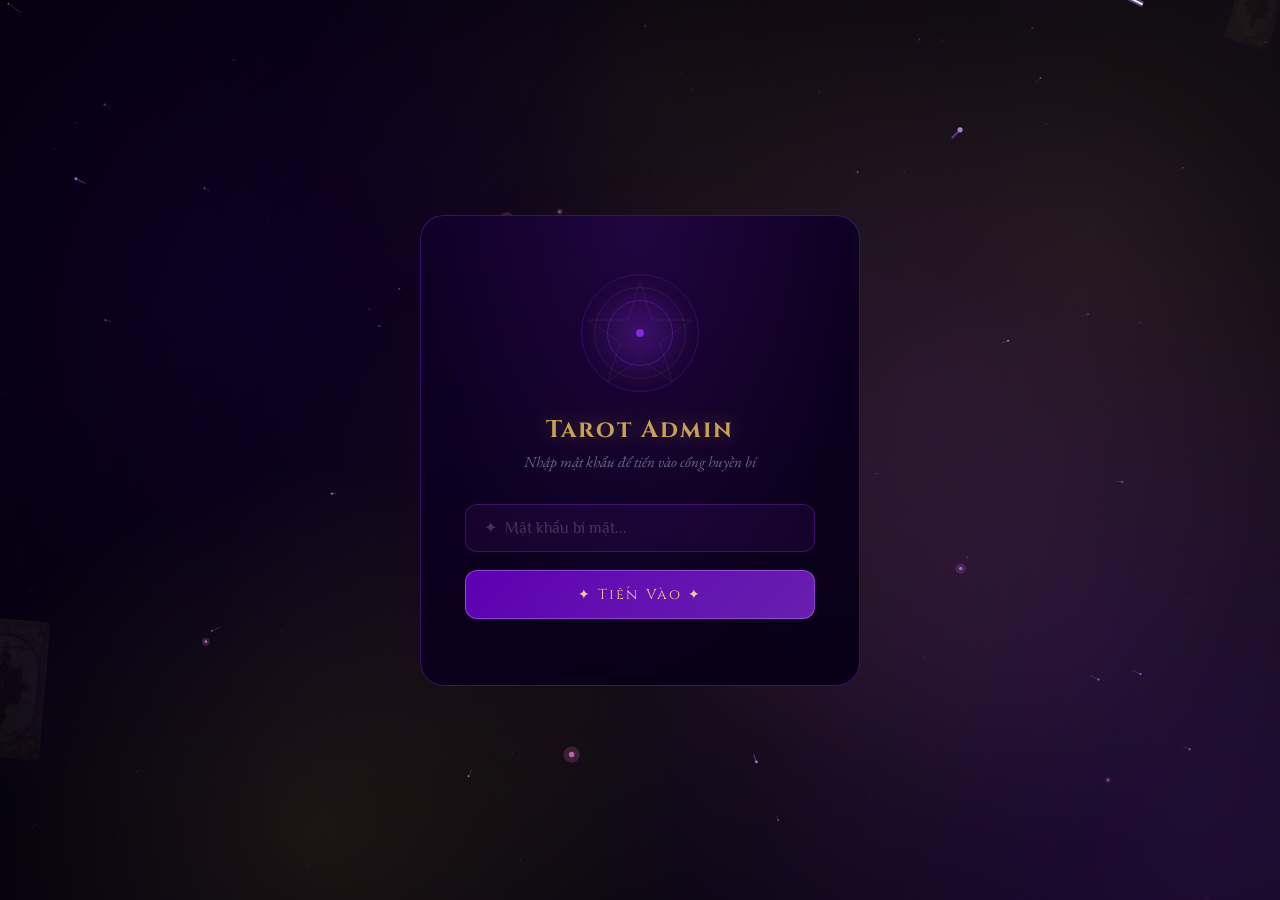
==== commit d6701512: "Auto Update: 26-03-2026 12:54:54" ====
--- a/admin/index.html
+++ b/admin/index.html
@@ -1681,6 +1681,7 @@
     let filterTheme = '';
     let filterStart = new Date(Date.now() - 7 * 86400000).toISOString().split('T')[0];
     let filterEnd = new Date().toISOString().split('T')[0];
+    let filterSortUser = '';
 
     const THEME_MAP = {
       love: 'Tình Yêu', ex: 'Người Yêu Cũ', current_love: 'Người Yêu Hiện Tại',
@@ -1995,9 +1996,16 @@
   `;
     }
 
+    function selectUserSort(val) {
+      filterSortUser = val;
+      if (activeFilterMenu) activeFilterMenu.classList.remove('show');
+      currentPage = 1;
+      renderUsers(document.getElementById('searchInput').value);
+    }
+
     // ── Users ────────────────────────────────────────────
     async function renderUsers(search = '') {
-      const d = await apiFetch('users', { page: currentPage, q: search });
+      const d = await apiFetch('users', { page: currentPage, q: search, sort: filterSortUser });
       if (!d.users?.length) {
         document.getElementById('viewContent').innerHTML = '<div style="color:var(--muted); text-align:center; padding:80px; font-family:\'EB Garamond\',serif; font-style:italic;">Chưa có người dùng</div>';
         return;
@@ -2047,7 +2055,22 @@
     </tr>
   `}).join('');
 
-      document.getElementById('viewContent').innerHTML = `
+      const filterHTML = `
+        <div style="display:flex; gap:16px; margin-bottom:24px; flex-wrap:wrap; align-items:center;">
+          <div class="filter-dropdown" id="userSortDropdown">
+            <button class="filter-btn" onclick="toggleFilterMenu(event, 'userSortMenu')">
+              <span>✦ ${filterSortUser === 'top' ? 'Top Lượt Hỏi' : 'Mới nhất'}</span>
+              <span>▾</span>
+            </button>
+            <div class="filter-menu" id="userSortMenu">
+              <div class="filter-item ${!filterSortUser ? 'active' : ''}" onclick="selectUserSort('')">Mới nhất</div>
+              <div class="filter-item ${filterSortUser === 'top' ? 'active' : ''}" onclick="selectUserSort('top')">Top Lượt Hỏi</div>
+            </div>
+          </div>
+        </div>
+      `;
+
+      document.getElementById('viewContent').innerHTML = filterHTML + `
     <div class="table-wrap">
       <div class="table-header">
         <div class="table-title">Danh Sách Người Dùng</div>
